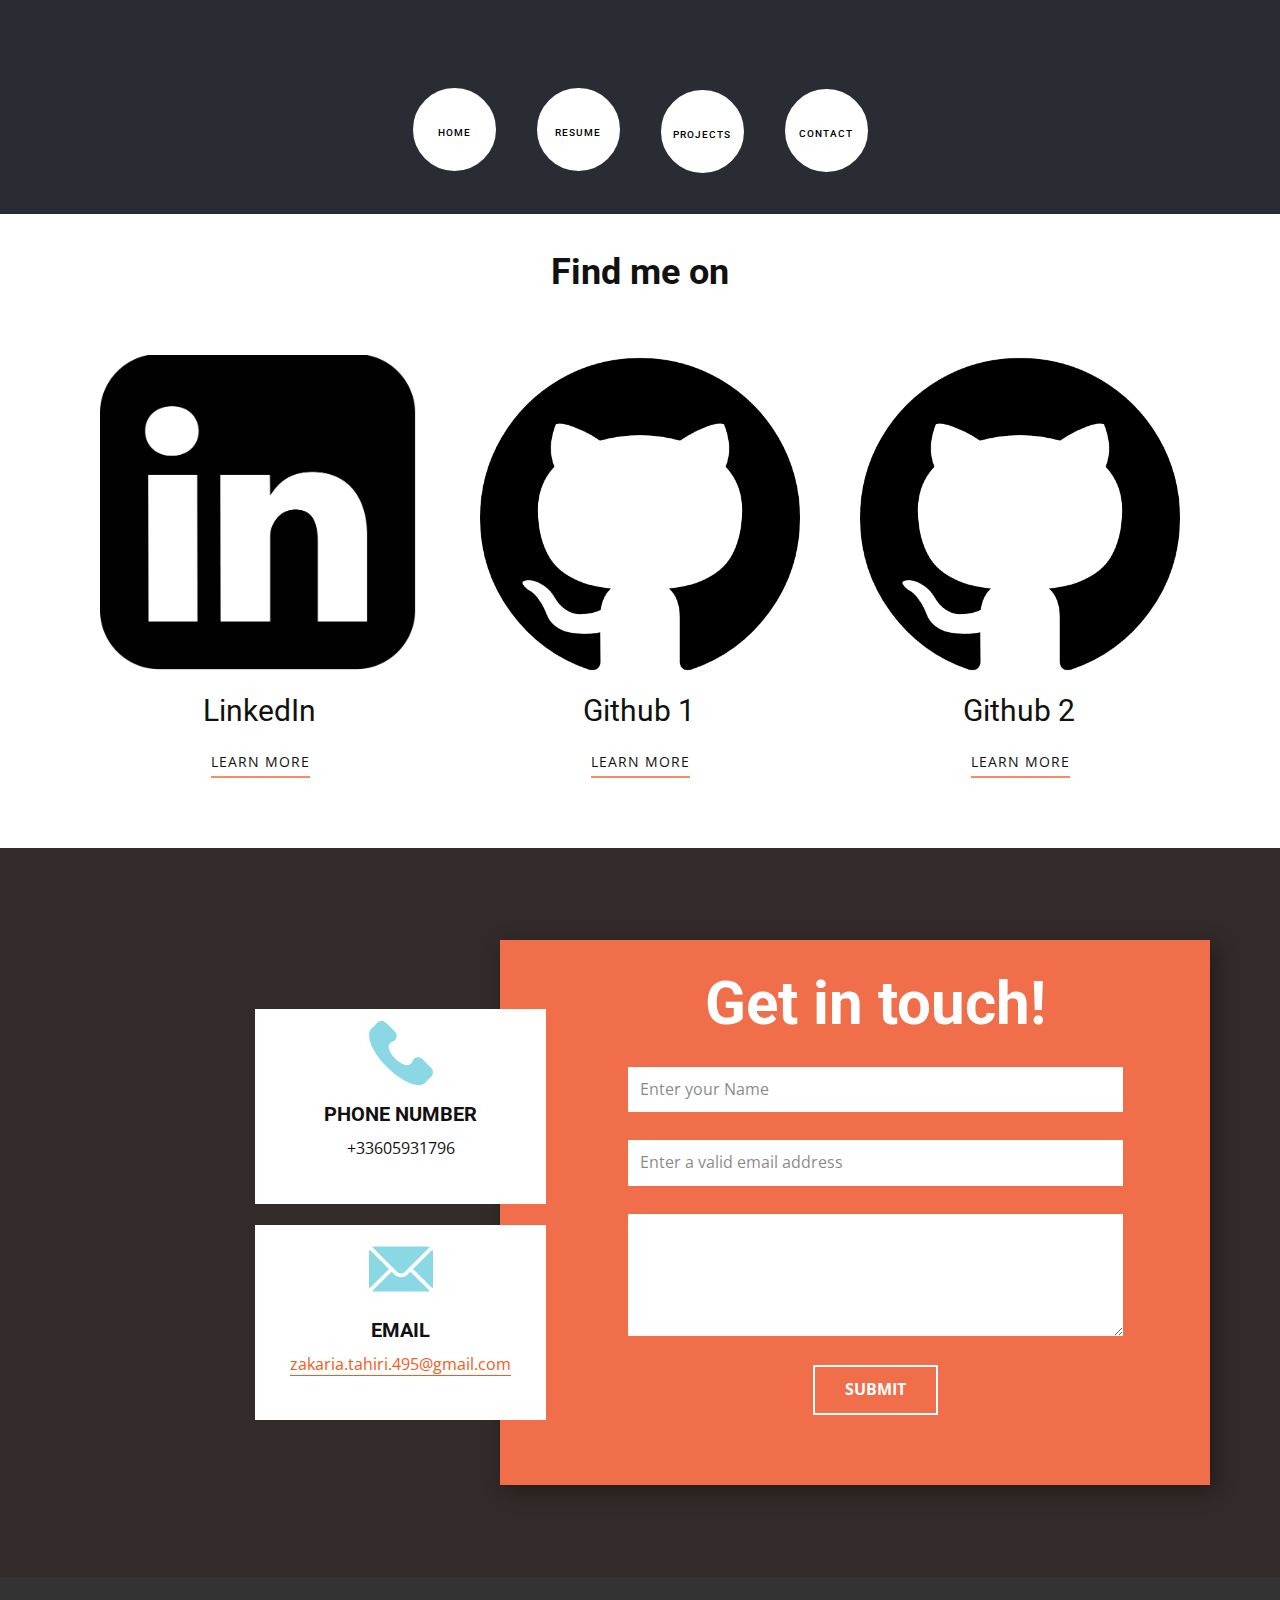
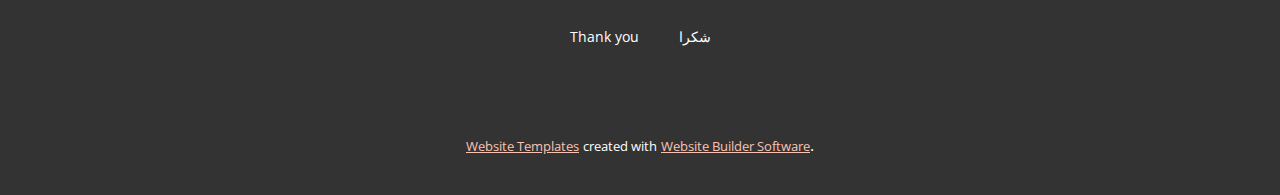
==== Contact.html @ 678f65ca "main" ====
<!DOCTYPE html>
<html style="font-size: 16px;" lang="en"><head>
    <meta name="viewport" content="width=device-width, initial-scale=1.0">
    <meta charset="utf-8">
    <meta name="keywords" content="Get in touch!">
    <meta name="description" content="">
    <title>Contact</title>
    <link rel="stylesheet" href="nicepage.css" media="screen">
<link rel="stylesheet" href="Contact.css" media="screen">
    <script class="u-script" type="text/javascript" src="jquery.js" defer=""></script>
    <script class="u-script" type="text/javascript" src="nicepage.js" defer=""></script>
    <meta name="generator" content="Nicepage 5.3.6, nicepage.com">
    <meta name="referrer" content="origin">
    <link id="u-theme-google-font" rel="stylesheet" href="https://fonts.googleapis.com/css?family=Roboto:100,100i,300,300i,400,400i,500,500i,700,700i,900,900i|Open+Sans:300,300i,400,400i,500,500i,600,600i,700,700i,800,800i">
    
    
    
    <script type="application/ld+json">{
		"@context": "http://schema.org",
		"@type": "Organization",
		"name": ""
}</script>
    <meta name="theme-color" content="#f06e49">
    <meta property="og:title" content="Contact">
    <meta property="og:type" content="website">
  </head>
  <body class="u-body u-xl-mode" data-lang="en"><header class="u-clearfix u-header u-palette-5-dark-3 u-header" id="sec-48dd"><div class="u-clearfix u-sheet u-sheet-1">
        <div class="u-align-center u-container-align-center u-container-style u-group u-shape-rectangle u-group-1">
          <div class="u-container-layout u-valign-middle u-container-layout-1">
            <div class="u-align-center u-border-4 u-border-white u-container-align-center u-container-style u-group u-hover-feature u-shape-circle u-white u-group-2" data-href="Resume.html" title="Resume">
              <div class="u-container-layout u-valign-middle">
                <h5 class="u-align-center u-hover-feature u-text u-text-default u-text-palette-1-base u-text-1">
                  <a class="u-active-none u-border-none u-btn u-button-link u-button-style u-hover-none u-none u-text-black u-btn-1" href="Resume.html">Resume</a>
                </h5>
              </div>
            </div>
            <div class="u-align-center u-border-4 u-border-white u-container-align-center u-container-style u-group u-hover-feature u-shape-circle u-white u-group-3" data-href="Home.html" title="Home">
              <div class="u-container-layout u-valign-middle">
                <h5 class="u-align-center u-hover-feature u-text u-text-default u-text-palette-1-base u-text-2">
                  <a class="u-active-none u-border-none u-btn u-button-link u-button-style u-hover-none u-none u-text-black u-btn-2" href="https://nicepage.com/k/auction-website-templates">Home</a>
                </h5>
              </div>
            </div>
            <div class="u-align-center u-border-4 u-border-white u-container-align-center u-container-style u-group u-hover-feature u-shape-circle u-white u-group-4" data-animation-name="" data-animation-duration="0" data-animation-delay="0" data-animation-direction="" data-href="Contact.html" title="Contact">
              <div class="u-container-layout u-valign-middle">
                <h5 class="u-align-center u-hover-feature u-text u-text-default u-text-palette-3-base u-text-3">
                  <a class="u-active-none u-border-hover-grey-75 u-border-none u-btn u-button-link u-button-style u-hover-none u-none u-text-black u-btn-3" href="https://nicepage.cc">Contact</a>
                </h5>
              </div>
            </div>
            <div class="u-align-center u-border-4 u-border-white u-container-align-center u-container-style u-group u-hover-feature u-shape-circle u-white u-group-5" data-animation-name="" data-animation-duration="0" data-animation-delay="0" data-animation-direction="">
              <div class="u-container-layout u-valign-middle">
                <h5 class="u-align-center u-hover-feature u-text u-text-default u-text-palette-2-base u-text-4">
                  <a class="u-active-none u-border-none u-btn u-button-link u-button-style u-hover-none u-none u-text-black u-btn-4" href="Projects.html">Projects</a>
                </h5>
              </div>
            </div>
          </div>
        </div>
      </div></header>
    <section class="u-clearfix u-section-1" id="sec-994b">
      <div class="u-clearfix u-sheet u-sheet-1">
        <h3 class="u-text u-text-font u-text-1">Find me on</h3>
        <div class="u-expanded-width u-list u-list-1">
          <div class="u-repeater u-repeater-1">
            <div class="u-container-style u-list-item u-repeater-item">
              <div class="u-container-layout u-similar-container u-valign-bottom u-container-layout-1">
                <img alt="" class="u-expanded-width u-image u-image-default u-image-1" data-image-width="1600" data-image-height="1600" src="images/1748571.png">
                <h3 class="u-align-center u-text u-text-default u-text-2">LinkedIn</h3>
                <a href="https://www.linkedin.com/in/zakaria-tahiri-517228162/" class="u-active-none u-border-2 u-border-hover-palette-2-base u-border-palette-2-light-1 u-btn u-button-style u-hover-none u-none u-text-body-color u-btn-1" target="_blank">learn more</a>
              </div>
            </div>
            <div class="u-container-style u-list-item u-repeater-item">
              <div class="u-container-layout u-similar-container u-valign-bottom u-container-layout-2">
                <img alt="" class="u-expanded-width u-image u-image-default u-image-2" data-image-width="512" data-image-height="512" src="images/25231.png">
                <h3 class="u-align-center u-text u-text-default u-text-3">Github 1</h3>
                <a href="https://github.com/zackemcee" class="u-active-none u-border-2 u-border-hover-palette-2-base u-border-palette-2-light-1 u-btn u-button-style u-hover-none u-none u-text-body-color u-btn-2" target="_blank">learn more</a>
              </div>
            </div>
            <div class="u-container-style u-list-item u-repeater-item">
              <div class="u-container-layout u-similar-container u-valign-bottom u-container-layout-3">
                <img alt="" class="u-expanded-width u-image u-image-default u-image-3" data-image-width="512" data-image-height="512" src="images/25231.png">
                <h3 class="u-align-center u-text u-text-default u-text-4">Github 2</h3>
                <a href="https://github.com/zackfair1" class="u-active-none u-border-2 u-border-hover-palette-2-base u-border-palette-2-light-1 u-btn u-button-style u-hover-none u-none u-text-body-color u-btn-3" target="_blank">learn more</a>
              </div>
            </div>
          </div>
        </div>
      </div>
    </section>
    <section class="u-clearfix u-palette-2-dark-3 u-section-2" id="carousel_4b3d">
      <div class="u-clearfix u-sheet u-valign-middle u-sheet-1">
        <div class="u-align-center u-container-style u-expanded-width-xs u-group u-palette-1-base u-group-1">
          <div class="u-container-layout u-valign-middle-xl u-valign-middle-xs u-container-layout-1">
            <h1 class="u-text u-text-1">Get in touch!</h1>
            <div class="u-align-left u-expanded-width-lg u-expanded-width-md u-expanded-width-sm u-expanded-width-xs u-form u-form-1">
              <form action="https://forms.nicepagesrv.com/v2/form/process" class="u-clearfix u-form-spacing-28 u-form-vertical u-inner-form" style="padding: 10px" source="email" name="form">
                <div class="u-form-group u-form-name u-form-group-1">
                  <label for="name-5a14" class="u-form-control-hidden u-label" wfd-invisible="true">Name</label>
                  <input type="text" placeholder="Enter your Name" id="name-5a14" name="name" class="u-input u-input-rectangle u-white" required="">
                </div>
                <div class="u-form-email u-form-group u-form-group-2">
                  <label for="email-5a14" class="u-form-control-hidden u-label" wfd-invisible="true">Email</label>
                  <input type="email" placeholder="Enter a valid email address" id="email-5a14" name="email" class="u-input u-input-rectangle u-white" required="">
                </div>
                <div class="u-form-group u-form-message u-form-group-3">
                  <label for="message-5a14" class="u-form-control-hidden u-label" wfd-invisible="true">Message</label>
                  <textarea placeholder="" rows="4" cols="50" id="message-5a14" name="message" class="u-input u-input-rectangle u-white" required=""></textarea>
                </div>
                <div class="u-align-center u-form-group u-form-submit u-form-group-4">
                  <a href="#" class="u-active-white u-border-2 u-border-white u-btn u-btn-submit u-button-style u-hover-white u-none u-text-body-alt-color u-text-hover-palette-2-base u-btn-1">Submit</a>
                  <input type="submit" value="submit" class="u-form-control-hidden" wfd-invisible="true">
                </div>
                <div class="u-form-send-message u-form-send-success" wfd-invisible="true"> Thank you! Your message has been sent. </div>
                <div class="u-form-send-error u-form-send-message" wfd-invisible="true"> Unable to send your message. Please fix errors then try again. </div>
                <input type="hidden" value="" name="recaptchaResponse" wfd-invisible="true">
                <input type="hidden" name="formServices" value="5422bb79a48fa6f574df2ec6487e5666">
              </form>
            </div>
          </div>
        </div>
        <div class="u-expanded-width-md u-expanded-width-sm u-list u-list-1">
          <div class="u-repeater u-repeater-1">
            <div class="u-align-center u-container-style u-list-item u-repeater-item u-white u-list-item-1">
              <div class="u-container-layout u-similar-container u-container-layout-2"><span class="u-icon u-icon-circle u-icon-1"><svg class="u-svg-link" preserveAspectRatio="xMidYMin slice" viewBox="0 0 513.64 513.64" style=""><use xmlns:xlink="http://www.w3.org/1999/xlink" xlink:href="#svg-9786"></use></svg><svg class="u-svg-content" viewBox="0 0 513.64 513.64" x="0px" y="0px" id="svg-9786" style="enable-background:new 0 0 513.64 513.64;"><g><g><path d="M499.66,376.96l-71.68-71.68c-25.6-25.6-69.12-15.359-79.36,17.92c-7.68,23.041-33.28,35.841-56.32,30.72    c-51.2-12.8-120.32-79.36-133.12-133.12c-7.68-23.041,7.68-48.641,30.72-56.32c33.28-10.24,43.52-53.76,17.92-79.36l-71.68-71.68    c-20.48-17.92-51.2-17.92-69.12,0l-48.64,48.64c-48.64,51.2,5.12,186.88,125.44,307.2c120.32,120.32,256,176.641,307.2,125.44    l48.64-48.64C517.581,425.6,517.581,394.88,499.66,376.96z"></path>
</g>
</g></svg></span>
                <h5 class="u-text u-text-2">phone number</h5>
                <p class="u-text u-text-3">+33605931796</p>
              </div>
            </div>
            <div class="u-align-center u-container-style u-list-item u-repeater-item u-white u-list-item-2">
              <div class="u-container-layout u-similar-container u-container-layout-3"><span class="u-icon u-icon-circle u-icon-2"><svg class="u-svg-link" preserveAspectRatio="xMidYMin slice" viewBox="0 0 512 512" style=""><use xmlns:xlink="http://www.w3.org/1999/xlink" xlink:href="#svg-9f82"></use></svg><svg class="u-svg-content" viewBox="0 0 512 512" x="0px" y="0px" id="svg-9f82" style="enable-background:new 0 0 512 512;"><g><g><path d="M507.49,101.721L352.211,256L507.49,410.279c2.807-5.867,4.51-12.353,4.51-19.279V121    C512,114.073,510.297,107.588,507.49,101.721z"></path>
</g>
</g><g><g><path d="M467,76H45c-6.927,0-13.412,1.703-19.279,4.51l198.463,197.463c17.548,17.548,46.084,17.548,63.632,0L486.279,80.51    C480.412,77.703,473.927,76,467,76z"></path>
</g>
</g><g><g><path d="M4.51,101.721C1.703,107.588,0,114.073,0,121v270c0,6.927,1.703,13.413,4.51,19.279L159.789,256L4.51,101.721z"></path>
</g>
</g><g><g><path d="M331,277.211l-21.973,21.973c-29.239,29.239-76.816,29.239-106.055,0L181,277.211L25.721,431.49    C31.588,434.297,38.073,436,45,436h422c6.927,0,13.412-1.703,19.279-4.51L331,277.211z"></path>
</g>
</g></svg></span>
                <h5 class="u-text u-text-4">Email</h5>
                <p class="u-text u-text-5">
                  <a href="mailto:hello@theme.com" class="u-active-none u-border-1 u-border-no-left u-border-no-right u-border-no-top u-border-palette-2-base u-btn u-button-link u-button-style u-hover-none u-none u-text-palette-2-base u-btn-2">zakaria.tahiri.495@gmail.com</a>
                </p>
              </div>
            </div>
          </div>
        </div>
      </div>
    </section>
    
    
    <footer class="u-align-center u-clearfix u-footer u-grey-80 u-footer" id="sec-68bd"><div class="u-clearfix u-sheet u-valign-middle u-sheet-1">
        <p class="u-small-text u-text u-text-variant u-text-1">Thank you&nbsp; &nbsp; &nbsp; &nbsp; &nbsp; شكرا</p>
      </div></footer>
    <section class="u-backlink u-clearfix u-grey-80">
      <a class="u-link" href="https://nicepage.com/website-templates" target="_blank">
        <span>Website Templates</span>
      </a>
      <p class="u-text">
        <span>created with</span>
      </p>
      <a class="u-link" href="" target="_blank">
        <span>Website Builder Software</span>
      </a>. 
    </section>
  
</body></html>
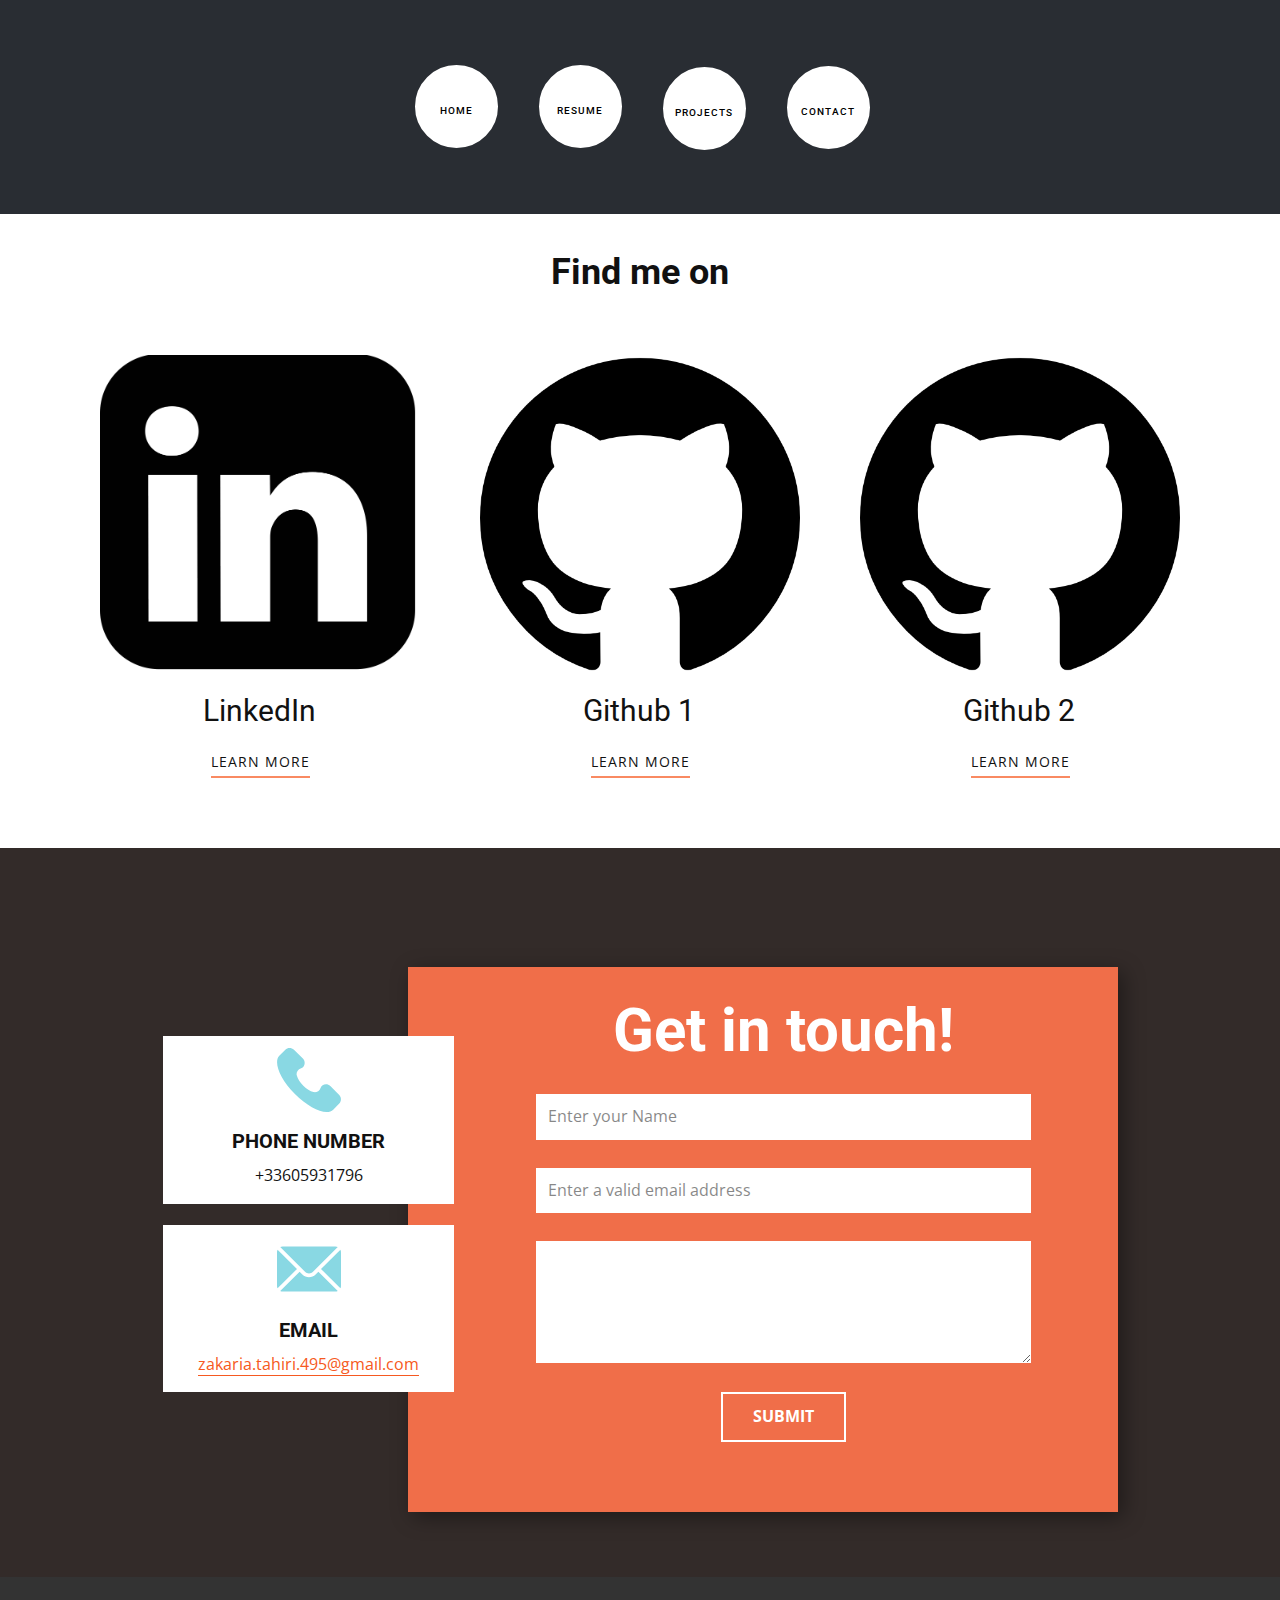
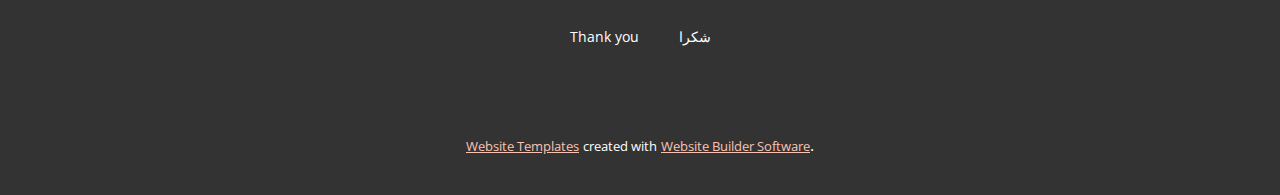
==== commit db4b863d: "fixed final" ====
--- a/Contact.html
+++ b/Contact.html
@@ -24,31 +24,31 @@
     <meta property="og:title" content="Contact">
     <meta property="og:type" content="website">
   </head>
-  <body class="u-body u-xl-mode" data-lang="en"><header class="u-clearfix u-header u-palette-5-dark-3 u-header" id="sec-48dd"><div class="u-clearfix u-sheet u-sheet-1">
+  <body class="u-body u-xl-mode" data-lang="en"><header class="u-clearfix u-header u-palette-5-dark-3 u-header" id="sec-48dd"><div class="u-clearfix u-sheet u-valign-middle-xl u-sheet-1">
         <div class="u-align-center u-container-align-center u-container-style u-group u-shape-rectangle u-group-1">
-          <div class="u-container-layout u-valign-middle u-container-layout-1">
+          <div class="u-container-layout u-container-layout-1">
             <div class="u-align-center u-border-4 u-border-white u-container-align-center u-container-style u-group u-hover-feature u-shape-circle u-white u-group-2" data-href="Resume.html" title="Resume">
-              <div class="u-container-layout u-valign-middle">
+              <div class="u-container-layout u-valign-middle u-container-layout-2">
                 <h5 class="u-align-center u-hover-feature u-text u-text-default u-text-palette-1-base u-text-1">
                   <a class="u-active-none u-border-none u-btn u-button-link u-button-style u-hover-none u-none u-text-black u-btn-1" href="Resume.html">Resume</a>
                 </h5>
               </div>
             </div>
             <div class="u-align-center u-border-4 u-border-white u-container-align-center u-container-style u-group u-hover-feature u-shape-circle u-white u-group-3" data-href="Home.html" title="Home">
-              <div class="u-container-layout u-valign-middle">
+              <div class="u-container-layout u-valign-middle u-container-layout-3">
                 <h5 class="u-align-center u-hover-feature u-text u-text-default u-text-palette-1-base u-text-2">
-                  <a class="u-active-none u-border-none u-btn u-button-link u-button-style u-hover-none u-none u-text-black u-btn-2" href="https://nicepage.com/k/auction-website-templates">Home</a>
+                  <a class="u-active-none u-border-none u-btn u-button-link u-button-style u-hover-none u-none u-text-black u-btn-2" href="Home.html">Home</a>
                 </h5>
               </div>
             </div>
             <div class="u-align-center u-border-4 u-border-white u-container-align-center u-container-style u-group u-hover-feature u-shape-circle u-white u-group-4" data-animation-name="" data-animation-duration="0" data-animation-delay="0" data-animation-direction="" data-href="Contact.html" title="Contact">
               <div class="u-container-layout u-valign-middle">
                 <h5 class="u-align-center u-hover-feature u-text u-text-default u-text-palette-3-base u-text-3">
-                  <a class="u-active-none u-border-hover-grey-75 u-border-none u-btn u-button-link u-button-style u-hover-none u-none u-text-black u-btn-3" href="https://nicepage.cc">Contact</a>
+                  <a class="u-active-none u-border-hover-grey-75 u-border-none u-btn u-button-link u-button-style u-hover-none u-none u-text-black u-btn-3" href="Contact.html">Contact</a>
                 </h5>
               </div>
             </div>
-            <div class="u-align-center u-border-4 u-border-white u-container-align-center u-container-style u-group u-hover-feature u-shape-circle u-white u-group-5" data-animation-name="" data-animation-duration="0" data-animation-delay="0" data-animation-direction="">
+            <div class="u-align-center u-border-4 u-border-white u-container-align-center u-container-style u-group u-hover-feature u-shape-circle u-white u-group-5" data-animation-name="" data-animation-duration="0" data-animation-delay="0" data-animation-direction="" data-href="Projects.html" title="Projects">
               <div class="u-container-layout u-valign-middle">
                 <h5 class="u-align-center u-hover-feature u-text u-text-default u-text-palette-2-base u-text-4">
                   <a class="u-active-none u-border-none u-btn u-button-link u-button-style u-hover-none u-none u-text-black u-btn-4" href="Projects.html">Projects</a>
@@ -60,54 +60,54 @@
       </div></header>
     <section class="u-clearfix u-section-1" id="sec-994b">
       <div class="u-clearfix u-sheet u-sheet-1">
-        <h3 class="u-text u-text-font u-text-1">Find me on</h3>
+        <h3 class="u-align-center-xs u-text u-text-font u-text-1">Find me on</h3>
         <div class="u-expanded-width u-list u-list-1">
           <div class="u-repeater u-repeater-1">
-            <div class="u-container-style u-list-item u-repeater-item">
-              <div class="u-container-layout u-similar-container u-valign-bottom u-container-layout-1">
-                <img alt="" class="u-expanded-width u-image u-image-default u-image-1" data-image-width="1600" data-image-height="1600" src="images/1748571.png">
+            <div class="u-container-align-center-xs u-container-style u-list-item u-repeater-item">
+              <div class="u-container-layout u-similar-container u-valign-bottom-lg u-valign-bottom-md u-valign-bottom-sm u-valign-bottom-xl u-valign-middle-xs u-container-layout-1">
+                <img alt="" class="u-expanded-width u-hidden-sm u-hidden-xs u-image u-image-default u-image-1" data-image-width="1600" data-image-height="1600" src="images/1748571.png">
                 <h3 class="u-align-center u-text u-text-default u-text-2">LinkedIn</h3>
-                <a href="https://www.linkedin.com/in/zakaria-tahiri-517228162/" class="u-active-none u-border-2 u-border-hover-palette-2-base u-border-palette-2-light-1 u-btn u-button-style u-hover-none u-none u-text-body-color u-btn-1" target="_blank">learn more</a>
+                <a href="https://www.linkedin.com/in/zakaria-tahiri-517228162/" class="u-active-none u-align-center-xs u-border-2 u-border-hover-palette-2-base u-border-no-left u-border-no-right u-border-no-top u-border-palette-2-light-1 u-btn u-button-style u-hover-none u-none u-text-body-color u-btn-1" target="_blank">learn more</a>
               </div>
             </div>
-            <div class="u-container-style u-list-item u-repeater-item">
-              <div class="u-container-layout u-similar-container u-valign-bottom u-container-layout-2">
-                <img alt="" class="u-expanded-width u-image u-image-default u-image-2" data-image-width="512" data-image-height="512" src="images/25231.png">
+            <div class="u-container-align-center-xs u-container-style u-list-item u-repeater-item">
+              <div class="u-container-layout u-similar-container u-valign-bottom-lg u-valign-bottom-md u-valign-bottom-sm u-valign-bottom-xl u-valign-middle-xs u-container-layout-2">
+                <img alt="" class="u-expanded-width u-hidden-sm u-hidden-xs u-image u-image-default u-image-2" data-image-width="512" data-image-height="512" src="images/25231.png">
                 <h3 class="u-align-center u-text u-text-default u-text-3">Github 1</h3>
-                <a href="https://github.com/zackemcee" class="u-active-none u-border-2 u-border-hover-palette-2-base u-border-palette-2-light-1 u-btn u-button-style u-hover-none u-none u-text-body-color u-btn-2" target="_blank">learn more</a>
+                <a href="https://github.com/zackemcee" class="u-active-none u-align-center-xs u-border-2 u-border-hover-palette-2-base u-border-no-left u-border-no-right u-border-no-top u-border-palette-2-light-1 u-btn u-button-style u-hover-none u-none u-text-body-color u-btn-2" target="_blank">learn more</a>
               </div>
             </div>
-            <div class="u-container-style u-list-item u-repeater-item">
-              <div class="u-container-layout u-similar-container u-valign-bottom u-container-layout-3">
-                <img alt="" class="u-expanded-width u-image u-image-default u-image-3" data-image-width="512" data-image-height="512" src="images/25231.png">
+            <div class="u-container-align-center-xs u-container-style u-list-item u-repeater-item">
+              <div class="u-container-layout u-similar-container u-valign-bottom-lg u-valign-bottom-md u-valign-bottom-sm u-valign-bottom-xl u-valign-middle-xs u-container-layout-3">
+                <img alt="" class="u-expanded-width u-hidden-sm u-hidden-xs u-image u-image-default u-image-3" data-image-width="512" data-image-height="512" src="images/25231.png">
                 <h3 class="u-align-center u-text u-text-default u-text-4">Github 2</h3>
-                <a href="https://github.com/zackfair1" class="u-active-none u-border-2 u-border-hover-palette-2-base u-border-palette-2-light-1 u-btn u-button-style u-hover-none u-none u-text-body-color u-btn-3" target="_blank">learn more</a>
+                <a href="https://github.com/zackfair1" class="u-active-none u-align-center-xs u-border-2 u-border-hover-palette-2-base u-border-no-left u-border-no-right u-border-no-top u-border-palette-2-light-1 u-btn u-button-style u-hover-none u-none u-text-body-color u-btn-3" target="_blank">learn more</a>
               </div>
             </div>
           </div>
         </div>
       </div>
     </section>
-    <section class="u-clearfix u-palette-2-dark-3 u-section-2" id="carousel_4b3d">
-      <div class="u-clearfix u-sheet u-valign-middle u-sheet-1">
+    <section class="u-clearfix u-container-align-center-lg u-container-align-center-xl u-container-align-center-xs u-palette-2-dark-3 u-section-2" id="carousel_4b3d">
+      <div class="u-clearfix u-sheet u-valign-middle-xl u-sheet-1">
         <div class="u-align-center u-container-style u-expanded-width-xs u-group u-palette-1-base u-group-1">
-          <div class="u-container-layout u-valign-middle-xl u-valign-middle-xs u-container-layout-1">
+          <div class="u-container-layout u-valign-middle-xl u-container-layout-1">
             <h1 class="u-text u-text-1">Get in touch!</h1>
             <div class="u-align-left u-expanded-width-lg u-expanded-width-md u-expanded-width-sm u-expanded-width-xs u-form u-form-1">
               <form action="https://forms.nicepagesrv.com/v2/form/process" class="u-clearfix u-form-spacing-28 u-form-vertical u-inner-form" style="padding: 10px" source="email" name="form">
-                <div class="u-form-group u-form-name u-form-group-1">
+                <div class="u-form-group u-form-name">
                   <label for="name-5a14" class="u-form-control-hidden u-label" wfd-invisible="true">Name</label>
                   <input type="text" placeholder="Enter your Name" id="name-5a14" name="name" class="u-input u-input-rectangle u-white" required="">
                 </div>
-                <div class="u-form-email u-form-group u-form-group-2">
+                <div class="u-form-email u-form-group">
                   <label for="email-5a14" class="u-form-control-hidden u-label" wfd-invisible="true">Email</label>
                   <input type="email" placeholder="Enter a valid email address" id="email-5a14" name="email" class="u-input u-input-rectangle u-white" required="">
                 </div>
-                <div class="u-form-group u-form-message u-form-group-3">
+                <div class="u-form-group u-form-message">
                   <label for="message-5a14" class="u-form-control-hidden u-label" wfd-invisible="true">Message</label>
                   <textarea placeholder="" rows="4" cols="50" id="message-5a14" name="message" class="u-input u-input-rectangle u-white" required=""></textarea>
                 </div>
-                <div class="u-align-center u-form-group u-form-submit u-form-group-4">
+                <div class="u-align-center u-form-group u-form-submit">
                   <a href="#" class="u-active-white u-border-2 u-border-white u-btn u-btn-submit u-button-style u-hover-white u-none u-text-body-alt-color u-text-hover-palette-2-base u-btn-1">Submit</a>
                   <input type="submit" value="submit" class="u-form-control-hidden" wfd-invisible="true">
                 </div>
--- a/nicepage.css
+++ b/nicepage.css
@@ -23496,12 +23496,12 @@
 .u-container-layout.u-container-layout.u-color-1-dark-3:before,
 .u-table-alt-color-1-dark-3 tr:nth-child(even) {
   color: #ffffff;
-  background-color: #292d33;
+  background-color: #332b29;
 }
 .u-button-style.u-color-1-dark-3,
 .u-button-style.u-color-1-dark-3[class*="u-border-"] {
   color: #ffffff !important;
-  background-color: #292d33 !important;
+  background-color: #332b29 !important;
 }
 .u-button-style.u-color-1-dark-3:hover,
 .u-button-style.u-color-1-dark-3[class*="u-border-"]:hover,
@@ -23514,7 +23514,7 @@
 li.active > .u-button-style.u-button-style.u-color-1-dark-3,
 li.active > .u-button-style.u-button-style.u-color-1-dark-3[class*="u-border-"] {
   color: #ffffff !important;
-  background-color: #25292e !important;
+  background-color: #2e2725 !important;
 }
 .u-hover-color-1-dark-3:hover,
 .u-hover-color-1-dark-3[class*="u-border-"]:hover,
@@ -23537,10 +23537,10 @@
 li.active > a.u-button-style.u-button-style.u-active-color-1-dark-3,
 li.active > a.u-button-style.u-button-style.u-active-color-1-dark-3[class*="u-border-"] {
   color: #ffffff !important;
-  background-color: #292d33 !important;
+  background-color: #332b29 !important;
 }
 a.u-link.u-hover-color-1-dark-3:hover {
-  color: #292d33 !important;
+  color: #332b29 !important;
 }
 .u-color-1-dark-2,
 .u-body.u-color-1-dark-2,
@@ -23551,12 +23551,12 @@
 .u-container-layout.u-container-layout.u-color-1-dark-2:before,
 .u-table-alt-color-1-dark-2 tr:nth-child(even) {
   color: #ffffff;
-  background-color: #555c66;
+  background-color: #725248;
 }
 .u-button-style.u-color-1-dark-2,
 .u-button-style.u-color-1-dark-2[class*="u-border-"] {
   color: #ffffff !important;
-  background-color: #555c66 !important;
+  background-color: #725248 !important;
 }
 .u-button-style.u-color-1-dark-2:hover,
 .u-button-style.u-color-1-dark-2[class*="u-border-"]:hover,
@@ -23569,7 +23569,7 @@
 li.active > .u-button-style.u-button-style.u-color-1-dark-2,
 li.active > .u-button-style.u-button-style.u-color-1-dark-2[class*="u-border-"] {
   color: #ffffff !important;
-  background-color: #4d535c !important;
+  background-color: #674a41 !important;
 }
 .u-hover-color-1-dark-2:hover,
 .u-hover-color-1-dark-2[class*="u-border-"]:hover,
@@ -23592,10 +23592,10 @@
 li.active > a.u-button-style.u-button-style.u-active-color-1-dark-2,
 li.active > a.u-button-style.u-button-style.u-active-color-1-dark-2[class*="u-border-"] {
   color: #ffffff !important;
-  background-color: #555c66 !important;
+  background-color: #725248 !important;
 }
 a.u-link.u-hover-color-1-dark-2:hover {
-  color: #555c66 !important;
+  color: #725248 !important;
 }
 .u-color-1-dark-1,
 .u-body.u-color-1-dark-1,
@@ -23606,12 +23606,12 @@
 .u-container-layout.u-container-layout.u-color-1-dark-1:before,
 .u-table-alt-color-1-dark-1 tr:nth-child(even) {
   color: #ffffff;
-  background-color: #858e99;
+  background-color: #b16853;
 }
 .u-button-style.u-color-1-dark-1,
 .u-button-style.u-color-1-dark-1[class*="u-border-"] {
   color: #ffffff !important;
-  background-color: #858e99 !important;
+  background-color: #b16853 !important;
 }
 .u-button-style.u-color-1-dark-1:hover,
 .u-button-style.u-color-1-dark-1[class*="u-border-"]:hover,
@@ -23624,7 +23624,7 @@
 li.active > .u-button-style.u-button-style.u-color-1-dark-1,
 li.active > .u-button-style.u-button-style.u-color-1-dark-1[class*="u-border-"] {
   color: #ffffff !important;
-  background-color: #75808c !important;
+  background-color: #a15d49 !important;
 }
 .u-hover-color-1-dark-1:hover,
 .u-hover-color-1-dark-1[class*="u-border-"]:hover,
@@ -23647,10 +23647,10 @@
 li.active > a.u-button-style.u-button-style.u-active-color-1-dark-1,
 li.active > a.u-button-style.u-button-style.u-active-color-1-dark-1[class*="u-border-"] {
   color: #ffffff !important;
-  background-color: #858e99 !important;
+  background-color: #b16853 !important;
 }
 a.u-link.u-hover-color-1-dark-1:hover {
-  color: #858e99 !important;
+  color: #b16853 !important;
 }
 .u-color-1,
 .u-body.u-color-1,
@@ -23660,13 +23660,13 @@
 .u-color-1.u-sidenav:before,
 .u-container-layout.u-container-layout.u-color-1:before,
 .u-table-alt-color-1 tr:nth-child(even) {
-  color: #111111;
-  background-color: #b9c1cc;
+  color: #ffffff;
+  background-color: #f06e49;
 }
 .u-button-style.u-color-1,
 .u-button-style.u-color-1[class*="u-border-"] {
-  color: #111111 !important;
-  background-color: #b9c1cc !important;
+  color: #ffffff !important;
+  background-color: #f06e49 !important;
 }
 .u-button-style.u-color-1:hover,
 .u-button-style.u-color-1[class*="u-border-"]:hover,
@@ -23678,8 +23678,8 @@
 .u-button-style.u-button-style.u-color-1[class*="u-border-"].active,
 li.active > .u-button-style.u-button-style.u-color-1,
 li.active > .u-button-style.u-button-style.u-color-1[class*="u-border-"] {
-  color: #111111 !important;
-  background-color: #a2adbc !important;
+  color: #ffffff !important;
+  background-color: #ee572c !important;
 }
 .u-hover-color-1:hover,
 .u-hover-color-1[class*="u-border-"]:hover,
@@ -23701,11 +23701,11 @@
 a.u-button-style.u-button-style.active > .u-active-color-1[class*="u-border-"],
 li.active > a.u-button-style.u-button-style.u-active-color-1,
 li.active > a.u-button-style.u-button-style.u-active-color-1[class*="u-border-"] {
-  color: #111111 !important;
-  background-color: #b9c1cc !important;
+  color: #ffffff !important;
+  background-color: #f06e49 !important;
 }
 a.u-link.u-hover-color-1:hover {
-  color: #b9c1cc !important;
+  color: #f06e49 !important;
 }
 .u-color-1-light-1,
 .u-body.u-color-1-light-1,
@@ -23715,13 +23715,13 @@
 .u-color-1-light-1.u-sidenav:before,
 .u-container-layout.u-container-layout.u-color-1-light-1:before,
 .u-table-alt-color-1-light-1 tr:nth-child(even) {
-  color: #111111;
-  background-color: #ccd3db;
+  color: #ffffff;
+  background-color: #f5987d;
 }
 .u-button-style.u-color-1-light-1,
 .u-button-style.u-color-1-light-1[class*="u-border-"] {
-  color: #111111 !important;
-  background-color: #ccd3db !important;
+  color: #ffffff !important;
+  background-color: #f5987d !important;
 }
 .u-button-style.u-color-1-light-1:hover,
 .u-button-style.u-color-1-light-1[class*="u-border-"]:hover,
@@ -23733,8 +23733,8 @@
 .u-button-style.u-button-style.u-color-1-light-1[class*="u-border-"].active,
 li.active > .u-button-style.u-button-style.u-color-1-light-1,
 li.active > .u-button-style.u-button-style.u-color-1-light-1[class*="u-border-"] {
-  color: #111111 !important;
-  background-color: #b3bec9 !important;
+  color: #ffffff !important;
+  background-color: #f27d5b !important;
 }
 .u-hover-color-1-light-1:hover,
 .u-hover-color-1-light-1[class*="u-border-"]:hover,
@@ -23756,11 +23756,11 @@
 a.u-button-style.u-button-style.active > .u-active-color-1-light-1[class*="u-border-"],
 li.active > a.u-button-style.u-button-style.u-active-color-1-light-1,
 li.active > a.u-button-style.u-button-style.u-active-color-1-light-1[class*="u-border-"] {
-  color: #111111 !important;
-  background-color: #ccd3db !important;
+  color: #ffffff !important;
+  background-color: #f5987d !important;
 }
 a.u-link.u-hover-color-1-light-1:hover {
-  color: #ccd3db !important;
+  color: #f5987d !important;
 }
 .u-color-1-light-2,
 .u-body.u-color-1-light-2,
@@ -23771,12 +23771,12 @@
 .u-container-layout.u-container-layout.u-color-1-light-2:before,
 .u-table-alt-color-1-light-2 tr:nth-child(even) {
   color: #111111;
-  background-color: #e0e5eb;
+  background-color: #f9c3b4;
 }
 .u-button-style.u-color-1-light-2,
 .u-button-style.u-color-1-light-2[class*="u-border-"] {
   color: #111111 !important;
-  background-color: #e0e5eb !important;
+  background-color: #f9c3b4 !important;
 }
 .u-button-style.u-color-1-light-2:hover,
 .u-button-style.u-color-1-light-2[class*="u-border-"]:hover,
@@ -23789,7 +23789,7 @@
 li.active > .u-button-style.u-button-style.u-color-1-light-2,
 li.active > .u-button-style.u-button-style.u-color-1-light-2[class*="u-border-"] {
   color: #111111 !important;
-  background-color: #c4ced9 !important;
+  background-color: #f6a38c !important;
 }
 .u-hover-color-1-light-2:hover,
 .u-hover-color-1-light-2[class*="u-border-"]:hover,
@@ -23812,10 +23812,10 @@
 li.active > a.u-button-style.u-button-style.u-active-color-1-light-2,
 li.active > a.u-button-style.u-button-style.u-active-color-1-light-2[class*="u-border-"] {
   color: #111111 !important;
-  background-color: #e0e5eb !important;
+  background-color: #f9c3b4 !important;
 }
 a.u-link.u-hover-color-1-light-2:hover {
-  color: #e0e5eb !important;
+  color: #f9c3b4 !important;
 }
 .u-color-1-light-3,
 .u-body.u-color-1-light-3,
@@ -23826,12 +23826,12 @@
 .u-container-layout.u-container-layout.u-color-1-light-3:before,
 .u-table-alt-color-1-light-3 tr:nth-child(even) {
   color: #111111;
-  background-color: #f5f7fa;
+  background-color: #fef0ec;
 }
 .u-button-style.u-color-1-light-3,
 .u-button-style.u-color-1-light-3[class*="u-border-"] {
   color: #111111 !important;
-  background-color: #f5f7fa !important;
+  background-color: #fef0ec !important;
 }
 .u-button-style.u-color-1-light-3:hover,
 .u-button-style.u-color-1-light-3[class*="u-border-"]:hover,
@@ -23844,7 +23844,7 @@
 li.active > .u-button-style.u-button-style.u-color-1-light-3,
 li.active > .u-button-style.u-button-style.u-color-1-light-3[class*="u-border-"] {
   color: #111111 !important;
-  background-color: #d4dde9 !important;
+  background-color: #fccbbd !important;
 }
 .u-hover-color-1-light-3:hover,
 .u-hover-color-1-light-3[class*="u-border-"]:hover,
@@ -23867,10 +23867,10 @@
 li.active > a.u-button-style.u-button-style.u-active-color-1-light-3,
 li.active > a.u-button-style.u-button-style.u-active-color-1-light-3[class*="u-border-"] {
   color: #111111 !important;
-  background-color: #f5f7fa !important;
+  background-color: #fef0ec !important;
 }
 a.u-link.u-hover-color-1-light-3:hover {
-  color: #f5f7fa !important;
+  color: #fef0ec !important;
 }
 .u-color-1-base,
 .u-body.u-color-1-base,
@@ -23880,13 +23880,13 @@
 .u-color-1-base.u-sidenav:before,
 .u-container-layout.u-container-layout.u-color-1-base:before,
 .u-table-alt-color-1-base tr:nth-child(even) {
-  color: #111111;
-  background-color: #b9c1cc;
+  color: #ffffff;
+  background-color: #f06e49;
 }
 .u-button-style.u-color-1-base,
 .u-button-style.u-color-1-base[class*="u-border-"] {
-  color: #111111 !important;
-  background-color: #b9c1cc !important;
+  color: #ffffff !important;
+  background-color: #f06e49 !important;
 }
 .u-button-style.u-color-1-base:hover,
 .u-button-style.u-color-1-base[class*="u-border-"]:hover,
@@ -23898,8 +23898,8 @@
 .u-button-style.u-button-style.u-color-1-base[class*="u-border-"].active,
 li.active > .u-button-style.u-button-style.u-color-1-base,
 li.active > .u-button-style.u-button-style.u-color-1-base[class*="u-border-"] {
-  color: #111111 !important;
-  background-color: #a2adbc !important;
+  color: #ffffff !important;
+  background-color: #ee572c !important;
 }
 .u-hover-color-1-base:hover,
 .u-hover-color-1-base[class*="u-border-"]:hover,
@@ -23921,11 +23921,11 @@
 a.u-button-style.u-button-style.active > .u-active-color-1-base[class*="u-border-"],
 li.active > a.u-button-style.u-button-style.u-active-color-1-base,
 li.active > a.u-button-style.u-button-style.u-active-color-1-base[class*="u-border-"] {
-  color: #111111 !important;
-  background-color: #b9c1cc !important;
+  color: #ffffff !important;
+  background-color: #f06e49 !important;
 }
 a.u-link.u-hover-color-1-base:hover {
-  color: #b9c1cc !important;
+  color: #f06e49 !important;
 }
 .u-color-2-dark-3,
 .u-body.u-color-2-dark-3,
@@ -23991,12 +23991,12 @@
 .u-container-layout.u-container-layout.u-color-2-dark-2:before,
 .u-table-alt-color-2-dark-2 tr:nth-child(even) {
   color: #ffffff;
-  background-color: #725248;
+  background-color: #745043;
 }
 .u-button-style.u-color-2-dark-2,
 .u-button-style.u-color-2-dark-2[class*="u-border-"] {
   color: #ffffff !important;
-  background-color: #725248 !important;
+  background-color: #745043 !important;
 }
 .u-button-style.u-color-2-dark-2:hover,
 .u-button-style.u-color-2-dark-2[class*="u-border-"]:hover,
@@ -24009,7 +24009,7 @@
 li.active > .u-button-style.u-button-style.u-color-2-dark-2,
 li.active > .u-button-style.u-button-style.u-color-2-dark-2[class*="u-border-"] {
   color: #ffffff !important;
-  background-color: #674a41 !important;
+  background-color: #68483c !important;
 }
 .u-hover-color-2-dark-2:hover,
 .u-hover-color-2-dark-2[class*="u-border-"]:hover,
@@ -24032,10 +24032,10 @@
 li.active > a.u-button-style.u-button-style.u-active-color-2-dark-2,
 li.active > a.u-button-style.u-button-style.u-active-color-2-dark-2[class*="u-border-"] {
   color: #ffffff !important;
-  background-color: #725248 !important;
+  background-color: #745043 !important;
 }
 a.u-link.u-hover-color-2-dark-2:hover {
-  color: #725248 !important;
+  color: #745043 !important;
 }
 .u-color-2-dark-1,
 .u-body.u-color-2-dark-1,
@@ -24046,12 +24046,12 @@
 .u-container-layout.u-container-layout.u-color-2-dark-1:before,
 .u-table-alt-color-2-dark-1 tr:nth-child(even) {
   color: #ffffff;
-  background-color: #b16853;
+  background-color: #b55f40;
 }
 .u-button-style.u-color-2-dark-1,
 .u-button-style.u-color-2-dark-1[class*="u-border-"] {
   color: #ffffff !important;
-  background-color: #b16853 !important;
+  background-color: #b55f40 !important;
 }
 .u-button-style.u-color-2-dark-1:hover,
 .u-button-style.u-color-2-dark-1[class*="u-border-"]:hover,
@@ -24064,7 +24064,7 @@
 li.active > .u-button-style.u-button-style.u-color-2-dark-1,
 li.active > .u-button-style.u-button-style.u-color-2-dark-1[class*="u-border-"] {
   color: #ffffff !important;
-  background-color: #a15d49 !important;
+  background-color: #a3563a !important;
 }
 .u-hover-color-2-dark-1:hover,
 .u-hover-color-2-dark-1[class*="u-border-"]:hover,
@@ -24087,10 +24087,10 @@
 li.active > a.u-button-style.u-button-style.u-active-color-2-dark-1,
 li.active > a.u-button-style.u-button-style.u-active-color-2-dark-1[class*="u-border-"] {
   color: #ffffff !important;
-  background-color: #b16853 !important;
+  background-color: #b55f40 !important;
 }
 a.u-link.u-hover-color-2-dark-1:hover {
-  color: #b16853 !important;
+  color: #b55f40 !important;
 }
 .u-color-2,
 .u-body.u-color-2,
@@ -24101,12 +24101,12 @@
 .u-container-layout.u-container-layout.u-color-2:before,
 .u-table-alt-color-2 tr:nth-child(even) {
   color: #ffffff;
-  background-color: #f06e49;
+  background-color: #f65921;
 }
 .u-button-style.u-color-2,
 .u-button-style.u-color-2[class*="u-border-"] {
   color: #ffffff !important;
-  background-color: #f06e49 !important;
+  background-color: #f65921 !important;
 }
 .u-button-style.u-color-2:hover,
 .u-button-style.u-color-2[class*="u-border-"]:hover,
@@ -24119,7 +24119,7 @@
 li.active > .u-button-style.u-button-style.u-color-2,
 li.active > .u-button-style.u-button-style.u-color-2[class*="u-border-"] {
   color: #ffffff !important;
-  background-color: #ee572c !important;
+  background-color: #f1470a !important;
 }
 .u-hover-color-2:hover,
 .u-hover-color-2[class*="u-border-"]:hover,
@@ -24142,10 +24142,10 @@
 li.active > a.u-button-style.u-button-style.u-active-color-2,
 li.active > a.u-button-style.u-button-style.u-active-color-2[class*="u-border-"] {
   color: #ffffff !important;
-  background-color: #f06e49 !important;
+  background-color: #f65921 !important;
 }
 a.u-link.u-hover-color-2:hover {
-  color: #f06e49 !important;
+  color: #f65921 !important;
 }
 .u-color-2-light-1,
 .u-body.u-color-2-light-1,
@@ -24156,12 +24156,12 @@
 .u-container-layout.u-container-layout.u-color-2-light-1:before,
 .u-table-alt-color-2-light-1 tr:nth-child(even) {
   color: #ffffff;
-  background-color: #f5987d;
+  background-color: #f98a62;
 }
 .u-button-style.u-color-2-light-1,
 .u-button-style.u-color-2-light-1[class*="u-border-"] {
   color: #ffffff !important;
-  background-color: #f5987d !important;
+  background-color: #f98a62 !important;
 }
 .u-button-style.u-color-2-light-1:hover,
 .u-button-style.u-color-2-light-1[class*="u-border-"]:hover,
@@ -24174,7 +24174,7 @@
 li.active > .u-button-style.u-button-style.u-color-2-light-1,
 li.active > .u-button-style.u-button-style.u-color-2-light-1[class*="u-border-"] {
   color: #ffffff !important;
-  background-color: #f27d5b !important;
+  background-color: #f87141 !important;
 }
 .u-hover-color-2-light-1:hover,
 .u-hover-color-2-light-1[class*="u-border-"]:hover,
@@ -24197,10 +24197,10 @@
 li.active > a.u-button-style.u-button-style.u-active-color-2-light-1,
 li.active > a.u-button-style.u-button-style.u-active-color-2-light-1[class*="u-border-"] {
   color: #ffffff !important;
-  background-color: #f5987d !important;
+  background-color: #f98a62 !important;
 }
 a.u-link.u-hover-color-2-light-1:hover {
-  color: #f5987d !important;
+  color: #f98a62 !important;
 }
 .u-color-2-light-2,
 .u-body.u-color-2-light-2,
@@ -24211,12 +24211,12 @@
 .u-container-layout.u-container-layout.u-color-2-light-2:before,
 .u-table-alt-color-2-light-2 tr:nth-child(even) {
   color: #111111;
-  background-color: #f9c3b4;
+  background-color: #fbbba4;
 }
 .u-button-style.u-color-2-light-2,
 .u-button-style.u-color-2-light-2[class*="u-border-"] {
   color: #111111 !important;
-  background-color: #f9c3b4 !important;
+  background-color: #fbbba4 !important;
 }
 .u-button-style.u-color-2-light-2:hover,
 .u-button-style.u-color-2-light-2[class*="u-border-"]:hover,
@@ -24229,7 +24229,7 @@
 li.active > .u-button-style.u-button-style.u-color-2-light-2,
 li.active > .u-button-style.u-button-style.u-color-2-light-2[class*="u-border-"] {
   color: #111111 !important;
-  background-color: #f6a38c !important;
+  background-color: #f99d7c !important;
 }
 .u-hover-color-2-light-2:hover,
 .u-hover-color-2-light-2[class*="u-border-"]:hover,
@@ -24252,10 +24252,10 @@
 li.active > a.u-button-style.u-button-style.u-active-color-2-light-2,
 li.active > a.u-button-style.u-button-style.u-active-color-2-light-2[class*="u-border-"] {
   color: #111111 !important;
-  background-color: #f9c3b4 !important;
+  background-color: #fbbba4 !important;
 }
 a.u-link.u-hover-color-2-light-2:hover {
-  color: #f9c3b4 !important;
+  color: #fbbba4 !important;
 }
 .u-color-2-light-3,
 .u-body.u-color-2-light-3,
@@ -24266,12 +24266,12 @@
 .u-container-layout.u-container-layout.u-color-2-light-3:before,
 .u-table-alt-color-2-light-3 tr:nth-child(even) {
   color: #111111;
-  background-color: #fef0ec;
+  background-color: #feeee8;
 }
 .u-button-style.u-color-2-light-3,
 .u-button-style.u-color-2-light-3[class*="u-border-"] {
   color: #111111 !important;
-  background-color: #fef0ec !important;
+  background-color: #feeee8 !important;
 }
 .u-button-style.u-color-2-light-3:hover,
 .u-button-style.u-color-2-light-3[class*="u-border-"]:hover,
@@ -24284,7 +24284,7 @@
 li.active > .u-button-style.u-button-style.u-color-2-light-3,
 li.active > .u-button-style.u-button-style.u-color-2-light-3[class*="u-border-"] {
   color: #111111 !important;
-  background-color: #fccbbd !important;
+  background-color: #fcccb9 !important;
 }
 .u-hover-color-2-light-3:hover,
 .u-hover-color-2-light-3[class*="u-border-"]:hover,
@@ -24307,10 +24307,10 @@
 li.active > a.u-button-style.u-button-style.u-active-color-2-light-3,
 li.active > a.u-button-style.u-button-style.u-active-color-2-light-3[class*="u-border-"] {
   color: #111111 !important;
-  background-color: #fef0ec !important;
+  background-color: #feeee8 !important;
 }
 a.u-link.u-hover-color-2-light-3:hover {
-  color: #fef0ec !important;
+  color: #feeee8 !important;
 }
 .u-color-2-base,
 .u-body.u-color-2-base,
@@ -24321,12 +24321,12 @@
 .u-container-layout.u-container-layout.u-color-2-base:before,
 .u-table-alt-color-2-base tr:nth-child(even) {
   color: #ffffff;
-  background-color: #f06e49;
+  background-color: #f65921;
 }
 .u-button-style.u-color-2-base,
 .u-button-style.u-color-2-base[class*="u-border-"] {
   color: #ffffff !important;
-  background-color: #f06e49 !important;
+  background-color: #f65921 !important;
 }
 .u-button-style.u-color-2-base:hover,
 .u-button-style.u-color-2-base[class*="u-border-"]:hover,
@@ -24339,7 +24339,7 @@
 li.active > .u-button-style.u-button-style.u-color-2-base,
 li.active > .u-button-style.u-button-style.u-color-2-base[class*="u-border-"] {
   color: #ffffff !important;
-  background-color: #ee572c !important;
+  background-color: #f1470a !important;
 }
 .u-hover-color-2-base:hover,
 .u-hover-color-2-base[class*="u-border-"]:hover,
@@ -24362,10 +24362,10 @@
 li.active > a.u-button-style.u-button-style.u-active-color-2-base,
 li.active > a.u-button-style.u-button-style.u-active-color-2-base[class*="u-border-"] {
   color: #ffffff !important;
-  background-color: #f06e49 !important;
+  background-color: #f65921 !important;
 }
 a.u-link.u-hover-color-2-base:hover {
-  color: #f06e49 !important;
+  color: #f65921 !important;
 }
 .u-color-3-dark-3,
 .u-body.u-color-3-dark-3,
@@ -24376,12 +24376,12 @@
 .u-container-layout.u-container-layout.u-color-3-dark-3:before,
 .u-table-alt-color-3-dark-3 tr:nth-child(even) {
   color: #ffffff;
-  background-color: #332b29;
+  background-color: #333129;
 }
 .u-button-style.u-color-3-dark-3,
 .u-button-style.u-color-3-dark-3[class*="u-border-"] {
   color: #ffffff !important;
-  background-color: #332b29 !important;
+  background-color: #333129 !important;
 }
 .u-button-style.u-color-3-dark-3:hover,
 .u-button-style.u-color-3-dark-3[class*="u-border-"]:hover,
@@ -24394,7 +24394,7 @@
 li.active > .u-button-style.u-button-style.u-color-3-dark-3,
 li.active > .u-button-style.u-button-style.u-color-3-dark-3[class*="u-border-"] {
   color: #ffffff !important;
-  background-color: #2e2725 !important;
+  background-color: #2e2c25 !important;
 }
 .u-hover-color-3-dark-3:hover,
 .u-hover-color-3-dark-3[class*="u-border-"]:hover,
@@ -24417,10 +24417,10 @@
 li.active > a.u-button-style.u-button-style.u-active-color-3-dark-3,
 li.active > a.u-button-style.u-button-style.u-active-color-3-dark-3[class*="u-border-"] {
   color: #ffffff !important;
-  background-color: #332b29 !important;
+  background-color: #333129 !important;
 }
 a.u-link.u-hover-color-3-dark-3:hover {
-  color: #332b29 !important;
+  color: #333129 !important;
 }
 .u-color-3-dark-2,
 .u-body.u-color-3-dark-2,
@@ -24431,12 +24431,12 @@
 .u-container-layout.u-container-layout.u-color-3-dark-2:before,
 .u-table-alt-color-3-dark-2 tr:nth-child(even) {
   color: #ffffff;
-  background-color: #745043;
+  background-color: #72683f;
 }
 .u-button-style.u-color-3-dark-2,
 .u-button-style.u-color-3-dark-2[class*="u-border-"] {
   color: #ffffff !important;
-  background-color: #745043 !important;
+  background-color: #72683f !important;
 }
 .u-button-style.u-color-3-dark-2:hover,
 .u-button-style.u-color-3-dark-2[class*="u-border-"]:hover,
@@ -24449,7 +24449,7 @@
 li.active > .u-button-style.u-button-style.u-color-3-dark-2,
 li.active > .u-button-style.u-button-style.u-color-3-dark-2[class*="u-border-"] {
   color: #ffffff !important;
-  background-color: #68483c !important;
+  background-color: #675e39 !important;
 }
 .u-hover-color-3-dark-2:hover,
 .u-hover-color-3-dark-2[class*="u-border-"]:hover,
@@ -24472,10 +24472,10 @@
 li.active > a.u-button-style.u-button-style.u-active-color-3-dark-2,
 li.active > a.u-button-style.u-button-style.u-active-color-3-dark-2[class*="u-border-"] {
   color: #ffffff !important;
-  background-color: #745043 !important;
+  background-color: #72683f !important;
 }
 a.u-link.u-hover-color-3-dark-2:hover {
-  color: #745043 !important;
+  color: #72683f !important;
 }
 .u-color-3-dark-1,
 .u-body.u-color-3-dark-1,
@@ -24486,12 +24486,12 @@
 .u-container-layout.u-container-layout.u-color-3-dark-1:before,
 .u-table-alt-color-3-dark-1 tr:nth-child(even) {
   color: #ffffff;
-  background-color: #b55f40;
+  background-color: #b29a36;
 }
 .u-button-style.u-color-3-dark-1,
 .u-button-style.u-color-3-dark-1[class*="u-border-"] {
   color: #ffffff !important;
-  background-color: #b55f40 !important;
+  background-color: #b29a36 !important;
 }
 .u-button-style.u-color-3-dark-1:hover,
 .u-button-style.u-color-3-dark-1[class*="u-border-"]:hover,
@@ -24504,7 +24504,7 @@
 li.active > .u-button-style.u-button-style.u-color-3-dark-1,
 li.active > .u-button-style.u-button-style.u-color-3-dark-1[class*="u-border-"] {
   color: #ffffff !important;
-  background-color: #a3563a !important;
+  background-color: #a08b31 !important;
 }
 .u-hover-color-3-dark-1:hover,
 .u-hover-color-3-dark-1[class*="u-border-"]:hover,
@@ -24527,10 +24527,10 @@
 li.active > a.u-button-style.u-button-style.u-active-color-3-dark-1,
 li.active > a.u-button-style.u-button-style.u-active-color-3-dark-1[class*="u-border-"] {
   color: #ffffff !important;
-  background-color: #b55f40 !important;
+  background-color: #b29a36 !important;
 }
 a.u-link.u-hover-color-3-dark-1:hover {
-  color: #b55f40 !important;
+  color: #b29a36 !important;
 }
 .u-color-3,
 .u-body.u-color-3,
@@ -24540,13 +24540,13 @@
 .u-color-3.u-sidenav:before,
 .u-container-layout.u-container-layout.u-color-3:before,
 .u-table-alt-color-3 tr:nth-child(even) {
-  color: #ffffff;
-  background-color: #f65921;
+  color: #111111;
+  background-color: #f1c50e;
 }
 .u-button-style.u-color-3,
 .u-button-style.u-color-3[class*="u-border-"] {
-  color: #ffffff !important;
-  background-color: #f65921 !important;
+  color: #111111 !important;
+  background-color: #f1c50e !important;
 }
 .u-button-style.u-color-3:hover,
 .u-button-style.u-color-3[class*="u-border-"]:hover,
@@ -24558,8 +24558,8 @@
 .u-button-style.u-button-style.u-color-3[class*="u-border-"].active,
 li.active > .u-button-style.u-button-style.u-color-3,
 li.active > .u-button-style.u-button-style.u-color-3[class*="u-border-"] {
-  color: #ffffff !important;
-  background-color: #f1470a !important;
+  color: #111111 !important;
+  background-color: #d9b10d !important;
 }
 .u-hover-color-3:hover,
 .u-hover-color-3[class*="u-border-"]:hover,
@@ -24581,11 +24581,11 @@
 a.u-button-style.u-button-style.active > .u-active-color-3[class*="u-border-"],
 li.active > a.u-button-style.u-button-style.u-active-color-3,
 li.active > a.u-button-style.u-button-style.u-active-color-3[class*="u-border-"] {
-  color: #ffffff !important;
-  background-color: #f65921 !important;
+  color: #111111 !important;
+  background-color: #f1c50e !important;
 }
 a.u-link.u-hover-color-3:hover {
-  color: #f65921 !important;
+  color: #f1c50e !important;
 }
 .u-color-3-light-1,
 .u-body.u-color-3-light-1,
@@ -24595,13 +24595,13 @@
 .u-color-3-light-1.u-sidenav:before,
 .u-container-layout.u-container-layout.u-color-3-light-1:before,
 .u-table-alt-color-3-light-1 tr:nth-child(even) {
-  color: #ffffff;
-  background-color: #f98a62;
+  color: #111111;
+  background-color: #f5d654;
 }
 .u-button-style.u-color-3-light-1,
 .u-button-style.u-color-3-light-1[class*="u-border-"] {
-  color: #ffffff !important;
-  background-color: #f98a62 !important;
+  color: #111111 !important;
+  background-color: #f5d654 !important;
 }
 .u-button-style.u-color-3-light-1:hover,
 .u-button-style.u-color-3-light-1[class*="u-border-"]:hover,
@@ -24613,8 +24613,8 @@
 .u-button-style.u-button-style.u-color-3-light-1[class*="u-border-"].active,
 li.active > .u-button-style.u-button-style.u-color-3-light-1,
 li.active > .u-button-style.u-button-style.u-color-3-light-1[class*="u-border-"] {
-  color: #ffffff !important;
-  background-color: #f87141 !important;
+  color: #111111 !important;
+  background-color: #f3cf35 !important;
 }
 .u-hover-color-3-light-1:hover,
 .u-hover-color-3-light-1[class*="u-border-"]:hover,
@@ -24636,11 +24636,11 @@
 a.u-button-style.u-button-style.active > .u-active-color-3-light-1[class*="u-border-"],
 li.active > a.u-button-style.u-button-style.u-active-color-3-light-1,
 li.active > a.u-button-style.u-button-style.u-active-color-3-light-1[class*="u-border-"] {
-  color: #ffffff !important;
-  background-color: #f98a62 !important;
+  color: #111111 !important;
+  background-color: #f5d654 !important;
 }
 a.u-link.u-hover-color-3-light-1:hover {
-  color: #f98a62 !important;
+  color: #f5d654 !important;
 }
 .u-color-3-light-2,
 .u-body.u-color-3-light-2,
@@ -24651,12 +24651,12 @@
 .u-container-layout.u-container-layout.u-color-3-light-2:before,
 .u-table-alt-color-3-light-2 tr:nth-child(even) {
   color: #111111;
-  background-color: #fbbba4;
+  background-color: #f9e79b;
 }
 .u-button-style.u-color-3-light-2,
 .u-button-style.u-color-3-light-2[class*="u-border-"] {
   color: #111111 !important;
-  background-color: #fbbba4 !important;
+  background-color: #f9e79b !important;
 }
 .u-button-style.u-color-3-light-2:hover,
 .u-button-style.u-color-3-light-2[class*="u-border-"]:hover,
@@ -24669,7 +24669,7 @@
 li.active > .u-button-style.u-button-style.u-color-3-light-2,
 li.active > .u-button-style.u-button-style.u-color-3-light-2[class*="u-border-"] {
   color: #111111 !important;
-  background-color: #f99d7c !important;
+  background-color: #f7de75 !important;
 }
 .u-hover-color-3-light-2:hover,
 .u-hover-color-3-light-2[class*="u-border-"]:hover,
@@ -24692,10 +24692,10 @@
 li.active > a.u-button-style.u-button-style.u-active-color-3-light-2,
 li.active > a.u-button-style.u-button-style.u-active-color-3-light-2[class*="u-border-"] {
   color: #111111 !important;
-  background-color: #fbbba4 !important;
+  background-color: #f9e79b !important;
 }
 a.u-link.u-hover-color-3-light-2:hover {
-  color: #fbbba4 !important;
+  color: #f9e79b !important;
 }
 .u-color-3-light-3,
 .u-body.u-color-3-light-3,
@@ -24706,12 +24706,12 @@
 .u-container-layout.u-container-layout.u-color-3-light-3:before,
 .u-table-alt-color-3-light-3 tr:nth-child(even) {
   color: #111111;
-  background-color: #feeee8;
+  background-color: #fef9e6;
 }
 .u-button-style.u-color-3-light-3,
 .u-button-style.u-color-3-light-3[class*="u-border-"] {
   color: #111111 !important;
-  background-color: #feeee8 !important;
+  background-color: #fef9e6 !important;
 }
 .u-button-style.u-color-3-light-3:hover,
 .u-button-style.u-color-3-light-3[class*="u-border-"]:hover,
@@ -24724,7 +24724,7 @@
 li.active > .u-button-style.u-button-style.u-color-3-light-3,
 li.active > .u-button-style.u-button-style.u-color-3-light-3[class*="u-border-"] {
   color: #111111 !important;
-  background-color: #fcccb9 !important;
+  background-color: #fceeb7 !important;
 }
 .u-hover-color-3-light-3:hover,
 .u-hover-color-3-light-3[class*="u-border-"]:hover,
@@ -24747,10 +24747,10 @@
 li.active > a.u-button-style.u-button-style.u-active-color-3-light-3,
 li.active > a.u-button-style.u-button-style.u-active-color-3-light-3[class*="u-border-"] {
   color: #111111 !important;
-  background-color: #feeee8 !important;
+  background-color: #fef9e6 !important;
 }
 a.u-link.u-hover-color-3-light-3:hover {
-  color: #feeee8 !important;
+  color: #fef9e6 !important;
 }
 .u-color-3-base,
 .u-body.u-color-3-base,
@@ -24760,13 +24760,13 @@
 .u-color-3-base.u-sidenav:before,
 .u-container-layout.u-container-layout.u-color-3-base:before,
 .u-table-alt-color-3-base tr:nth-child(even) {
-  color: #ffffff;
-  background-color: #f65921;
+  color: #111111;
+  background-color: #f1c50e;
 }
 .u-button-style.u-color-3-base,
 .u-button-style.u-color-3-base[class*="u-border-"] {
-  color: #ffffff !important;
-  background-color: #f65921 !important;
+  color: #111111 !important;
+  background-color: #f1c50e !important;
 }
 .u-button-style.u-color-3-base:hover,
 .u-button-style.u-color-3-base[class*="u-border-"]:hover,
@@ -24778,8 +24778,8 @@
 .u-button-style.u-button-style.u-color-3-base[class*="u-border-"].active,
 li.active > .u-button-style.u-button-style.u-color-3-base,
 li.active > .u-button-style.u-button-style.u-color-3-base[class*="u-border-"] {
-  color: #ffffff !important;
-  background-color: #f1470a !important;
+  color: #111111 !important;
+  background-color: #d9b10d !important;
 }
 .u-hover-color-3-base:hover,
 .u-hover-color-3-base[class*="u-border-"]:hover,
@@ -24801,11 +24801,11 @@
 a.u-button-style.u-button-style.active > .u-active-color-3-base[class*="u-border-"],
 li.active > a.u-button-style.u-button-style.u-active-color-3-base,
 li.active > a.u-button-style.u-button-style.u-active-color-3-base[class*="u-border-"] {
-  color: #ffffff !important;
-  background-color: #f65921 !important;
+  color: #111111 !important;
+  background-color: #f1c50e !important;
 }
 a.u-link.u-hover-color-3-base:hover {
-  color: #f65921 !important;
+  color: #f1c50e !important;
 }
 .u-color-4-dark-3,
 .u-body.u-color-4-dark-3,
@@ -24816,12 +24816,12 @@
 .u-container-layout.u-container-layout.u-color-4-dark-3:before,
 .u-table-alt-color-4-dark-3 tr:nth-child(even) {
   color: #ffffff;
-  background-color: #333129;
+  background-color: #293332;
 }
 .u-button-style.u-color-4-dark-3,
 .u-button-style.u-color-4-dark-3[class*="u-border-"] {
   color: #ffffff !important;
-  background-color: #333129 !important;
+  background-color: #293332 !important;
 }
 .u-button-style.u-color-4-dark-3:hover,
 .u-button-style.u-color-4-dark-3[class*="u-border-"]:hover,
@@ -24834,7 +24834,7 @@
 li.active > .u-button-style.u-button-style.u-color-4-dark-3,
 li.active > .u-button-style.u-button-style.u-color-4-dark-3[class*="u-border-"] {
   color: #ffffff !important;
-  background-color: #2e2c25 !important;
+  background-color: #252e2d !important;
 }
 .u-hover-color-4-dark-3:hover,
 .u-hover-color-4-dark-3[class*="u-border-"]:hover,
@@ -24857,10 +24857,10 @@
 li.active > a.u-button-style.u-button-style.u-active-color-4-dark-3,
 li.active > a.u-button-style.u-button-style.u-active-color-4-dark-3[class*="u-border-"] {
   color: #ffffff !important;
-  background-color: #333129 !important;
+  background-color: #293332 !important;
 }
 a.u-link.u-hover-color-4-dark-3:hover {
-  color: #333129 !important;
+  color: #293332 !important;
 }
 .u-color-4-dark-2,
 .u-body.u-color-4-dark-2,
@@ -24871,12 +24871,12 @@
 .u-container-layout.u-container-layout.u-color-4-dark-2:before,
 .u-table-alt-color-4-dark-2 tr:nth-child(even) {
   color: #ffffff;
-  background-color: #72683f;
+  background-color: #41807c;
 }
 .u-button-style.u-color-4-dark-2,
 .u-button-style.u-color-4-dark-2[class*="u-border-"] {
   color: #ffffff !important;
-  background-color: #72683f !important;
+  background-color: #41807c !important;
 }
 .u-button-style.u-color-4-dark-2:hover,
 .u-button-style.u-color-4-dark-2[class*="u-border-"]:hover,
@@ -24889,7 +24889,7 @@
 li.active > .u-button-style.u-button-style.u-color-4-dark-2,
 li.active > .u-button-style.u-button-style.u-color-4-dark-2[class*="u-border-"] {
   color: #ffffff !important;
-  background-color: #675e39 !important;
+  background-color: #3a7370 !important;
 }
 .u-hover-color-4-dark-2:hover,
 .u-hover-color-4-dark-2[class*="u-border-"]:hover,
@@ -24912,10 +24912,10 @@
 li.active > a.u-button-style.u-button-style.u-active-color-4-dark-2,
 li.active > a.u-button-style.u-button-style.u-active-color-4-dark-2[class*="u-border-"] {
   color: #ffffff !important;
-  background-color: #72683f !important;
+  background-color: #41807c !important;
 }
 a.u-link.u-hover-color-4-dark-2:hover {
-  color: #72683f !important;
+  color: #41807c !important;
 }
 .u-color-4-dark-1,
 .u-body.u-color-4-dark-1,
@@ -24926,12 +24926,12 @@
 .u-container-layout.u-container-layout.u-color-4-dark-1:before,
 .u-table-alt-color-4-dark-1 tr:nth-child(even) {
   color: #ffffff;
-  background-color: #b29a36;
+  background-color: #2cccc4;
 }
 .u-button-style.u-color-4-dark-1,
 .u-button-style.u-color-4-dark-1[class*="u-border-"] {
   color: #ffffff !important;
-  background-color: #b29a36 !important;
+  background-color: #2cccc4 !important;
 }
 .u-button-style.u-color-4-dark-1:hover,
 .u-button-style.u-color-4-dark-1[class*="u-border-"]:hover,
@@ -24944,7 +24944,7 @@
 li.active > .u-button-style.u-button-style.u-color-4-dark-1,
 li.active > .u-button-style.u-button-style.u-color-4-dark-1[class*="u-border-"] {
   color: #ffffff !important;
-  background-color: #a08b31 !important;
+  background-color: #28b8b0 !important;
 }
 .u-hover-color-4-dark-1:hover,
 .u-hover-color-4-dark-1[class*="u-border-"]:hover,
@@ -24967,10 +24967,10 @@
 li.active > a.u-button-style.u-button-style.u-active-color-4-dark-1,
 li.active > a.u-button-style.u-button-style.u-active-color-4-dark-1[class*="u-border-"] {
   color: #ffffff !important;
-  background-color: #b29a36 !important;
+  background-color: #2cccc4 !important;
 }
 a.u-link.u-hover-color-4-dark-1:hover {
-  color: #b29a36 !important;
+  color: #2cccc4 !important;
 }
 .u-color-4,
 .u-body.u-color-4,
@@ -24981,12 +24981,12 @@
 .u-container-layout.u-container-layout.u-color-4:before,
 .u-table-alt-color-4 tr:nth-child(even) {
   color: #111111;
-  background-color: #f1c50e;
+  background-color: #3be8e0;
 }
 .u-button-style.u-color-4,
 .u-button-style.u-color-4[class*="u-border-"] {
   color: #111111 !important;
-  background-color: #f1c50e !important;
+  background-color: #3be8e0 !important;
 }
 .u-button-style.u-color-4:hover,
 .u-button-style.u-color-4[class*="u-border-"]:hover,
@@ -24999,7 +24999,7 @@
 li.active > .u-button-style.u-button-style.u-color-4,
 li.active > .u-button-style.u-button-style.u-color-4[class*="u-border-"] {
   color: #111111 !important;
-  background-color: #d9b10d !important;
+  background-color: #21e5dc !important;
 }
 .u-hover-color-4:hover,
 .u-hover-color-4[class*="u-border-"]:hover,
@@ -25022,10 +25022,10 @@
 li.active > a.u-button-style.u-button-style.u-active-color-4,
 li.active > a.u-button-style.u-button-style.u-active-color-4[class*="u-border-"] {
   color: #111111 !important;
-  background-color: #f1c50e !important;
+  background-color: #3be8e0 !important;
 }
 a.u-link.u-hover-color-4:hover {
-  color: #f1c50e !important;
+  color: #3be8e0 !important;
 }
 .u-color-4-light-1,
 .u-body.u-color-4-light-1,
@@ -25036,12 +25036,12 @@
 .u-container-layout.u-container-layout.u-color-4-light-1:before,
 .u-table-alt-color-4-light-1 tr:nth-child(even) {
   color: #111111;
-  background-color: #f5d654;
+  background-color: #72efe9;
 }
 .u-button-style.u-color-4-light-1,
 .u-button-style.u-color-4-light-1[class*="u-border-"] {
   color: #111111 !important;
-  background-color: #f5d654 !important;
+  background-color: #72efe9 !important;
 }
 .u-button-style.u-color-4-light-1:hover,
 .u-button-style.u-color-4-light-1[class*="u-border-"]:hover,
@@ -25054,7 +25054,7 @@
 li.active > .u-button-style.u-button-style.u-color-4-light-1,
 li.active > .u-button-style.u-button-style.u-color-4-light-1[class*="u-border-"] {
   color: #111111 !important;
-  background-color: #f3cf35 !important;
+  background-color: #52ebe4 !important;
 }
 .u-hover-color-4-light-1:hover,
 .u-hover-color-4-light-1[class*="u-border-"]:hover,
@@ -25077,10 +25077,10 @@
 li.active > a.u-button-style.u-button-style.u-active-color-4-light-1,
 li.active > a.u-button-style.u-button-style.u-active-color-4-light-1[class*="u-border-"] {
   color: #111111 !important;
-  background-color: #f5d654 !important;
+  background-color: #72efe9 !important;
 }
 a.u-link.u-hover-color-4-light-1:hover {
-  color: #f5d654 !important;
+  color: #72efe9 !important;
 }
 .u-color-4-light-2,
 .u-body.u-color-4-light-2,
@@ -25091,12 +25091,12 @@
 .u-container-layout.u-container-layout.u-color-4-light-2:before,
 .u-table-alt-color-4-light-2 tr:nth-child(even) {
   color: #111111;
-  background-color: #f9e79b;
+  background-color: #adf6f2;
 }
 .u-button-style.u-color-4-light-2,
 .u-button-style.u-color-4-light-2[class*="u-border-"] {
   color: #111111 !important;
-  background-color: #f9e79b !important;
+  background-color: #adf6f2 !important;
 }
 .u-button-style.u-color-4-light-2:hover,
 .u-button-style.u-color-4-light-2[class*="u-border-"]:hover,
@@ -25109,7 +25109,7 @@
 li.active > .u-button-style.u-button-style.u-color-4-light-2,
 li.active > .u-button-style.u-button-style.u-color-4-light-2[class*="u-border-"] {
   color: #111111 !important;
-  background-color: #f7de75 !important;
+  background-color: #87f2ec !important;
 }
 .u-hover-color-4-light-2:hover,
 .u-hover-color-4-light-2[class*="u-border-"]:hover,
@@ -25132,10 +25132,10 @@
 li.active > a.u-button-style.u-button-style.u-active-color-4-light-2,
 li.active > a.u-button-style.u-button-style.u-active-color-4-light-2[class*="u-border-"] {
   color: #111111 !important;
-  background-color: #f9e79b !important;
+  background-color: #adf6f2 !important;
 }
 a.u-link.u-hover-color-4-light-2:hover {
-  color: #f9e79b !important;
+  color: #adf6f2 !important;
 }
 .u-color-4-light-3,
 .u-body.u-color-4-light-3,
@@ -25146,12 +25146,12 @@
 .u-container-layout.u-container-layout.u-color-4-light-3:before,
 .u-table-alt-color-4-light-3 tr:nth-child(even) {
   color: #111111;
-  background-color: #fef9e6;
+  background-color: #eafdfc;
 }
 .u-button-style.u-color-4-light-3,
 .u-button-style.u-color-4-light-3[class*="u-border-"] {
   color: #111111 !important;
-  background-color: #fef9e6 !important;
+  background-color: #eafdfc !important;
 }
 .u-button-style.u-color-4-light-3:hover,
 .u-button-style.u-color-4-light-3[class*="u-border-"]:hover,
@@ -25164,7 +25164,7 @@
 li.active > .u-button-style.u-button-style.u-color-4-light-3,
 li.active > .u-button-style.u-button-style.u-color-4-light-3[class*="u-border-"] {
   color: #111111 !important;
-  background-color: #fceeb7 !important;
+  background-color: #bef9f6 !important;
 }
 .u-hover-color-4-light-3:hover,
 .u-hover-color-4-light-3[class*="u-border-"]:hover,
@@ -25187,10 +25187,10 @@
 li.active > a.u-button-style.u-button-style.u-active-color-4-light-3,
 li.active > a.u-button-style.u-button-style.u-active-color-4-light-3[class*="u-border-"] {
   color: #111111 !important;
-  background-color: #fef9e6 !important;
+  background-color: #eafdfc !important;
 }
 a.u-link.u-hover-color-4-light-3:hover {
-  color: #fef9e6 !important;
+  color: #eafdfc !important;
 }
 .u-color-4-base,
 .u-body.u-color-4-base,
@@ -25200,13 +25200,13 @@
 .u-color-4-base.u-sidenav:before,
 .u-container-layout.u-container-layout.u-color-4-base:before,
 .u-table-alt-color-4-base tr:nth-child(even) {
-  color: #111111;
-  background-color: #f1c50e;
+  color: #ffffff;
+  background-color: #2cccc4;
 }
 .u-button-style.u-color-4-base,
 .u-button-style.u-color-4-base[class*="u-border-"] {
-  color: #111111 !important;
-  background-color: #f1c50e !important;
+  color: #ffffff !important;
+  background-color: #2cccc4 !important;
 }
 .u-button-style.u-color-4-base:hover,
 .u-button-style.u-color-4-base[class*="u-border-"]:hover,
@@ -25218,8 +25218,8 @@
 .u-button-style.u-button-style.u-color-4-base[class*="u-border-"].active,
 li.active > .u-button-style.u-button-style.u-color-4-base,
 li.active > .u-button-style.u-button-style.u-color-4-base[class*="u-border-"] {
-  color: #111111 !important;
-  background-color: #d9b10d !important;
+  color: #ffffff !important;
+  background-color: #28b8b0 !important;
 }
 .u-hover-color-4-base:hover,
 .u-hover-color-4-base[class*="u-border-"]:hover,
@@ -25241,11 +25241,11 @@
 a.u-button-style.u-button-style.active > .u-active-color-4-base[class*="u-border-"],
 li.active > a.u-button-style.u-button-style.u-active-color-4-base,
 li.active > a.u-button-style.u-button-style.u-active-color-4-base[class*="u-border-"] {
-  color: #111111 !important;
-  background-color: #f1c50e !important;
+  color: #ffffff !important;
+  background-color: #2cccc4 !important;
 }
 a.u-link.u-hover-color-4-base:hover {
-  color: #f1c50e !important;
+  color: #2cccc4 !important;
 }
 .u-color-5-dark-3,
 .u-body.u-color-5-dark-3,
@@ -25256,12 +25256,12 @@
 .u-container-layout.u-container-layout.u-color-5-dark-3:before,
 .u-table-alt-color-5-dark-3 tr:nth-child(even) {
   color: #ffffff;
-  background-color: #293332;
+  background-color: #292d33;
 }
 .u-button-style.u-color-5-dark-3,
 .u-button-style.u-color-5-dark-3[class*="u-border-"] {
   color: #ffffff !important;
-  background-color: #293332 !important;
+  background-color: #292d33 !important;
 }
 .u-button-style.u-color-5-dark-3:hover,
 .u-button-style.u-color-5-dark-3[class*="u-border-"]:hover,
@@ -25274,7 +25274,7 @@
 li.active > .u-button-style.u-button-style.u-color-5-dark-3,
 li.active > .u-button-style.u-button-style.u-color-5-dark-3[class*="u-border-"] {
   color: #ffffff !important;
-  background-color: #252e2d !important;
+  background-color: #25292e !important;
 }
 .u-hover-color-5-dark-3:hover,
 .u-hover-color-5-dark-3[class*="u-border-"]:hover,
@@ -25297,10 +25297,10 @@
 li.active > a.u-button-style.u-button-style.u-active-color-5-dark-3,
 li.active > a.u-button-style.u-button-style.u-active-color-5-dark-3[class*="u-border-"] {
   color: #ffffff !important;
-  background-color: #293332 !important;
+  background-color: #292d33 !important;
 }
 a.u-link.u-hover-color-5-dark-3:hover {
-  color: #293332 !important;
+  color: #292d33 !important;
 }
 .u-color-5-dark-2,
 .u-body.u-color-5-dark-2,
@@ -25311,12 +25311,12 @@
 .u-container-layout.u-container-layout.u-color-5-dark-2:before,
 .u-table-alt-color-5-dark-2 tr:nth-child(even) {
   color: #ffffff;
-  background-color: #41807c;
+  background-color: #555c66;
 }
 .u-button-style.u-color-5-dark-2,
 .u-button-style.u-color-5-dark-2[class*="u-border-"] {
   color: #ffffff !important;
-  background-color: #41807c !important;
+  background-color: #555c66 !important;
 }
 .u-button-style.u-color-5-dark-2:hover,
 .u-button-style.u-color-5-dark-2[class*="u-border-"]:hover,
@@ -25329,7 +25329,7 @@
 li.active > .u-button-style.u-button-style.u-color-5-dark-2,
 li.active > .u-button-style.u-button-style.u-color-5-dark-2[class*="u-border-"] {
   color: #ffffff !important;
-  background-color: #3a7370 !important;
+  background-color: #4d535c !important;
 }
 .u-hover-color-5-dark-2:hover,
 .u-hover-color-5-dark-2[class*="u-border-"]:hover,
@@ -25352,10 +25352,10 @@
 li.active > a.u-button-style.u-button-style.u-active-color-5-dark-2,
 li.active > a.u-button-style.u-button-style.u-active-color-5-dark-2[class*="u-border-"] {
   color: #ffffff !important;
-  background-color: #41807c !important;
+  background-color: #555c66 !important;
 }
 a.u-link.u-hover-color-5-dark-2:hover {
-  color: #41807c !important;
+  color: #555c66 !important;
 }
 .u-color-5-dark-1,
 .u-body.u-color-5-dark-1,
@@ -25366,12 +25366,12 @@
 .u-container-layout.u-container-layout.u-color-5-dark-1:before,
 .u-table-alt-color-5-dark-1 tr:nth-child(even) {
   color: #ffffff;
-  background-color: #2cccc4;
+  background-color: #858e99;
 }
 .u-button-style.u-color-5-dark-1,
 .u-button-style.u-color-5-dark-1[class*="u-border-"] {
   color: #ffffff !important;
-  background-color: #2cccc4 !important;
+  background-color: #858e99 !important;
 }
 .u-button-style.u-color-5-dark-1:hover,
 .u-button-style.u-color-5-dark-1[class*="u-border-"]:hover,
@@ -25384,7 +25384,7 @@
 li.active > .u-button-style.u-button-style.u-color-5-dark-1,
 li.active > .u-button-style.u-button-style.u-color-5-dark-1[class*="u-border-"] {
   color: #ffffff !important;
-  background-color: #28b8b0 !important;
+  background-color: #75808c !important;
 }
 .u-hover-color-5-dark-1:hover,
 .u-hover-color-5-dark-1[class*="u-border-"]:hover,
@@ -25407,10 +25407,10 @@
 li.active > a.u-button-style.u-button-style.u-active-color-5-dark-1,
 li.active > a.u-button-style.u-button-style.u-active-color-5-dark-1[class*="u-border-"] {
   color: #ffffff !important;
-  background-color: #2cccc4 !important;
+  background-color: #858e99 !important;
 }
 a.u-link.u-hover-color-5-dark-1:hover {
-  color: #2cccc4 !important;
+  color: #858e99 !important;
 }
 .u-color-5,
 .u-body.u-color-5,
@@ -25421,12 +25421,12 @@
 .u-container-layout.u-container-layout.u-color-5:before,
 .u-table-alt-color-5 tr:nth-child(even) {
   color: #111111;
-  background-color: #3be8e0;
+  background-color: #b9c1cc;
 }
 .u-button-style.u-color-5,
 .u-button-style.u-color-5[class*="u-border-"] {
   color: #111111 !important;
-  background-color: #3be8e0 !important;
+  background-color: #b9c1cc !important;
 }
 .u-button-style.u-color-5:hover,
 .u-button-style.u-color-5[class*="u-border-"]:hover,
@@ -25439,7 +25439,7 @@
 li.active > .u-button-style.u-button-style.u-color-5,
 li.active > .u-button-style.u-button-style.u-color-5[class*="u-border-"] {
   color: #111111 !important;
-  background-color: #21e5dc !important;
+  background-color: #a2adbc !important;
 }
 .u-hover-color-5:hover,
 .u-hover-color-5[class*="u-border-"]:hover,
@@ -25462,10 +25462,10 @@
 li.active > a.u-button-style.u-button-style.u-active-color-5,
 li.active > a.u-button-style.u-button-style.u-active-color-5[class*="u-border-"] {
   color: #111111 !important;
-  background-color: #3be8e0 !important;
+  background-color: #b9c1cc !important;
 }
 a.u-link.u-hover-color-5:hover {
-  color: #3be8e0 !important;
+  color: #b9c1cc !important;
 }
 .u-color-5-light-1,
 .u-body.u-color-5-light-1,
@@ -25476,12 +25476,12 @@
 .u-container-layout.u-container-layout.u-color-5-light-1:before,
 .u-table-alt-color-5-light-1 tr:nth-child(even) {
   color: #111111;
-  background-color: #72efe9;
+  background-color: #ccd3db;
 }
 .u-button-style.u-color-5-light-1,
 .u-button-style.u-color-5-light-1[class*="u-border-"] {
   color: #111111 !important;
-  background-color: #72efe9 !important;
+  background-color: #ccd3db !important;
 }
 .u-button-style.u-color-5-light-1:hover,
 .u-button-style.u-color-5-light-1[class*="u-border-"]:hover,
@@ -25494,7 +25494,7 @@
 li.active > .u-button-style.u-button-style.u-color-5-light-1,
 li.active > .u-button-style.u-button-style.u-color-5-light-1[class*="u-border-"] {
   color: #111111 !important;
-  background-color: #52ebe4 !important;
+  background-color: #b3bec9 !important;
 }
 .u-hover-color-5-light-1:hover,
 .u-hover-color-5-light-1[class*="u-border-"]:hover,
@@ -25517,10 +25517,10 @@
 li.active > a.u-button-style.u-button-style.u-active-color-5-light-1,
 li.active > a.u-button-style.u-button-style.u-active-color-5-light-1[class*="u-border-"] {
   color: #111111 !important;
-  background-color: #72efe9 !important;
+  background-color: #ccd3db !important;
 }
 a.u-link.u-hover-color-5-light-1:hover {
-  color: #72efe9 !important;
+  color: #ccd3db !important;
 }
 .u-color-5-light-2,
 .u-body.u-color-5-light-2,
@@ -25531,12 +25531,12 @@
 .u-container-layout.u-container-layout.u-color-5-light-2:before,
 .u-table-alt-color-5-light-2 tr:nth-child(even) {
   color: #111111;
-  background-color: #adf6f2;
+  background-color: #e0e5eb;
 }
 .u-button-style.u-color-5-light-2,
 .u-button-style.u-color-5-light-2[class*="u-border-"] {
   color: #111111 !important;
-  background-color: #adf6f2 !important;
+  background-color: #e0e5eb !important;
 }
 .u-button-style.u-color-5-light-2:hover,
 .u-button-style.u-color-5-light-2[class*="u-border-"]:hover,
@@ -25549,7 +25549,7 @@
 li.active > .u-button-style.u-button-style.u-color-5-light-2,
 li.active > .u-button-style.u-button-style.u-color-5-light-2[class*="u-border-"] {
   color: #111111 !important;
-  background-color: #87f2ec !important;
+  background-color: #c4ced9 !important;
 }
 .u-hover-color-5-light-2:hover,
 .u-hover-color-5-light-2[class*="u-border-"]:hover,
@@ -25572,10 +25572,10 @@
 li.active > a.u-button-style.u-button-style.u-active-color-5-light-2,
 li.active > a.u-button-style.u-button-style.u-active-color-5-light-2[class*="u-border-"] {
   color: #111111 !important;
-  background-color: #adf6f2 !important;
+  background-color: #e0e5eb !important;
 }
 a.u-link.u-hover-color-5-light-2:hover {
-  color: #adf6f2 !important;
+  color: #e0e5eb !important;
 }
 .u-color-5-light-3,
 .u-body.u-color-5-light-3,
@@ -25586,12 +25586,12 @@
 .u-container-layout.u-container-layout.u-color-5-light-3:before,
 .u-table-alt-color-5-light-3 tr:nth-child(even) {
   color: #111111;
-  background-color: #eafdfc;
+  background-color: #f5f7fa;
 }
 .u-button-style.u-color-5-light-3,
 .u-button-style.u-color-5-light-3[class*="u-border-"] {
   color: #111111 !important;
-  background-color: #eafdfc !important;
+  background-color: #f5f7fa !important;
 }
 .u-button-style.u-color-5-light-3:hover,
 .u-button-style.u-color-5-light-3[class*="u-border-"]:hover,
@@ -25604,7 +25604,7 @@
 li.active > .u-button-style.u-button-style.u-color-5-light-3,
 li.active > .u-button-style.u-button-style.u-color-5-light-3[class*="u-border-"] {
   color: #111111 !important;
-  background-color: #bef9f6 !important;
+  background-color: #d4dde9 !important;
 }
 .u-hover-color-5-light-3:hover,
 .u-hover-color-5-light-3[class*="u-border-"]:hover,
@@ -25627,10 +25627,10 @@
 li.active > a.u-button-style.u-button-style.u-active-color-5-light-3,
 li.active > a.u-button-style.u-button-style.u-active-color-5-light-3[class*="u-border-"] {
   color: #111111 !important;
-  background-color: #eafdfc !important;
+  background-color: #f5f7fa !important;
 }
 a.u-link.u-hover-color-5-light-3:hover {
-  color: #eafdfc !important;
+  color: #f5f7fa !important;
 }
 .u-color-5-base,
 .u-body.u-color-5-base,
@@ -25640,13 +25640,13 @@
 .u-color-5-base.u-sidenav:before,
 .u-container-layout.u-container-layout.u-color-5-base:before,
 .u-table-alt-color-5-base tr:nth-child(even) {
-  color: #ffffff;
-  background-color: #2cccc4;
+  color: #111111;
+  background-color: #b9c1cc;
 }
 .u-button-style.u-color-5-base,
 .u-button-style.u-color-5-base[class*="u-border-"] {
-  color: #ffffff !important;
-  background-color: #2cccc4 !important;
+  color: #111111 !important;
+  background-color: #b9c1cc !important;
 }
 .u-button-style.u-color-5-base:hover,
 .u-button-style.u-color-5-base[class*="u-border-"]:hover,
@@ -25658,8 +25658,8 @@
 .u-button-style.u-button-style.u-color-5-base[class*="u-border-"].active,
 li.active > .u-button-style.u-button-style.u-color-5-base,
 li.active > .u-button-style.u-button-style.u-color-5-base[class*="u-border-"] {
-  color: #ffffff !important;
-  background-color: #28b8b0 !important;
+  color: #111111 !important;
+  background-color: #a2adbc !important;
 }
 .u-hover-color-5-base:hover,
 .u-hover-color-5-base[class*="u-border-"]:hover,
@@ -25681,11 +25681,11 @@
 a.u-button-style.u-button-style.active > .u-active-color-5-base[class*="u-border-"],
 li.active > a.u-button-style.u-button-style.u-active-color-5-base,
 li.active > a.u-button-style.u-button-style.u-active-color-5-base[class*="u-border-"] {
-  color: #ffffff !important;
-  background-color: #2cccc4 !important;
+  color: #111111 !important;
+  background-color: #b9c1cc !important;
 }
 a.u-link.u-hover-color-5-base:hover {
-  color: #2cccc4 !important;
+  color: #b9c1cc !important;
 }
 .u-palette-1-dark-3,
 .u-body.u-palette-1-dark-3,
@@ -29209,18 +29209,18 @@
 }
 .u-border-color-1-dark-3,
 .u-separator-color-1-dark-3:after {
-  border-color: #292d33;
-  stroke: #292d33;
+  border-color: #332b29;
+  stroke: #332b29;
 }
 .u-button-style.u-border-color-1-dark-3 {
-  border-color: #292d33 !important;
-  color: #292d33 !important;
+  border-color: #332b29 !important;
+  color: #332b29 !important;
   background-color: transparent !important;
 }
 .u-button-style.u-border-color-1-dark-3:hover,
 .u-button-style.u-border-color-1-dark-3:focus {
   border-color: transparent !important;
-  color: #25292e !important;
+  color: #2e2725 !important;
   background-color: transparent !important;
 }
 .u-border-hover-color-1-dark-3:hover,
@@ -29233,29 +29233,29 @@
 a.u-button-style.u-button-style.u-border-active-color-1-dark-3.active,
 a.u-button-style.u-button-style.active > .u-border-active-color-1-dark-3,
 li.active > a.u-button-style.u-button-style.u-border-active-color-1-dark-3 {
-  color: #292d33 !important;
-  border-color: #292d33 !important;
+  color: #332b29 !important;
+  border-color: #332b29 !important;
 }
 .u-link.u-border-color-1-dark-3[class*="u-border-"] {
-  border-color: #292d33 !important;
+  border-color: #332b29 !important;
 }
 .u-link.u-border-color-1-dark-3[class*="u-border-"]:hover {
-  border-color: #25292e !important;
+  border-color: #2e2725 !important;
 }
 .u-border-color-1-dark-2,
 .u-separator-color-1-dark-2:after {
-  border-color: #555c66;
-  stroke: #555c66;
+  border-color: #725248;
+  stroke: #725248;
 }
 .u-button-style.u-border-color-1-dark-2 {
-  border-color: #555c66 !important;
-  color: #555c66 !important;
+  border-color: #725248 !important;
+  color: #725248 !important;
   background-color: transparent !important;
 }
 .u-button-style.u-border-color-1-dark-2:hover,
 .u-button-style.u-border-color-1-dark-2:focus {
   border-color: transparent !important;
-  color: #4d535c !important;
+  color: #674a41 !important;
   background-color: transparent !important;
 }
 .u-border-hover-color-1-dark-2:hover,
@@ -29268,29 +29268,29 @@
 a.u-button-style.u-button-style.u-border-active-color-1-dark-2.active,
 a.u-button-style.u-button-style.active > .u-border-active-color-1-dark-2,
 li.active > a.u-button-style.u-button-style.u-border-active-color-1-dark-2 {
-  color: #555c66 !important;
-  border-color: #555c66 !important;
+  color: #725248 !important;
+  border-color: #725248 !important;
 }
 .u-link.u-border-color-1-dark-2[class*="u-border-"] {
-  border-color: #555c66 !important;
+  border-color: #725248 !important;
 }
 .u-link.u-border-color-1-dark-2[class*="u-border-"]:hover {
-  border-color: #4d535c !important;
+  border-color: #674a41 !important;
 }
 .u-border-color-1-dark-1,
 .u-separator-color-1-dark-1:after {
-  border-color: #858e99;
-  stroke: #858e99;
+  border-color: #b16853;
+  stroke: #b16853;
 }
 .u-button-style.u-border-color-1-dark-1 {
-  border-color: #858e99 !important;
-  color: #858e99 !important;
+  border-color: #b16853 !important;
+  color: #b16853 !important;
   background-color: transparent !important;
 }
 .u-button-style.u-border-color-1-dark-1:hover,
 .u-button-style.u-border-color-1-dark-1:focus {
   border-color: transparent !important;
-  color: #75808c !important;
+  color: #a15d49 !important;
   background-color: transparent !important;
 }
 .u-border-hover-color-1-dark-1:hover,
@@ -29303,29 +29303,29 @@
 a.u-button-style.u-button-style.u-border-active-color-1-dark-1.active,
 a.u-button-style.u-button-style.active > .u-border-active-color-1-dark-1,
 li.active > a.u-button-style.u-button-style.u-border-active-color-1-dark-1 {
-  color: #858e99 !important;
-  border-color: #858e99 !important;
+  color: #b16853 !important;
+  border-color: #b16853 !important;
 }
 .u-link.u-border-color-1-dark-1[class*="u-border-"] {
-  border-color: #858e99 !important;
+  border-color: #b16853 !important;
 }
 .u-link.u-border-color-1-dark-1[class*="u-border-"]:hover {
-  border-color: #75808c !important;
+  border-color: #a15d49 !important;
 }
 .u-border-color-1,
 .u-separator-color-1:after {
-  border-color: #b9c1cc;
-  stroke: #b9c1cc;
+  border-color: #f06e49;
+  stroke: #f06e49;
 }
 .u-button-style.u-border-color-1 {
-  border-color: #b9c1cc !important;
-  color: #b9c1cc !important;
+  border-color: #f06e49 !important;
+  color: #f06e49 !important;
   background-color: transparent !important;
 }
 .u-button-style.u-border-color-1:hover,
 .u-button-style.u-border-color-1:focus {
   border-color: transparent !important;
-  color: #a2adbc !important;
+  color: #ee572c !important;
   background-color: transparent !important;
 }
 .u-border-hover-color-1:hover,
@@ -29338,29 +29338,29 @@
 a.u-button-style.u-button-style.u-border-active-color-1.active,
 a.u-button-style.u-button-style.active > .u-border-active-color-1,
 li.active > a.u-button-style.u-button-style.u-border-active-color-1 {
-  color: #b9c1cc !important;
-  border-color: #b9c1cc !important;
+  color: #f06e49 !important;
+  border-color: #f06e49 !important;
 }
 .u-link.u-border-color-1[class*="u-border-"] {
-  border-color: #b9c1cc !important;
+  border-color: #f06e49 !important;
 }
 .u-link.u-border-color-1[class*="u-border-"]:hover {
-  border-color: #a2adbc !important;
+  border-color: #ee572c !important;
 }
 .u-border-color-1-light-1,
 .u-separator-color-1-light-1:after {
-  border-color: #ccd3db;
-  stroke: #ccd3db;
+  border-color: #f5987d;
+  stroke: #f5987d;
 }
 .u-button-style.u-border-color-1-light-1 {
-  border-color: #ccd3db !important;
-  color: #ccd3db !important;
+  border-color: #f5987d !important;
+  color: #f5987d !important;
   background-color: transparent !important;
 }
 .u-button-style.u-border-color-1-light-1:hover,
 .u-button-style.u-border-color-1-light-1:focus {
   border-color: transparent !important;
-  color: #b3bec9 !important;
+  color: #f27d5b !important;
   background-color: transparent !important;
 }
 .u-border-hover-color-1-light-1:hover,
@@ -29373,29 +29373,29 @@
 a.u-button-style.u-button-style.u-border-active-color-1-light-1.active,
 a.u-button-style.u-button-style.active > .u-border-active-color-1-light-1,
 li.active > a.u-button-style.u-button-style.u-border-active-color-1-light-1 {
-  color: #ccd3db !important;
-  border-color: #ccd3db !important;
+  color: #f5987d !important;
+  border-color: #f5987d !important;
 }
 .u-link.u-border-color-1-light-1[class*="u-border-"] {
-  border-color: #ccd3db !important;
+  border-color: #f5987d !important;
 }
 .u-link.u-border-color-1-light-1[class*="u-border-"]:hover {
-  border-color: #b3bec9 !important;
+  border-color: #f27d5b !important;
 }
 .u-border-color-1-light-2,
 .u-separator-color-1-light-2:after {
-  border-color: #e0e5eb;
-  stroke: #e0e5eb;
+  border-color: #f9c3b4;
+  stroke: #f9c3b4;
 }
 .u-button-style.u-border-color-1-light-2 {
-  border-color: #e0e5eb !important;
-  color: #e0e5eb !important;
+  border-color: #f9c3b4 !important;
+  color: #f9c3b4 !important;
   background-color: transparent !important;
 }
 .u-button-style.u-border-color-1-light-2:hover,
 .u-button-style.u-border-color-1-light-2:focus {
   border-color: transparent !important;
-  color: #c4ced9 !important;
+  color: #f6a38c !important;
   background-color: transparent !important;
 }
 .u-border-hover-color-1-light-2:hover,
@@ -29408,29 +29408,29 @@
 a.u-button-style.u-button-style.u-border-active-color-1-light-2.active,
 a.u-button-style.u-button-style.active > .u-border-active-color-1-light-2,
 li.active > a.u-button-style.u-button-style.u-border-active-color-1-light-2 {
-  color: #e0e5eb !important;
-  border-color: #e0e5eb !important;
+  color: #f9c3b4 !important;
+  border-color: #f9c3b4 !important;
 }
 .u-link.u-border-color-1-light-2[class*="u-border-"] {
-  border-color: #e0e5eb !important;
+  border-color: #f9c3b4 !important;
 }
 .u-link.u-border-color-1-light-2[class*="u-border-"]:hover {
-  border-color: #c4ced9 !important;
+  border-color: #f6a38c !important;
 }
 .u-border-color-1-light-3,
 .u-separator-color-1-light-3:after {
-  border-color: #f5f7fa;
-  stroke: #f5f7fa;
+  border-color: #fef0ec;
+  stroke: #fef0ec;
 }
 .u-button-style.u-border-color-1-light-3 {
-  border-color: #f5f7fa !important;
-  color: #f5f7fa !important;
+  border-color: #fef0ec !important;
+  color: #fef0ec !important;
   background-color: transparent !important;
 }
 .u-button-style.u-border-color-1-light-3:hover,
 .u-button-style.u-border-color-1-light-3:focus {
   border-color: transparent !important;
-  color: #d4dde9 !important;
+  color: #fccbbd !important;
   background-color: transparent !important;
 }
 .u-border-hover-color-1-light-3:hover,
@@ -29443,29 +29443,29 @@
 a.u-button-style.u-button-style.u-border-active-color-1-light-3.active,
 a.u-button-style.u-button-style.active > .u-border-active-color-1-light-3,
 li.active > a.u-button-style.u-button-style.u-border-active-color-1-light-3 {
-  color: #f5f7fa !important;
-  border-color: #f5f7fa !important;
+  color: #fef0ec !important;
+  border-color: #fef0ec !important;
 }
 .u-link.u-border-color-1-light-3[class*="u-border-"] {
-  border-color: #f5f7fa !important;
+  border-color: #fef0ec !important;
 }
 .u-link.u-border-color-1-light-3[class*="u-border-"]:hover {
-  border-color: #d4dde9 !important;
+  border-color: #fccbbd !important;
 }
 .u-border-color-1-base,
 .u-separator-color-1-base:after {
-  border-color: #b9c1cc;
-  stroke: #b9c1cc;
+  border-color: #f06e49;
+  stroke: #f06e49;
 }
 .u-button-style.u-border-color-1-base {
-  border-color: #b9c1cc !important;
-  color: #b9c1cc !important;
+  border-color: #f06e49 !important;
+  color: #f06e49 !important;
   background-color: transparent !important;
 }
 .u-button-style.u-border-color-1-base:hover,
 .u-button-style.u-border-color-1-base:focus {
   border-color: transparent !important;
-  color: #a2adbc !important;
+  color: #ee572c !important;
   background-color: transparent !important;
 }
 .u-border-hover-color-1-base:hover,
@@ -29478,14 +29478,14 @@
 a.u-button-style.u-button-style.u-border-active-color-1-base.active,
 a.u-button-style.u-button-style.active > .u-border-active-color-1-base,
 li.active > a.u-button-style.u-button-style.u-border-active-color-1-base {
-  color: #b9c1cc !important;
-  border-color: #b9c1cc !important;
+  color: #f06e49 !important;
+  border-color: #f06e49 !important;
 }
 .u-link.u-border-color-1-base[class*="u-border-"] {
-  border-color: #b9c1cc !important;
+  border-color: #f06e49 !important;
 }
 .u-link.u-border-color-1-base[class*="u-border-"]:hover {
-  border-color: #a2adbc !important;
+  border-color: #ee572c !important;
 }
 .u-border-color-2-dark-3,
 .u-separator-color-2-dark-3:after {
@@ -29524,18 +29524,18 @@
 }
 .u-border-color-2-dark-2,
 .u-separator-color-2-dark-2:after {
-  border-color: #725248;
-  stroke: #725248;
+  border-color: #745043;
+  stroke: #745043;
 }
 .u-button-style.u-border-color-2-dark-2 {
-  border-color: #725248 !important;
-  color: #725248 !important;
+  border-color: #745043 !important;
+  color: #745043 !important;
   background-color: transparent !important;
 }
 .u-button-style.u-border-color-2-dark-2:hover,
 .u-button-style.u-border-color-2-dark-2:focus {
   border-color: transparent !important;
-  color: #674a41 !important;
+  color: #68483c !important;
   background-color: transparent !important;
 }
 .u-border-hover-color-2-dark-2:hover,
@@ -29548,29 +29548,29 @@
 a.u-button-style.u-button-style.u-border-active-color-2-dark-2.active,
 a.u-button-style.u-button-style.active > .u-border-active-color-2-dark-2,
 li.active > a.u-button-style.u-button-style.u-border-active-color-2-dark-2 {
-  color: #725248 !important;
-  border-color: #725248 !important;
+  color: #745043 !important;
+  border-color: #745043 !important;
 }
 .u-link.u-border-color-2-dark-2[class*="u-border-"] {
-  border-color: #725248 !important;
+  border-color: #745043 !important;
 }
 .u-link.u-border-color-2-dark-2[class*="u-border-"]:hover {
-  border-color: #674a41 !important;
+  border-color: #68483c !important;
 }
 .u-border-color-2-dark-1,
 .u-separator-color-2-dark-1:after {
-  border-color: #b16853;
-  stroke: #b16853;
+  border-color: #b55f40;
+  stroke: #b55f40;
 }
 .u-button-style.u-border-color-2-dark-1 {
-  border-color: #b16853 !important;
-  color: #b16853 !important;
+  border-color: #b55f40 !important;
+  color: #b55f40 !important;
   background-color: transparent !important;
 }
 .u-button-style.u-border-color-2-dark-1:hover,
 .u-button-style.u-border-color-2-dark-1:focus {
   border-color: transparent !important;
-  color: #a15d49 !important;
+  color: #a3563a !important;
   background-color: transparent !important;
 }
 .u-border-hover-color-2-dark-1:hover,
@@ -29583,29 +29583,29 @@
 a.u-button-style.u-button-style.u-border-active-color-2-dark-1.active,
 a.u-button-style.u-button-style.active > .u-border-active-color-2-dark-1,
 li.active > a.u-button-style.u-button-style.u-border-active-color-2-dark-1 {
-  color: #b16853 !important;
-  border-color: #b16853 !important;
+  color: #b55f40 !important;
+  border-color: #b55f40 !important;
 }
 .u-link.u-border-color-2-dark-1[class*="u-border-"] {
-  border-color: #b16853 !important;
+  border-color: #b55f40 !important;
 }
 .u-link.u-border-color-2-dark-1[class*="u-border-"]:hover {
-  border-color: #a15d49 !important;
+  border-color: #a3563a !important;
 }
 .u-border-color-2,
 .u-separator-color-2:after {
-  border-color: #f06e49;
-  stroke: #f06e49;
+  border-color: #f65921;
+  stroke: #f65921;
 }
 .u-button-style.u-border-color-2 {
-  border-color: #f06e49 !important;
-  color: #f06e49 !important;
+  border-color: #f65921 !important;
+  color: #f65921 !important;
   background-color: transparent !important;
 }
 .u-button-style.u-border-color-2:hover,
 .u-button-style.u-border-color-2:focus {
   border-color: transparent !important;
-  color: #ee572c !important;
+  color: #f1470a !important;
   background-color: transparent !important;
 }
 .u-border-hover-color-2:hover,
@@ -29618,29 +29618,29 @@
 a.u-button-style.u-button-style.u-border-active-color-2.active,
 a.u-button-style.u-button-style.active > .u-border-active-color-2,
 li.active > a.u-button-style.u-button-style.u-border-active-color-2 {
-  color: #f06e49 !important;
-  border-color: #f06e49 !important;
+  color: #f65921 !important;
+  border-color: #f65921 !important;
 }
 .u-link.u-border-color-2[class*="u-border-"] {
-  border-color: #f06e49 !important;
+  border-color: #f65921 !important;
 }
 .u-link.u-border-color-2[class*="u-border-"]:hover {
-  border-color: #ee572c !important;
+  border-color: #f1470a !important;
 }
 .u-border-color-2-light-1,
 .u-separator-color-2-light-1:after {
-  border-color: #f5987d;
-  stroke: #f5987d;
+  border-color: #f98a62;
+  stroke: #f98a62;
 }
 .u-button-style.u-border-color-2-light-1 {
-  border-color: #f5987d !important;
-  color: #f5987d !important;
+  border-color: #f98a62 !important;
+  color: #f98a62 !important;
   background-color: transparent !important;
 }
 .u-button-style.u-border-color-2-light-1:hover,
 .u-button-style.u-border-color-2-light-1:focus {
   border-color: transparent !important;
-  color: #f27d5b !important;
+  color: #f87141 !important;
   background-color: transparent !important;
 }
 .u-border-hover-color-2-light-1:hover,
@@ -29653,29 +29653,29 @@
 a.u-button-style.u-button-style.u-border-active-color-2-light-1.active,
 a.u-button-style.u-button-style.active > .u-border-active-color-2-light-1,
 li.active > a.u-button-style.u-button-style.u-border-active-color-2-light-1 {
-  color: #f5987d !important;
-  border-color: #f5987d !important;
+  color: #f98a62 !important;
+  border-color: #f98a62 !important;
 }
 .u-link.u-border-color-2-light-1[class*="u-border-"] {
-  border-color: #f5987d !important;
+  border-color: #f98a62 !important;
 }
 .u-link.u-border-color-2-light-1[class*="u-border-"]:hover {
-  border-color: #f27d5b !important;
+  border-color: #f87141 !important;
 }
 .u-border-color-2-light-2,
 .u-separator-color-2-light-2:after {
-  border-color: #f9c3b4;
-  stroke: #f9c3b4;
+  border-color: #fbbba4;
+  stroke: #fbbba4;
 }
 .u-button-style.u-border-color-2-light-2 {
-  border-color: #f9c3b4 !important;
-  color: #f9c3b4 !important;
+  border-color: #fbbba4 !important;
+  color: #fbbba4 !important;
   background-color: transparent !important;
 }
 .u-button-style.u-border-color-2-light-2:hover,
 .u-button-style.u-border-color-2-light-2:focus {
   border-color: transparent !important;
-  color: #f6a38c !important;
+  color: #f99d7c !important;
   background-color: transparent !important;
 }
 .u-border-hover-color-2-light-2:hover,
@@ -29688,29 +29688,29 @@
 a.u-button-style.u-button-style.u-border-active-color-2-light-2.active,
 a.u-button-style.u-button-style.active > .u-border-active-color-2-light-2,
 li.active > a.u-button-style.u-button-style.u-border-active-color-2-light-2 {
-  color: #f9c3b4 !important;
-  border-color: #f9c3b4 !important;
+  color: #fbbba4 !important;
+  border-color: #fbbba4 !important;
 }
 .u-link.u-border-color-2-light-2[class*="u-border-"] {
-  border-color: #f9c3b4 !important;
+  border-color: #fbbba4 !important;
 }
 .u-link.u-border-color-2-light-2[class*="u-border-"]:hover {
-  border-color: #f6a38c !important;
+  border-color: #f99d7c !important;
 }
 .u-border-color-2-light-3,
 .u-separator-color-2-light-3:after {
-  border-color: #fef0ec;
-  stroke: #fef0ec;
+  border-color: #feeee8;
+  stroke: #feeee8;
 }
 .u-button-style.u-border-color-2-light-3 {
-  border-color: #fef0ec !important;
-  color: #fef0ec !important;
+  border-color: #feeee8 !important;
+  color: #feeee8 !important;
   background-color: transparent !important;
 }
 .u-button-style.u-border-color-2-light-3:hover,
 .u-button-style.u-border-color-2-light-3:focus {
   border-color: transparent !important;
-  color: #fccbbd !important;
+  color: #fcccb9 !important;
   background-color: transparent !important;
 }
 .u-border-hover-color-2-light-3:hover,
@@ -29723,29 +29723,29 @@
 a.u-button-style.u-button-style.u-border-active-color-2-light-3.active,
 a.u-button-style.u-button-style.active > .u-border-active-color-2-light-3,
 li.active > a.u-button-style.u-button-style.u-border-active-color-2-light-3 {
-  color: #fef0ec !important;
-  border-color: #fef0ec !important;
+  color: #feeee8 !important;
+  border-color: #feeee8 !important;
 }
 .u-link.u-border-color-2-light-3[class*="u-border-"] {
-  border-color: #fef0ec !important;
+  border-color: #feeee8 !important;
 }
 .u-link.u-border-color-2-light-3[class*="u-border-"]:hover {
-  border-color: #fccbbd !important;
+  border-color: #fcccb9 !important;
 }
 .u-border-color-2-base,
 .u-separator-color-2-base:after {
-  border-color: #f06e49;
-  stroke: #f06e49;
+  border-color: #f65921;
+  stroke: #f65921;
 }
 .u-button-style.u-border-color-2-base {
-  border-color: #f06e49 !important;
-  color: #f06e49 !important;
+  border-color: #f65921 !important;
+  color: #f65921 !important;
   background-color: transparent !important;
 }
 .u-button-style.u-border-color-2-base:hover,
 .u-button-style.u-border-color-2-base:focus {
   border-color: transparent !important;
-  color: #ee572c !important;
+  color: #f1470a !important;
   background-color: transparent !important;
 }
 .u-border-hover-color-2-base:hover,
@@ -29758,29 +29758,29 @@
 a.u-button-style.u-button-style.u-border-active-color-2-base.active,
 a.u-button-style.u-button-style.active > .u-border-active-color-2-base,
 li.active > a.u-button-style.u-button-style.u-border-active-color-2-base {
-  color: #f06e49 !important;
-  border-color: #f06e49 !important;
+  color: #f65921 !important;
+  border-color: #f65921 !important;
 }
 .u-link.u-border-color-2-base[class*="u-border-"] {
-  border-color: #f06e49 !important;
+  border-color: #f65921 !important;
 }
 .u-link.u-border-color-2-base[class*="u-border-"]:hover {
-  border-color: #ee572c !important;
+  border-color: #f1470a !important;
 }
 .u-border-color-3-dark-3,
 .u-separator-color-3-dark-3:after {
-  border-color: #332b29;
-  stroke: #332b29;
+  border-color: #333129;
+  stroke: #333129;
 }
 .u-button-style.u-border-color-3-dark-3 {
-  border-color: #332b29 !important;
-  color: #332b29 !important;
+  border-color: #333129 !important;
+  color: #333129 !important;
   background-color: transparent !important;
 }
 .u-button-style.u-border-color-3-dark-3:hover,
 .u-button-style.u-border-color-3-dark-3:focus {
   border-color: transparent !important;
-  color: #2e2725 !important;
+  color: #2e2c25 !important;
   background-color: transparent !important;
 }
 .u-border-hover-color-3-dark-3:hover,
@@ -29793,29 +29793,29 @@
 a.u-button-style.u-button-style.u-border-active-color-3-dark-3.active,
 a.u-button-style.u-button-style.active > .u-border-active-color-3-dark-3,
 li.active > a.u-button-style.u-button-style.u-border-active-color-3-dark-3 {
-  color: #332b29 !important;
-  border-color: #332b29 !important;
+  color: #333129 !important;
+  border-color: #333129 !important;
 }
 .u-link.u-border-color-3-dark-3[class*="u-border-"] {
-  border-color: #332b29 !important;
+  border-color: #333129 !important;
 }
 .u-link.u-border-color-3-dark-3[class*="u-border-"]:hover {
-  border-color: #2e2725 !important;
+  border-color: #2e2c25 !important;
 }
 .u-border-color-3-dark-2,
 .u-separator-color-3-dark-2:after {
-  border-color: #745043;
-  stroke: #745043;
+  border-color: #72683f;
+  stroke: #72683f;
 }
 .u-button-style.u-border-color-3-dark-2 {
-  border-color: #745043 !important;
-  color: #745043 !important;
+  border-color: #72683f !important;
+  color: #72683f !important;
   background-color: transparent !important;
 }
 .u-button-style.u-border-color-3-dark-2:hover,
 .u-button-style.u-border-color-3-dark-2:focus {
   border-color: transparent !important;
-  color: #68483c !important;
+  color: #675e39 !important;
   background-color: transparent !important;
 }
 .u-border-hover-color-3-dark-2:hover,
@@ -29828,29 +29828,29 @@
 a.u-button-style.u-button-style.u-border-active-color-3-dark-2.active,
 a.u-button-style.u-button-style.active > .u-border-active-color-3-dark-2,
 li.active > a.u-button-style.u-button-style.u-border-active-color-3-dark-2 {
-  color: #745043 !important;
-  border-color: #745043 !important;
+  color: #72683f !important;
+  border-color: #72683f !important;
 }
 .u-link.u-border-color-3-dark-2[class*="u-border-"] {
-  border-color: #745043 !important;
+  border-color: #72683f !important;
 }
 .u-link.u-border-color-3-dark-2[class*="u-border-"]:hover {
-  border-color: #68483c !important;
+  border-color: #675e39 !important;
 }
 .u-border-color-3-dark-1,
 .u-separator-color-3-dark-1:after {
-  border-color: #b55f40;
-  stroke: #b55f40;
+  border-color: #b29a36;
+  stroke: #b29a36;
 }
 .u-button-style.u-border-color-3-dark-1 {
-  border-color: #b55f40 !important;
-  color: #b55f40 !important;
+  border-color: #b29a36 !important;
+  color: #b29a36 !important;
   background-color: transparent !important;
 }
 .u-button-style.u-border-color-3-dark-1:hover,
 .u-button-style.u-border-color-3-dark-1:focus {
   border-color: transparent !important;
-  color: #a3563a !important;
+  color: #a08b31 !important;
   background-color: transparent !important;
 }
 .u-border-hover-color-3-dark-1:hover,
@@ -29863,29 +29863,29 @@
 a.u-button-style.u-button-style.u-border-active-color-3-dark-1.active,
 a.u-button-style.u-button-style.active > .u-border-active-color-3-dark-1,
 li.active > a.u-button-style.u-button-style.u-border-active-color-3-dark-1 {
-  color: #b55f40 !important;
-  border-color: #b55f40 !important;
+  color: #b29a36 !important;
+  border-color: #b29a36 !important;
 }
 .u-link.u-border-color-3-dark-1[class*="u-border-"] {
-  border-color: #b55f40 !important;
+  border-color: #b29a36 !important;
 }
 .u-link.u-border-color-3-dark-1[class*="u-border-"]:hover {
-  border-color: #a3563a !important;
+  border-color: #a08b31 !important;
 }
 .u-border-color-3,
 .u-separator-color-3:after {
-  border-color: #f65921;
-  stroke: #f65921;
+  border-color: #f1c50e;
+  stroke: #f1c50e;
 }
 .u-button-style.u-border-color-3 {
-  border-color: #f65921 !important;
-  color: #f65921 !important;
+  border-color: #f1c50e !important;
+  color: #f1c50e !important;
   background-color: transparent !important;
 }
 .u-button-style.u-border-color-3:hover,
 .u-button-style.u-border-color-3:focus {
   border-color: transparent !important;
-  color: #f1470a !important;
+  color: #d9b10d !important;
   background-color: transparent !important;
 }
 .u-border-hover-color-3:hover,
@@ -29898,29 +29898,29 @@
 a.u-button-style.u-button-style.u-border-active-color-3.active,
 a.u-button-style.u-button-style.active > .u-border-active-color-3,
 li.active > a.u-button-style.u-button-style.u-border-active-color-3 {
-  color: #f65921 !important;
-  border-color: #f65921 !important;
+  color: #f1c50e !important;
+  border-color: #f1c50e !important;
 }
 .u-link.u-border-color-3[class*="u-border-"] {
-  border-color: #f65921 !important;
+  border-color: #f1c50e !important;
 }
 .u-link.u-border-color-3[class*="u-border-"]:hover {
-  border-color: #f1470a !important;
+  border-color: #d9b10d !important;
 }
 .u-border-color-3-light-1,
 .u-separator-color-3-light-1:after {
-  border-color: #f98a62;
-  stroke: #f98a62;
+  border-color: #f5d654;
+  stroke: #f5d654;
 }
 .u-button-style.u-border-color-3-light-1 {
-  border-color: #f98a62 !important;
-  color: #f98a62 !important;
+  border-color: #f5d654 !important;
+  color: #f5d654 !important;
   background-color: transparent !important;
 }
 .u-button-style.u-border-color-3-light-1:hover,
 .u-button-style.u-border-color-3-light-1:focus {
   border-color: transparent !important;
-  color: #f87141 !important;
+  color: #f3cf35 !important;
   background-color: transparent !important;
 }
 .u-border-hover-color-3-light-1:hover,
@@ -29933,29 +29933,29 @@
 a.u-button-style.u-button-style.u-border-active-color-3-light-1.active,
 a.u-button-style.u-button-style.active > .u-border-active-color-3-light-1,
 li.active > a.u-button-style.u-button-style.u-border-active-color-3-light-1 {
-  color: #f98a62 !important;
-  border-color: #f98a62 !important;
+  color: #f5d654 !important;
+  border-color: #f5d654 !important;
 }
 .u-link.u-border-color-3-light-1[class*="u-border-"] {
-  border-color: #f98a62 !important;
+  border-color: #f5d654 !important;
 }
 .u-link.u-border-color-3-light-1[class*="u-border-"]:hover {
-  border-color: #f87141 !important;
+  border-color: #f3cf35 !important;
 }
 .u-border-color-3-light-2,
 .u-separator-color-3-light-2:after {
-  border-color: #fbbba4;
-  stroke: #fbbba4;
+  border-color: #f9e79b;
+  stroke: #f9e79b;
 }
 .u-button-style.u-border-color-3-light-2 {
-  border-color: #fbbba4 !important;
-  color: #fbbba4 !important;
+  border-color: #f9e79b !important;
+  color: #f9e79b !important;
   background-color: transparent !important;
 }
 .u-button-style.u-border-color-3-light-2:hover,
 .u-button-style.u-border-color-3-light-2:focus {
   border-color: transparent !important;
-  color: #f99d7c !important;
+  color: #f7de75 !important;
   background-color: transparent !important;
 }
 .u-border-hover-color-3-light-2:hover,
@@ -29968,29 +29968,29 @@
 a.u-button-style.u-button-style.u-border-active-color-3-light-2.active,
 a.u-button-style.u-button-style.active > .u-border-active-color-3-light-2,
 li.active > a.u-button-style.u-button-style.u-border-active-color-3-light-2 {
-  color: #fbbba4 !important;
-  border-color: #fbbba4 !important;
+  color: #f9e79b !important;
+  border-color: #f9e79b !important;
 }
 .u-link.u-border-color-3-light-2[class*="u-border-"] {
-  border-color: #fbbba4 !important;
+  border-color: #f9e79b !important;
 }
 .u-link.u-border-color-3-light-2[class*="u-border-"]:hover {
-  border-color: #f99d7c !important;
+  border-color: #f7de75 !important;
 }
 .u-border-color-3-light-3,
 .u-separator-color-3-light-3:after {
-  border-color: #feeee8;
-  stroke: #feeee8;
+  border-color: #fef9e6;
+  stroke: #fef9e6;
 }
 .u-button-style.u-border-color-3-light-3 {
-  border-color: #feeee8 !important;
-  color: #feeee8 !important;
+  border-color: #fef9e6 !important;
+  color: #fef9e6 !important;
   background-color: transparent !important;
 }
 .u-button-style.u-border-color-3-light-3:hover,
 .u-button-style.u-border-color-3-light-3:focus {
   border-color: transparent !important;
-  color: #fcccb9 !important;
+  color: #fceeb7 !important;
   background-color: transparent !important;
 }
 .u-border-hover-color-3-light-3:hover,
@@ -30003,29 +30003,29 @@
 a.u-button-style.u-button-style.u-border-active-color-3-light-3.active,
 a.u-button-style.u-button-style.active > .u-border-active-color-3-light-3,
 li.active > a.u-button-style.u-button-style.u-border-active-color-3-light-3 {
-  color: #feeee8 !important;
-  border-color: #feeee8 !important;
+  color: #fef9e6 !important;
+  border-color: #fef9e6 !important;
 }
 .u-link.u-border-color-3-light-3[class*="u-border-"] {
-  border-color: #feeee8 !important;
+  border-color: #fef9e6 !important;
 }
 .u-link.u-border-color-3-light-3[class*="u-border-"]:hover {
-  border-color: #fcccb9 !important;
+  border-color: #fceeb7 !important;
 }
 .u-border-color-3-base,
 .u-separator-color-3-base:after {
-  border-color: #f65921;
-  stroke: #f65921;
+  border-color: #f1c50e;
+  stroke: #f1c50e;
 }
 .u-button-style.u-border-color-3-base {
-  border-color: #f65921 !important;
-  color: #f65921 !important;
+  border-color: #f1c50e !important;
+  color: #f1c50e !important;
   background-color: transparent !important;
 }
 .u-button-style.u-border-color-3-base:hover,
 .u-button-style.u-border-color-3-base:focus {
   border-color: transparent !important;
-  color: #f1470a !important;
+  color: #d9b10d !important;
   background-color: transparent !important;
 }
 .u-border-hover-color-3-base:hover,
@@ -30038,29 +30038,29 @@
 a.u-button-style.u-button-style.u-border-active-color-3-base.active,
 a.u-button-style.u-button-style.active > .u-border-active-color-3-base,
 li.active > a.u-button-style.u-button-style.u-border-active-color-3-base {
-  color: #f65921 !important;
-  border-color: #f65921 !important;
+  color: #f1c50e !important;
+  border-color: #f1c50e !important;
 }
 .u-link.u-border-color-3-base[class*="u-border-"] {
-  border-color: #f65921 !important;
+  border-color: #f1c50e !important;
 }
 .u-link.u-border-color-3-base[class*="u-border-"]:hover {
-  border-color: #f1470a !important;
+  border-color: #d9b10d !important;
 }
 .u-border-color-4-dark-3,
 .u-separator-color-4-dark-3:after {
-  border-color: #333129;
-  stroke: #333129;
+  border-color: #293332;
+  stroke: #293332;
 }
 .u-button-style.u-border-color-4-dark-3 {
-  border-color: #333129 !important;
-  color: #333129 !important;
+  border-color: #293332 !important;
+  color: #293332 !important;
   background-color: transparent !important;
 }
 .u-button-style.u-border-color-4-dark-3:hover,
 .u-button-style.u-border-color-4-dark-3:focus {
   border-color: transparent !important;
-  color: #2e2c25 !important;
+  color: #252e2d !important;
   background-color: transparent !important;
 }
 .u-border-hover-color-4-dark-3:hover,
@@ -30073,29 +30073,29 @@
 a.u-button-style.u-button-style.u-border-active-color-4-dark-3.active,
 a.u-button-style.u-button-style.active > .u-border-active-color-4-dark-3,
 li.active > a.u-button-style.u-button-style.u-border-active-color-4-dark-3 {
-  color: #333129 !important;
-  border-color: #333129 !important;
+  color: #293332 !important;
+  border-color: #293332 !important;
 }
 .u-link.u-border-color-4-dark-3[class*="u-border-"] {
-  border-color: #333129 !important;
+  border-color: #293332 !important;
 }
 .u-link.u-border-color-4-dark-3[class*="u-border-"]:hover {
-  border-color: #2e2c25 !important;
+  border-color: #252e2d !important;
 }
 .u-border-color-4-dark-2,
 .u-separator-color-4-dark-2:after {
-  border-color: #72683f;
-  stroke: #72683f;
+  border-color: #41807c;
+  stroke: #41807c;
 }
 .u-button-style.u-border-color-4-dark-2 {
-  border-color: #72683f !important;
-  color: #72683f !important;
+  border-color: #41807c !important;
+  color: #41807c !important;
   background-color: transparent !important;
 }
 .u-button-style.u-border-color-4-dark-2:hover,
 .u-button-style.u-border-color-4-dark-2:focus {
   border-color: transparent !important;
-  color: #675e39 !important;
+  color: #3a7370 !important;
   background-color: transparent !important;
 }
 .u-border-hover-color-4-dark-2:hover,
@@ -30108,29 +30108,29 @@
 a.u-button-style.u-button-style.u-border-active-color-4-dark-2.active,
 a.u-button-style.u-button-style.active > .u-border-active-color-4-dark-2,
 li.active > a.u-button-style.u-button-style.u-border-active-color-4-dark-2 {
-  color: #72683f !important;
-  border-color: #72683f !important;
+  color: #41807c !important;
+  border-color: #41807c !important;
 }
 .u-link.u-border-color-4-dark-2[class*="u-border-"] {
-  border-color: #72683f !important;
+  border-color: #41807c !important;
 }
 .u-link.u-border-color-4-dark-2[class*="u-border-"]:hover {
-  border-color: #675e39 !important;
+  border-color: #3a7370 !important;
 }
 .u-border-color-4-dark-1,
 .u-separator-color-4-dark-1:after {
-  border-color: #b29a36;
-  stroke: #b29a36;
+  border-color: #2cccc4;
+  stroke: #2cccc4;
 }
 .u-button-style.u-border-color-4-dark-1 {
-  border-color: #b29a36 !important;
-  color: #b29a36 !important;
+  border-color: #2cccc4 !important;
+  color: #2cccc4 !important;
   background-color: transparent !important;
 }
 .u-button-style.u-border-color-4-dark-1:hover,
 .u-button-style.u-border-color-4-dark-1:focus {
   border-color: transparent !important;
-  color: #a08b31 !important;
+  color: #28b8b0 !important;
   background-color: transparent !important;
 }
 .u-border-hover-color-4-dark-1:hover,
@@ -30143,29 +30143,29 @@
 a.u-button-style.u-button-style.u-border-active-color-4-dark-1.active,
 a.u-button-style.u-button-style.active > .u-border-active-color-4-dark-1,
 li.active > a.u-button-style.u-button-style.u-border-active-color-4-dark-1 {
-  color: #b29a36 !important;
-  border-color: #b29a36 !important;
+  color: #2cccc4 !important;
+  border-color: #2cccc4 !important;
 }
 .u-link.u-border-color-4-dark-1[class*="u-border-"] {
-  border-color: #b29a36 !important;
+  border-color: #2cccc4 !important;
 }
 .u-link.u-border-color-4-dark-1[class*="u-border-"]:hover {
-  border-color: #a08b31 !important;
+  border-color: #28b8b0 !important;
 }
 .u-border-color-4,
 .u-separator-color-4:after {
-  border-color: #f1c50e;
-  stroke: #f1c50e;
+  border-color: #3be8e0;
+  stroke: #3be8e0;
 }
 .u-button-style.u-border-color-4 {
-  border-color: #f1c50e !important;
-  color: #f1c50e !important;
+  border-color: #3be8e0 !important;
+  color: #3be8e0 !important;
   background-color: transparent !important;
 }
 .u-button-style.u-border-color-4:hover,
 .u-button-style.u-border-color-4:focus {
   border-color: transparent !important;
-  color: #d9b10d !important;
+  color: #21e5dc !important;
   background-color: transparent !important;
 }
 .u-border-hover-color-4:hover,
@@ -30178,29 +30178,29 @@
 a.u-button-style.u-button-style.u-border-active-color-4.active,
 a.u-button-style.u-button-style.active > .u-border-active-color-4,
 li.active > a.u-button-style.u-button-style.u-border-active-color-4 {
-  color: #f1c50e !important;
-  border-color: #f1c50e !important;
+  color: #3be8e0 !important;
+  border-color: #3be8e0 !important;
 }
 .u-link.u-border-color-4[class*="u-border-"] {
-  border-color: #f1c50e !important;
+  border-color: #3be8e0 !important;
 }
 .u-link.u-border-color-4[class*="u-border-"]:hover {
-  border-color: #d9b10d !important;
+  border-color: #21e5dc !important;
 }
 .u-border-color-4-light-1,
 .u-separator-color-4-light-1:after {
-  border-color: #f5d654;
-  stroke: #f5d654;
+  border-color: #72efe9;
+  stroke: #72efe9;
 }
 .u-button-style.u-border-color-4-light-1 {
-  border-color: #f5d654 !important;
-  color: #f5d654 !important;
+  border-color: #72efe9 !important;
+  color: #72efe9 !important;
   background-color: transparent !important;
 }
 .u-button-style.u-border-color-4-light-1:hover,
 .u-button-style.u-border-color-4-light-1:focus {
   border-color: transparent !important;
-  color: #f3cf35 !important;
+  color: #52ebe4 !important;
   background-color: transparent !important;
 }
 .u-border-hover-color-4-light-1:hover,
@@ -30213,29 +30213,29 @@
 a.u-button-style.u-button-style.u-border-active-color-4-light-1.active,
 a.u-button-style.u-button-style.active > .u-border-active-color-4-light-1,
 li.active > a.u-button-style.u-button-style.u-border-active-color-4-light-1 {
-  color: #f5d654 !important;
-  border-color: #f5d654 !important;
+  color: #72efe9 !important;
+  border-color: #72efe9 !important;
 }
 .u-link.u-border-color-4-light-1[class*="u-border-"] {
-  border-color: #f5d654 !important;
+  border-color: #72efe9 !important;
 }
 .u-link.u-border-color-4-light-1[class*="u-border-"]:hover {
-  border-color: #f3cf35 !important;
+  border-color: #52ebe4 !important;
 }
 .u-border-color-4-light-2,
 .u-separator-color-4-light-2:after {
-  border-color: #f9e79b;
-  stroke: #f9e79b;
+  border-color: #adf6f2;
+  stroke: #adf6f2;
 }
 .u-button-style.u-border-color-4-light-2 {
-  border-color: #f9e79b !important;
-  color: #f9e79b !important;
+  border-color: #adf6f2 !important;
+  color: #adf6f2 !important;
   background-color: transparent !important;
 }
 .u-button-style.u-border-color-4-light-2:hover,
 .u-button-style.u-border-color-4-light-2:focus {
   border-color: transparent !important;
-  color: #f7de75 !important;
+  color: #87f2ec !important;
   background-color: transparent !important;
 }
 .u-border-hover-color-4-light-2:hover,
@@ -30248,29 +30248,29 @@
 a.u-button-style.u-button-style.u-border-active-color-4-light-2.active,
 a.u-button-style.u-button-style.active > .u-border-active-color-4-light-2,
 li.active > a.u-button-style.u-button-style.u-border-active-color-4-light-2 {
-  color: #f9e79b !important;
-  border-color: #f9e79b !important;
+  color: #adf6f2 !important;
+  border-color: #adf6f2 !important;
 }
 .u-link.u-border-color-4-light-2[class*="u-border-"] {
-  border-color: #f9e79b !important;
+  border-color: #adf6f2 !important;
 }
 .u-link.u-border-color-4-light-2[class*="u-border-"]:hover {
-  border-color: #f7de75 !important;
+  border-color: #87f2ec !important;
 }
 .u-border-color-4-light-3,
 .u-separator-color-4-light-3:after {
-  border-color: #fef9e6;
-  stroke: #fef9e6;
+  border-color: #eafdfc;
+  stroke: #eafdfc;
 }
 .u-button-style.u-border-color-4-light-3 {
-  border-color: #fef9e6 !important;
-  color: #fef9e6 !important;
+  border-color: #eafdfc !important;
+  color: #eafdfc !important;
   background-color: transparent !important;
 }
 .u-button-style.u-border-color-4-light-3:hover,
 .u-button-style.u-border-color-4-light-3:focus {
   border-color: transparent !important;
-  color: #fceeb7 !important;
+  color: #bef9f6 !important;
   background-color: transparent !important;
 }
 .u-border-hover-color-4-light-3:hover,
@@ -30283,29 +30283,29 @@
 a.u-button-style.u-button-style.u-border-active-color-4-light-3.active,
 a.u-button-style.u-button-style.active > .u-border-active-color-4-light-3,
 li.active > a.u-button-style.u-button-style.u-border-active-color-4-light-3 {
-  color: #fef9e6 !important;
-  border-color: #fef9e6 !important;
+  color: #eafdfc !important;
+  border-color: #eafdfc !important;
 }
 .u-link.u-border-color-4-light-3[class*="u-border-"] {
-  border-color: #fef9e6 !important;
+  border-color: #eafdfc !important;
 }
 .u-link.u-border-color-4-light-3[class*="u-border-"]:hover {
-  border-color: #fceeb7 !important;
+  border-color: #bef9f6 !important;
 }
 .u-border-color-4-base,
 .u-separator-color-4-base:after {
-  border-color: #f1c50e;
-  stroke: #f1c50e;
+  border-color: #2cccc4;
+  stroke: #2cccc4;
 }
 .u-button-style.u-border-color-4-base {
-  border-color: #f1c50e !important;
-  color: #f1c50e !important;
+  border-color: #2cccc4 !important;
+  color: #2cccc4 !important;
   background-color: transparent !important;
 }
 .u-button-style.u-border-color-4-base:hover,
 .u-button-style.u-border-color-4-base:focus {
   border-color: transparent !important;
-  color: #d9b10d !important;
+  color: #28b8b0 !important;
   background-color: transparent !important;
 }
 .u-border-hover-color-4-base:hover,
@@ -30318,29 +30318,29 @@
 a.u-button-style.u-button-style.u-border-active-color-4-base.active,
 a.u-button-style.u-button-style.active > .u-border-active-color-4-base,
 li.active > a.u-button-style.u-button-style.u-border-active-color-4-base {
-  color: #f1c50e !important;
-  border-color: #f1c50e !important;
+  color: #2cccc4 !important;
+  border-color: #2cccc4 !important;
 }
 .u-link.u-border-color-4-base[class*="u-border-"] {
-  border-color: #f1c50e !important;
+  border-color: #2cccc4 !important;
 }
 .u-link.u-border-color-4-base[class*="u-border-"]:hover {
-  border-color: #d9b10d !important;
+  border-color: #28b8b0 !important;
 }
 .u-border-color-5-dark-3,
 .u-separator-color-5-dark-3:after {
-  border-color: #293332;
-  stroke: #293332;
+  border-color: #292d33;
+  stroke: #292d33;
 }
 .u-button-style.u-border-color-5-dark-3 {
-  border-color: #293332 !important;
-  color: #293332 !important;
+  border-color: #292d33 !important;
+  color: #292d33 !important;
   background-color: transparent !important;
 }
 .u-button-style.u-border-color-5-dark-3:hover,
 .u-button-style.u-border-color-5-dark-3:focus {
   border-color: transparent !important;
-  color: #252e2d !important;
+  color: #25292e !important;
   background-color: transparent !important;
 }
 .u-border-hover-color-5-dark-3:hover,
@@ -30353,29 +30353,29 @@
 a.u-button-style.u-button-style.u-border-active-color-5-dark-3.active,
 a.u-button-style.u-button-style.active > .u-border-active-color-5-dark-3,
 li.active > a.u-button-style.u-button-style.u-border-active-color-5-dark-3 {
-  color: #293332 !important;
-  border-color: #293332 !important;
+  color: #292d33 !important;
+  border-color: #292d33 !important;
 }
 .u-link.u-border-color-5-dark-3[class*="u-border-"] {
-  border-color: #293332 !important;
+  border-color: #292d33 !important;
 }
 .u-link.u-border-color-5-dark-3[class*="u-border-"]:hover {
-  border-color: #252e2d !important;
+  border-color: #25292e !important;
 }
 .u-border-color-5-dark-2,
 .u-separator-color-5-dark-2:after {
-  border-color: #41807c;
-  stroke: #41807c;
+  border-color: #555c66;
+  stroke: #555c66;
 }
 .u-button-style.u-border-color-5-dark-2 {
-  border-color: #41807c !important;
-  color: #41807c !important;
+  border-color: #555c66 !important;
+  color: #555c66 !important;
   background-color: transparent !important;
 }
 .u-button-style.u-border-color-5-dark-2:hover,
 .u-button-style.u-border-color-5-dark-2:focus {
   border-color: transparent !important;
-  color: #3a7370 !important;
+  color: #4d535c !important;
   background-color: transparent !important;
 }
 .u-border-hover-color-5-dark-2:hover,
@@ -30388,29 +30388,29 @@
 a.u-button-style.u-button-style.u-border-active-color-5-dark-2.active,
 a.u-button-style.u-button-style.active > .u-border-active-color-5-dark-2,
 li.active > a.u-button-style.u-button-style.u-border-active-color-5-dark-2 {
-  color: #41807c !important;
-  border-color: #41807c !important;
+  color: #555c66 !important;
+  border-color: #555c66 !important;
 }
 .u-link.u-border-color-5-dark-2[class*="u-border-"] {
-  border-color: #41807c !important;
+  border-color: #555c66 !important;
 }
 .u-link.u-border-color-5-dark-2[class*="u-border-"]:hover {
-  border-color: #3a7370 !important;
+  border-color: #4d535c !important;
 }
 .u-border-color-5-dark-1,
 .u-separator-color-5-dark-1:after {
-  border-color: #2cccc4;
-  stroke: #2cccc4;
+  border-color: #858e99;
+  stroke: #858e99;
 }
 .u-button-style.u-border-color-5-dark-1 {
-  border-color: #2cccc4 !important;
-  color: #2cccc4 !important;
+  border-color: #858e99 !important;
+  color: #858e99 !important;
   background-color: transparent !important;
 }
 .u-button-style.u-border-color-5-dark-1:hover,
 .u-button-style.u-border-color-5-dark-1:focus {
   border-color: transparent !important;
-  color: #28b8b0 !important;
+  color: #75808c !important;
   background-color: transparent !important;
 }
 .u-border-hover-color-5-dark-1:hover,
@@ -30423,29 +30423,29 @@
 a.u-button-style.u-button-style.u-border-active-color-5-dark-1.active,
 a.u-button-style.u-button-style.active > .u-border-active-color-5-dark-1,
 li.active > a.u-button-style.u-button-style.u-border-active-color-5-dark-1 {
-  color: #2cccc4 !important;
-  border-color: #2cccc4 !important;
+  color: #858e99 !important;
+  border-color: #858e99 !important;
 }
 .u-link.u-border-color-5-dark-1[class*="u-border-"] {
-  border-color: #2cccc4 !important;
+  border-color: #858e99 !important;
 }
 .u-link.u-border-color-5-dark-1[class*="u-border-"]:hover {
-  border-color: #28b8b0 !important;
+  border-color: #75808c !important;
 }
 .u-border-color-5,
 .u-separator-color-5:after {
-  border-color: #3be8e0;
-  stroke: #3be8e0;
+  border-color: #b9c1cc;
+  stroke: #b9c1cc;
 }
 .u-button-style.u-border-color-5 {
-  border-color: #3be8e0 !important;
-  color: #3be8e0 !important;
+  border-color: #b9c1cc !important;
+  color: #b9c1cc !important;
   background-color: transparent !important;
 }
 .u-button-style.u-border-color-5:hover,
 .u-button-style.u-border-color-5:focus {
   border-color: transparent !important;
-  color: #21e5dc !important;
+  color: #a2adbc !important;
   background-color: transparent !important;
 }
 .u-border-hover-color-5:hover,
@@ -30458,29 +30458,29 @@
 a.u-button-style.u-button-style.u-border-active-color-5.active,
 a.u-button-style.u-button-style.active > .u-border-active-color-5,
 li.active > a.u-button-style.u-button-style.u-border-active-color-5 {
-  color: #3be8e0 !important;
-  border-color: #3be8e0 !important;
+  color: #b9c1cc !important;
+  border-color: #b9c1cc !important;
 }
 .u-link.u-border-color-5[class*="u-border-"] {
-  border-color: #3be8e0 !important;
+  border-color: #b9c1cc !important;
 }
 .u-link.u-border-color-5[class*="u-border-"]:hover {
-  border-color: #21e5dc !important;
+  border-color: #a2adbc !important;
 }
 .u-border-color-5-light-1,
 .u-separator-color-5-light-1:after {
-  border-color: #72efe9;
-  stroke: #72efe9;
+  border-color: #ccd3db;
+  stroke: #ccd3db;
 }
 .u-button-style.u-border-color-5-light-1 {
-  border-color: #72efe9 !important;
-  color: #72efe9 !important;
+  border-color: #ccd3db !important;
+  color: #ccd3db !important;
   background-color: transparent !important;
 }
 .u-button-style.u-border-color-5-light-1:hover,
 .u-button-style.u-border-color-5-light-1:focus {
   border-color: transparent !important;
-  color: #52ebe4 !important;
+  color: #b3bec9 !important;
   background-color: transparent !important;
 }
 .u-border-hover-color-5-light-1:hover,
@@ -30493,29 +30493,29 @@
 a.u-button-style.u-button-style.u-border-active-color-5-light-1.active,
 a.u-button-style.u-button-style.active > .u-border-active-color-5-light-1,
 li.active > a.u-button-style.u-button-style.u-border-active-color-5-light-1 {
-  color: #72efe9 !important;
-  border-color: #72efe9 !important;
+  color: #ccd3db !important;
+  border-color: #ccd3db !important;
 }
 .u-link.u-border-color-5-light-1[class*="u-border-"] {
-  border-color: #72efe9 !important;
+  border-color: #ccd3db !important;
 }
 .u-link.u-border-color-5-light-1[class*="u-border-"]:hover {
-  border-color: #52ebe4 !important;
+  border-color: #b3bec9 !important;
 }
 .u-border-color-5-light-2,
 .u-separator-color-5-light-2:after {
-  border-color: #adf6f2;
-  stroke: #adf6f2;
+  border-color: #e0e5eb;
+  stroke: #e0e5eb;
 }
 .u-button-style.u-border-color-5-light-2 {
-  border-color: #adf6f2 !important;
-  color: #adf6f2 !important;
+  border-color: #e0e5eb !important;
+  color: #e0e5eb !important;
   background-color: transparent !important;
 }
 .u-button-style.u-border-color-5-light-2:hover,
 .u-button-style.u-border-color-5-light-2:focus {
   border-color: transparent !important;
-  color: #87f2ec !important;
+  color: #c4ced9 !important;
   background-color: transparent !important;
 }
 .u-border-hover-color-5-light-2:hover,
@@ -30528,29 +30528,29 @@
 a.u-button-style.u-button-style.u-border-active-color-5-light-2.active,
 a.u-button-style.u-button-style.active > .u-border-active-color-5-light-2,
 li.active > a.u-button-style.u-button-style.u-border-active-color-5-light-2 {
-  color: #adf6f2 !important;
-  border-color: #adf6f2 !important;
+  color: #e0e5eb !important;
+  border-color: #e0e5eb !important;
 }
 .u-link.u-border-color-5-light-2[class*="u-border-"] {
-  border-color: #adf6f2 !important;
+  border-color: #e0e5eb !important;
 }
 .u-link.u-border-color-5-light-2[class*="u-border-"]:hover {
-  border-color: #87f2ec !important;
+  border-color: #c4ced9 !important;
 }
 .u-border-color-5-light-3,
 .u-separator-color-5-light-3:after {
-  border-color: #eafdfc;
-  stroke: #eafdfc;
+  border-color: #f5f7fa;
+  stroke: #f5f7fa;
 }
 .u-button-style.u-border-color-5-light-3 {
-  border-color: #eafdfc !important;
-  color: #eafdfc !important;
+  border-color: #f5f7fa !important;
+  color: #f5f7fa !important;
   background-color: transparent !important;
 }
 .u-button-style.u-border-color-5-light-3:hover,
 .u-button-style.u-border-color-5-light-3:focus {
   border-color: transparent !important;
-  color: #bef9f6 !important;
+  color: #d4dde9 !important;
   background-color: transparent !important;
 }
 .u-border-hover-color-5-light-3:hover,
@@ -30563,29 +30563,29 @@
 a.u-button-style.u-button-style.u-border-active-color-5-light-3.active,
 a.u-button-style.u-button-style.active > .u-border-active-color-5-light-3,
 li.active > a.u-button-style.u-button-style.u-border-active-color-5-light-3 {
-  color: #eafdfc !important;
-  border-color: #eafdfc !important;
+  color: #f5f7fa !important;
+  border-color: #f5f7fa !important;
 }
 .u-link.u-border-color-5-light-3[class*="u-border-"] {
-  border-color: #eafdfc !important;
+  border-color: #f5f7fa !important;
 }
 .u-link.u-border-color-5-light-3[class*="u-border-"]:hover {
-  border-color: #bef9f6 !important;
+  border-color: #d4dde9 !important;
 }
 .u-border-color-5-base,
 .u-separator-color-5-base:after {
-  border-color: #2cccc4;
-  stroke: #2cccc4;
+  border-color: #b9c1cc;
+  stroke: #b9c1cc;
 }
 .u-button-style.u-border-color-5-base {
-  border-color: #2cccc4 !important;
-  color: #2cccc4 !important;
+  border-color: #b9c1cc !important;
+  color: #b9c1cc !important;
   background-color: transparent !important;
 }
 .u-button-style.u-border-color-5-base:hover,
 .u-button-style.u-border-color-5-base:focus {
   border-color: transparent !important;
-  color: #28b8b0 !important;
+  color: #a2adbc !important;
   background-color: transparent !important;
 }
 .u-border-hover-color-5-base:hover,
@@ -30598,14 +30598,14 @@
 a.u-button-style.u-button-style.u-border-active-color-5-base.active,
 a.u-button-style.u-button-style.active > .u-border-active-color-5-base,
 li.active > a.u-button-style.u-button-style.u-border-active-color-5-base {
-  color: #2cccc4 !important;
-  border-color: #2cccc4 !important;
+  color: #b9c1cc !important;
+  border-color: #b9c1cc !important;
 }
 .u-link.u-border-color-5-base[class*="u-border-"] {
-  border-color: #2cccc4 !important;
+  border-color: #b9c1cc !important;
 }
 .u-link.u-border-color-5-base[class*="u-border-"]:hover {
-  border-color: #28b8b0 !important;
+  border-color: #a2adbc !important;
 }
 .u-border-palette-1-dark-3,
 .u-separator-palette-1-dark-3:after {
@@ -32852,7 +32852,7 @@
 li.active > a.u-button-style.u-text-color-1-dark-3[class*="u-border-"],
 a.u-button-style.u-text-color-1-dark-3,
 a.u-button-style.u-text-color-1-dark-3[class*="u-border-"] {
-  color: #292d33 !important;
+  color: #332b29 !important;
 }
 a.u-button-style.u-text-color-1-dark-3:hover,
 a.u-button-style.u-text-color-1-dark-3[class*="u-border-"]:hover,
@@ -32862,7 +32862,7 @@
 a.u-button-style.u-button-style.u-text-color-1-dark-3[class*="u-border-"]:active,
 a.u-button-style.u-button-style.u-text-color-1-dark-3.active,
 a.u-button-style.u-button-style.u-text-color-1-dark-3[class*="u-border-"].active {
-  color: #25292e !important;
+  color: #2e2725 !important;
 }
 a.u-button-style:hover > .u-text-hover-color-1-dark-3,
 a.u-button-style:hover > .u-text-hover-color-1-dark-3[class*="u-border-"],
@@ -32887,27 +32887,27 @@
 .u-text-hover-color-1-dark-3.u-carousel-control:hover,
 .u-popupmenu-items.u-text-hover-color-1-dark-3 .u-nav-link:hover,
 .u-popupmenu-items.u-popupmenu-items.u-text-active-color-1-dark-3 .u-nav-link.active {
-  color: #292d33 !important;
+  color: #332b29 !important;
 }
 .u-text-color-1-dark-3 .u-svg-link,
 .u-text-hover-color-1-dark-3:hover .u-svg-link,
 .u-button-style:hover > .u-text-hover-color-1-dark-3 .u-svg-link,
 .u-button-style.u-button-style.active > .u-text-active-color-1-dark-3 .u-svg-link,
 .u-text-hover-color-1-dark-3:focus .u-svg-link {
-  fill: #292d33;
+  fill: #332b29;
 }
 .u-link.u-text-color-1-dark-3:hover {
-  color: #25292e !important;
+  color: #2e2725 !important;
 }
 a.u-link.u-text-hover-color-1-dark-3:hover {
-  color: #292d33 !important;
+  color: #332b29 !important;
 }
 .u-text-color-1-dark-2,
 li.active > a.u-button-style.u-text-color-1-dark-2,
 li.active > a.u-button-style.u-text-color-1-dark-2[class*="u-border-"],
 a.u-button-style.u-text-color-1-dark-2,
 a.u-button-style.u-text-color-1-dark-2[class*="u-border-"] {
-  color: #555c66 !important;
+  color: #725248 !important;
 }
 a.u-button-style.u-text-color-1-dark-2:hover,
 a.u-button-style.u-text-color-1-dark-2[class*="u-border-"]:hover,
@@ -32917,7 +32917,7 @@
 a.u-button-style.u-button-style.u-text-color-1-dark-2[class*="u-border-"]:active,
 a.u-button-style.u-button-style.u-text-color-1-dark-2.active,
 a.u-button-style.u-button-style.u-text-color-1-dark-2[class*="u-border-"].active {
-  color: #4d535c !important;
+  color: #674a41 !important;
 }
 a.u-button-style:hover > .u-text-hover-color-1-dark-2,
 a.u-button-style:hover > .u-text-hover-color-1-dark-2[class*="u-border-"],
@@ -32942,27 +32942,27 @@
 .u-text-hover-color-1-dark-2.u-carousel-control:hover,
 .u-popupmenu-items.u-text-hover-color-1-dark-2 .u-nav-link:hover,
 .u-popupmenu-items.u-popupmenu-items.u-text-active-color-1-dark-2 .u-nav-link.active {
-  color: #555c66 !important;
+  color: #725248 !important;
 }
 .u-text-color-1-dark-2 .u-svg-link,
 .u-text-hover-color-1-dark-2:hover .u-svg-link,
 .u-button-style:hover > .u-text-hover-color-1-dark-2 .u-svg-link,
 .u-button-style.u-button-style.active > .u-text-active-color-1-dark-2 .u-svg-link,
 .u-text-hover-color-1-dark-2:focus .u-svg-link {
-  fill: #555c66;
+  fill: #725248;
 }
 .u-link.u-text-color-1-dark-2:hover {
-  color: #4d535c !important;
+  color: #674a41 !important;
 }
 a.u-link.u-text-hover-color-1-dark-2:hover {
-  color: #555c66 !important;
+  color: #725248 !important;
 }
 .u-text-color-1-dark-1,
 li.active > a.u-button-style.u-text-color-1-dark-1,
 li.active > a.u-button-style.u-text-color-1-dark-1[class*="u-border-"],
 a.u-button-style.u-text-color-1-dark-1,
 a.u-button-style.u-text-color-1-dark-1[class*="u-border-"] {
-  color: #858e99 !important;
+  color: #b16853 !important;
 }
 a.u-button-style.u-text-color-1-dark-1:hover,
 a.u-button-style.u-text-color-1-dark-1[class*="u-border-"]:hover,
@@ -32972,7 +32972,7 @@
 a.u-button-style.u-button-style.u-text-color-1-dark-1[class*="u-border-"]:active,
 a.u-button-style.u-button-style.u-text-color-1-dark-1.active,
 a.u-button-style.u-button-style.u-text-color-1-dark-1[class*="u-border-"].active {
-  color: #75808c !important;
+  color: #a15d49 !important;
 }
 a.u-button-style:hover > .u-text-hover-color-1-dark-1,
 a.u-button-style:hover > .u-text-hover-color-1-dark-1[class*="u-border-"],
@@ -32997,27 +32997,27 @@
 .u-text-hover-color-1-dark-1.u-carousel-control:hover,
 .u-popupmenu-items.u-text-hover-color-1-dark-1 .u-nav-link:hover,
 .u-popupmenu-items.u-popupmenu-items.u-text-active-color-1-dark-1 .u-nav-link.active {
-  color: #858e99 !important;
+  color: #b16853 !important;
 }
 .u-text-color-1-dark-1 .u-svg-link,
 .u-text-hover-color-1-dark-1:hover .u-svg-link,
 .u-button-style:hover > .u-text-hover-color-1-dark-1 .u-svg-link,
 .u-button-style.u-button-style.active > .u-text-active-color-1-dark-1 .u-svg-link,
 .u-text-hover-color-1-dark-1:focus .u-svg-link {
-  fill: #858e99;
+  fill: #b16853;
 }
 .u-link.u-text-color-1-dark-1:hover {
-  color: #75808c !important;
+  color: #a15d49 !important;
 }
 a.u-link.u-text-hover-color-1-dark-1:hover {
-  color: #858e99 !important;
+  color: #b16853 !important;
 }
 .u-text-color-1,
 li.active > a.u-button-style.u-text-color-1,
 li.active > a.u-button-style.u-text-color-1[class*="u-border-"],
 a.u-button-style.u-text-color-1,
 a.u-button-style.u-text-color-1[class*="u-border-"] {
-  color: #b9c1cc !important;
+  color: #f06e49 !important;
 }
 a.u-button-style.u-text-color-1:hover,
 a.u-button-style.u-text-color-1[class*="u-border-"]:hover,
@@ -33027,7 +33027,7 @@
 a.u-button-style.u-button-style.u-text-color-1[class*="u-border-"]:active,
 a.u-button-style.u-button-style.u-text-color-1.active,
 a.u-button-style.u-button-style.u-text-color-1[class*="u-border-"].active {
-  color: #a2adbc !important;
+  color: #ee572c !important;
 }
 a.u-button-style:hover > .u-text-hover-color-1,
 a.u-button-style:hover > .u-text-hover-color-1[class*="u-border-"],
@@ -33052,27 +33052,27 @@
 .u-text-hover-color-1.u-carousel-control:hover,
 .u-popupmenu-items.u-text-hover-color-1 .u-nav-link:hover,
 .u-popupmenu-items.u-popupmenu-items.u-text-active-color-1 .u-nav-link.active {
-  color: #b9c1cc !important;
+  color: #f06e49 !important;
 }
 .u-text-color-1 .u-svg-link,
 .u-text-hover-color-1:hover .u-svg-link,
 .u-button-style:hover > .u-text-hover-color-1 .u-svg-link,
 .u-button-style.u-button-style.active > .u-text-active-color-1 .u-svg-link,
 .u-text-hover-color-1:focus .u-svg-link {
-  fill: #b9c1cc;
+  fill: #f06e49;
 }
 .u-link.u-text-color-1:hover {
-  color: #a2adbc !important;
+  color: #ee572c !important;
 }
 a.u-link.u-text-hover-color-1:hover {
-  color: #b9c1cc !important;
+  color: #f06e49 !important;
 }
 .u-text-color-1-light-1,
 li.active > a.u-button-style.u-text-color-1-light-1,
 li.active > a.u-button-style.u-text-color-1-light-1[class*="u-border-"],
 a.u-button-style.u-text-color-1-light-1,
 a.u-button-style.u-text-color-1-light-1[class*="u-border-"] {
-  color: #ccd3db !important;
+  color: #f5987d !important;
 }
 a.u-button-style.u-text-color-1-light-1:hover,
 a.u-button-style.u-text-color-1-light-1[class*="u-border-"]:hover,
@@ -33082,7 +33082,7 @@
 a.u-button-style.u-button-style.u-text-color-1-light-1[class*="u-border-"]:active,
 a.u-button-style.u-button-style.u-text-color-1-light-1.active,
 a.u-button-style.u-button-style.u-text-color-1-light-1[class*="u-border-"].active {
-  color: #b3bec9 !important;
+  color: #f27d5b !important;
 }
 a.u-button-style:hover > .u-text-hover-color-1-light-1,
 a.u-button-style:hover > .u-text-hover-color-1-light-1[class*="u-border-"],
@@ -33107,27 +33107,27 @@
 .u-text-hover-color-1-light-1.u-carousel-control:hover,
 .u-popupmenu-items.u-text-hover-color-1-light-1 .u-nav-link:hover,
 .u-popupmenu-items.u-popupmenu-items.u-text-active-color-1-light-1 .u-nav-link.active {
-  color: #ccd3db !important;
+  color: #f5987d !important;
 }
 .u-text-color-1-light-1 .u-svg-link,
 .u-text-hover-color-1-light-1:hover .u-svg-link,
 .u-button-style:hover > .u-text-hover-color-1-light-1 .u-svg-link,
 .u-button-style.u-button-style.active > .u-text-active-color-1-light-1 .u-svg-link,
 .u-text-hover-color-1-light-1:focus .u-svg-link {
-  fill: #ccd3db;
+  fill: #f5987d;
 }
 .u-link.u-text-color-1-light-1:hover {
-  color: #b3bec9 !important;
+  color: #f27d5b !important;
 }
 a.u-link.u-text-hover-color-1-light-1:hover {
-  color: #ccd3db !important;
+  color: #f5987d !important;
 }
 .u-text-color-1-light-2,
 li.active > a.u-button-style.u-text-color-1-light-2,
 li.active > a.u-button-style.u-text-color-1-light-2[class*="u-border-"],
 a.u-button-style.u-text-color-1-light-2,
 a.u-button-style.u-text-color-1-light-2[class*="u-border-"] {
-  color: #e0e5eb !important;
+  color: #f9c3b4 !important;
 }
 a.u-button-style.u-text-color-1-light-2:hover,
 a.u-button-style.u-text-color-1-light-2[class*="u-border-"]:hover,
@@ -33137,7 +33137,7 @@
 a.u-button-style.u-button-style.u-text-color-1-light-2[class*="u-border-"]:active,
 a.u-button-style.u-button-style.u-text-color-1-light-2.active,
 a.u-button-style.u-button-style.u-text-color-1-light-2[class*="u-border-"].active {
-  color: #c4ced9 !important;
+  color: #f6a38c !important;
 }
 a.u-button-style:hover > .u-text-hover-color-1-light-2,
 a.u-button-style:hover > .u-text-hover-color-1-light-2[class*="u-border-"],
@@ -33162,27 +33162,27 @@
 .u-text-hover-color-1-light-2.u-carousel-control:hover,
 .u-popupmenu-items.u-text-hover-color-1-light-2 .u-nav-link:hover,
 .u-popupmenu-items.u-popupmenu-items.u-text-active-color-1-light-2 .u-nav-link.active {
-  color: #e0e5eb !important;
+  color: #f9c3b4 !important;
 }
 .u-text-color-1-light-2 .u-svg-link,
 .u-text-hover-color-1-light-2:hover .u-svg-link,
 .u-button-style:hover > .u-text-hover-color-1-light-2 .u-svg-link,
 .u-button-style.u-button-style.active > .u-text-active-color-1-light-2 .u-svg-link,
 .u-text-hover-color-1-light-2:focus .u-svg-link {
-  fill: #e0e5eb;
+  fill: #f9c3b4;
 }
 .u-link.u-text-color-1-light-2:hover {
-  color: #c4ced9 !important;
+  color: #f6a38c !important;
 }
 a.u-link.u-text-hover-color-1-light-2:hover {
-  color: #e0e5eb !important;
+  color: #f9c3b4 !important;
 }
 .u-text-color-1-light-3,
 li.active > a.u-button-style.u-text-color-1-light-3,
 li.active > a.u-button-style.u-text-color-1-light-3[class*="u-border-"],
 a.u-button-style.u-text-color-1-light-3,
 a.u-button-style.u-text-color-1-light-3[class*="u-border-"] {
-  color: #f5f7fa !important;
+  color: #fef0ec !important;
 }
 a.u-button-style.u-text-color-1-light-3:hover,
 a.u-button-style.u-text-color-1-light-3[class*="u-border-"]:hover,
@@ -33192,7 +33192,7 @@
 a.u-button-style.u-button-style.u-text-color-1-light-3[class*="u-border-"]:active,
 a.u-button-style.u-button-style.u-text-color-1-light-3.active,
 a.u-button-style.u-button-style.u-text-color-1-light-3[class*="u-border-"].active {
-  color: #d4dde9 !important;
+  color: #fccbbd !important;
 }
 a.u-button-style:hover > .u-text-hover-color-1-light-3,
 a.u-button-style:hover > .u-text-hover-color-1-light-3[class*="u-border-"],
@@ -33217,27 +33217,27 @@
 .u-text-hover-color-1-light-3.u-carousel-control:hover,
 .u-popupmenu-items.u-text-hover-color-1-light-3 .u-nav-link:hover,
 .u-popupmenu-items.u-popupmenu-items.u-text-active-color-1-light-3 .u-nav-link.active {
-  color: #f5f7fa !important;
+  color: #fef0ec !important;
 }
 .u-text-color-1-light-3 .u-svg-link,
 .u-text-hover-color-1-light-3:hover .u-svg-link,
 .u-button-style:hover > .u-text-hover-color-1-light-3 .u-svg-link,
 .u-button-style.u-button-style.active > .u-text-active-color-1-light-3 .u-svg-link,
 .u-text-hover-color-1-light-3:focus .u-svg-link {
-  fill: #f5f7fa;
+  fill: #fef0ec;
 }
 .u-link.u-text-color-1-light-3:hover {
-  color: #d4dde9 !important;
+  color: #fccbbd !important;
 }
 a.u-link.u-text-hover-color-1-light-3:hover {
-  color: #f5f7fa !important;
+  color: #fef0ec !important;
 }
 .u-text-color-1-base,
 li.active > a.u-button-style.u-text-color-1-base,
 li.active > a.u-button-style.u-text-color-1-base[class*="u-border-"],
 a.u-button-style.u-text-color-1-base,
 a.u-button-style.u-text-color-1-base[class*="u-border-"] {
-  color: #b9c1cc !important;
+  color: #f06e49 !important;
 }
 a.u-button-style.u-text-color-1-base:hover,
 a.u-button-style.u-text-color-1-base[class*="u-border-"]:hover,
@@ -33247,7 +33247,7 @@
 a.u-button-style.u-button-style.u-text-color-1-base[class*="u-border-"]:active,
 a.u-button-style.u-button-style.u-text-color-1-base.active,
 a.u-button-style.u-button-style.u-text-color-1-base[class*="u-border-"].active {
-  color: #a2adbc !important;
+  color: #ee572c !important;
 }
 a.u-button-style:hover > .u-text-hover-color-1-base,
 a.u-button-style:hover > .u-text-hover-color-1-base[class*="u-border-"],
@@ -33272,20 +33272,20 @@
 .u-text-hover-color-1-base.u-carousel-control:hover,
 .u-popupmenu-items.u-text-hover-color-1-base .u-nav-link:hover,
 .u-popupmenu-items.u-popupmenu-items.u-text-active-color-1-base .u-nav-link.active {
-  color: #b9c1cc !important;
+  color: #f06e49 !important;
 }
 .u-text-color-1-base .u-svg-link,
 .u-text-hover-color-1-base:hover .u-svg-link,
 .u-button-style:hover > .u-text-hover-color-1-base .u-svg-link,
 .u-button-style.u-button-style.active > .u-text-active-color-1-base .u-svg-link,
 .u-text-hover-color-1-base:focus .u-svg-link {
-  fill: #b9c1cc;
+  fill: #f06e49;
 }
 .u-link.u-text-color-1-base:hover {
-  color: #a2adbc !important;
+  color: #ee572c !important;
 }
 a.u-link.u-text-hover-color-1-base:hover {
-  color: #b9c1cc !important;
+  color: #f06e49 !important;
 }
 .u-text-color-2-dark-3,
 li.active > a.u-button-style.u-text-color-2-dark-3,
@@ -33347,7 +33347,7 @@
 li.active > a.u-button-style.u-text-color-2-dark-2[class*="u-border-"],
 a.u-button-style.u-text-color-2-dark-2,
 a.u-button-style.u-text-color-2-dark-2[class*="u-border-"] {
-  color: #725248 !important;
+  color: #745043 !important;
 }
 a.u-button-style.u-text-color-2-dark-2:hover,
 a.u-button-style.u-text-color-2-dark-2[class*="u-border-"]:hover,
@@ -33357,7 +33357,7 @@
 a.u-button-style.u-button-style.u-text-color-2-dark-2[class*="u-border-"]:active,
 a.u-button-style.u-button-style.u-text-color-2-dark-2.active,
 a.u-button-style.u-button-style.u-text-color-2-dark-2[class*="u-border-"].active {
-  color: #674a41 !important;
+  color: #68483c !important;
 }
 a.u-button-style:hover > .u-text-hover-color-2-dark-2,
 a.u-button-style:hover > .u-text-hover-color-2-dark-2[class*="u-border-"],
@@ -33382,27 +33382,27 @@
 .u-text-hover-color-2-dark-2.u-carousel-control:hover,
 .u-popupmenu-items.u-text-hover-color-2-dark-2 .u-nav-link:hover,
 .u-popupmenu-items.u-popupmenu-items.u-text-active-color-2-dark-2 .u-nav-link.active {
-  color: #725248 !important;
+  color: #745043 !important;
 }
 .u-text-color-2-dark-2 .u-svg-link,
 .u-text-hover-color-2-dark-2:hover .u-svg-link,
 .u-button-style:hover > .u-text-hover-color-2-dark-2 .u-svg-link,
 .u-button-style.u-button-style.active > .u-text-active-color-2-dark-2 .u-svg-link,
 .u-text-hover-color-2-dark-2:focus .u-svg-link {
-  fill: #725248;
+  fill: #745043;
 }
 .u-link.u-text-color-2-dark-2:hover {
-  color: #674a41 !important;
+  color: #68483c !important;
 }
 a.u-link.u-text-hover-color-2-dark-2:hover {
-  color: #725248 !important;
+  color: #745043 !important;
 }
 .u-text-color-2-dark-1,
 li.active > a.u-button-style.u-text-color-2-dark-1,
 li.active > a.u-button-style.u-text-color-2-dark-1[class*="u-border-"],
 a.u-button-style.u-text-color-2-dark-1,
 a.u-button-style.u-text-color-2-dark-1[class*="u-border-"] {
-  color: #b16853 !important;
+  color: #b55f40 !important;
 }
 a.u-button-style.u-text-color-2-dark-1:hover,
 a.u-button-style.u-text-color-2-dark-1[class*="u-border-"]:hover,
@@ -33412,7 +33412,7 @@
 a.u-button-style.u-button-style.u-text-color-2-dark-1[class*="u-border-"]:active,
 a.u-button-style.u-button-style.u-text-color-2-dark-1.active,
 a.u-button-style.u-button-style.u-text-color-2-dark-1[class*="u-border-"].active {
-  color: #a15d49 !important;
+  color: #a3563a !important;
 }
 a.u-button-style:hover > .u-text-hover-color-2-dark-1,
 a.u-button-style:hover > .u-text-hover-color-2-dark-1[class*="u-border-"],
@@ -33437,27 +33437,27 @@
 .u-text-hover-color-2-dark-1.u-carousel-control:hover,
 .u-popupmenu-items.u-text-hover-color-2-dark-1 .u-nav-link:hover,
 .u-popupmenu-items.u-popupmenu-items.u-text-active-color-2-dark-1 .u-nav-link.active {
-  color: #b16853 !important;
+  color: #b55f40 !important;
 }
 .u-text-color-2-dark-1 .u-svg-link,
 .u-text-hover-color-2-dark-1:hover .u-svg-link,
 .u-button-style:hover > .u-text-hover-color-2-dark-1 .u-svg-link,
 .u-button-style.u-button-style.active > .u-text-active-color-2-dark-1 .u-svg-link,
 .u-text-hover-color-2-dark-1:focus .u-svg-link {
-  fill: #b16853;
+  fill: #b55f40;
 }
 .u-link.u-text-color-2-dark-1:hover {
-  color: #a15d49 !important;
+  color: #a3563a !important;
 }
 a.u-link.u-text-hover-color-2-dark-1:hover {
-  color: #b16853 !important;
+  color: #b55f40 !important;
 }
 .u-text-color-2,
 li.active > a.u-button-style.u-text-color-2,
 li.active > a.u-button-style.u-text-color-2[class*="u-border-"],
 a.u-button-style.u-text-color-2,
 a.u-button-style.u-text-color-2[class*="u-border-"] {
-  color: #f06e49 !important;
+  color: #f65921 !important;
 }
 a.u-button-style.u-text-color-2:hover,
 a.u-button-style.u-text-color-2[class*="u-border-"]:hover,
@@ -33467,7 +33467,7 @@
 a.u-button-style.u-button-style.u-text-color-2[class*="u-border-"]:active,
 a.u-button-style.u-button-style.u-text-color-2.active,
 a.u-button-style.u-button-style.u-text-color-2[class*="u-border-"].active {
-  color: #ee572c !important;
+  color: #f1470a !important;
 }
 a.u-button-style:hover > .u-text-hover-color-2,
 a.u-button-style:hover > .u-text-hover-color-2[class*="u-border-"],
@@ -33492,27 +33492,27 @@
 .u-text-hover-color-2.u-carousel-control:hover,
 .u-popupmenu-items.u-text-hover-color-2 .u-nav-link:hover,
 .u-popupmenu-items.u-popupmenu-items.u-text-active-color-2 .u-nav-link.active {
-  color: #f06e49 !important;
+  color: #f65921 !important;
 }
 .u-text-color-2 .u-svg-link,
 .u-text-hover-color-2:hover .u-svg-link,
 .u-button-style:hover > .u-text-hover-color-2 .u-svg-link,
 .u-button-style.u-button-style.active > .u-text-active-color-2 .u-svg-link,
 .u-text-hover-color-2:focus .u-svg-link {
-  fill: #f06e49;
+  fill: #f65921;
 }
 .u-link.u-text-color-2:hover {
-  color: #ee572c !important;
+  color: #f1470a !important;
 }
 a.u-link.u-text-hover-color-2:hover {
-  color: #f06e49 !important;
+  color: #f65921 !important;
 }
 .u-text-color-2-light-1,
 li.active > a.u-button-style.u-text-color-2-light-1,
 li.active > a.u-button-style.u-text-color-2-light-1[class*="u-border-"],
 a.u-button-style.u-text-color-2-light-1,
 a.u-button-style.u-text-color-2-light-1[class*="u-border-"] {
-  color: #f5987d !important;
+  color: #f98a62 !important;
 }
 a.u-button-style.u-text-color-2-light-1:hover,
 a.u-button-style.u-text-color-2-light-1[class*="u-border-"]:hover,
@@ -33522,7 +33522,7 @@
 a.u-button-style.u-button-style.u-text-color-2-light-1[class*="u-border-"]:active,
 a.u-button-style.u-button-style.u-text-color-2-light-1.active,
 a.u-button-style.u-button-style.u-text-color-2-light-1[class*="u-border-"].active {
-  color: #f27d5b !important;
+  color: #f87141 !important;
 }
 a.u-button-style:hover > .u-text-hover-color-2-light-1,
 a.u-button-style:hover > .u-text-hover-color-2-light-1[class*="u-border-"],
@@ -33547,27 +33547,27 @@
 .u-text-hover-color-2-light-1.u-carousel-control:hover,
 .u-popupmenu-items.u-text-hover-color-2-light-1 .u-nav-link:hover,
 .u-popupmenu-items.u-popupmenu-items.u-text-active-color-2-light-1 .u-nav-link.active {
-  color: #f5987d !important;
+  color: #f98a62 !important;
 }
 .u-text-color-2-light-1 .u-svg-link,
 .u-text-hover-color-2-light-1:hover .u-svg-link,
 .u-button-style:hover > .u-text-hover-color-2-light-1 .u-svg-link,
 .u-button-style.u-button-style.active > .u-text-active-color-2-light-1 .u-svg-link,
 .u-text-hover-color-2-light-1:focus .u-svg-link {
-  fill: #f5987d;
+  fill: #f98a62;
 }
 .u-link.u-text-color-2-light-1:hover {
-  color: #f27d5b !important;
+  color: #f87141 !important;
 }
 a.u-link.u-text-hover-color-2-light-1:hover {
-  color: #f5987d !important;
+  color: #f98a62 !important;
 }
 .u-text-color-2-light-2,
 li.active > a.u-button-style.u-text-color-2-light-2,
 li.active > a.u-button-style.u-text-color-2-light-2[class*="u-border-"],
 a.u-button-style.u-text-color-2-light-2,
 a.u-button-style.u-text-color-2-light-2[class*="u-border-"] {
-  color: #f9c3b4 !important;
+  color: #fbbba4 !important;
 }
 a.u-button-style.u-text-color-2-light-2:hover,
 a.u-button-style.u-text-color-2-light-2[class*="u-border-"]:hover,
@@ -33577,7 +33577,7 @@
 a.u-button-style.u-button-style.u-text-color-2-light-2[class*="u-border-"]:active,
 a.u-button-style.u-button-style.u-text-color-2-light-2.active,
 a.u-button-style.u-button-style.u-text-color-2-light-2[class*="u-border-"].active {
-  color: #f6a38c !important;
+  color: #f99d7c !important;
 }
 a.u-button-style:hover > .u-text-hover-color-2-light-2,
 a.u-button-style:hover > .u-text-hover-color-2-light-2[class*="u-border-"],
@@ -33602,27 +33602,27 @@
 .u-text-hover-color-2-light-2.u-carousel-control:hover,
 .u-popupmenu-items.u-text-hover-color-2-light-2 .u-nav-link:hover,
 .u-popupmenu-items.u-popupmenu-items.u-text-active-color-2-light-2 .u-nav-link.active {
-  color: #f9c3b4 !important;
+  color: #fbbba4 !important;
 }
 .u-text-color-2-light-2 .u-svg-link,
 .u-text-hover-color-2-light-2:hover .u-svg-link,
 .u-button-style:hover > .u-text-hover-color-2-light-2 .u-svg-link,
 .u-button-style.u-button-style.active > .u-text-active-color-2-light-2 .u-svg-link,
 .u-text-hover-color-2-light-2:focus .u-svg-link {
-  fill: #f9c3b4;
+  fill: #fbbba4;
 }
 .u-link.u-text-color-2-light-2:hover {
-  color: #f6a38c !important;
+  color: #f99d7c !important;
 }
 a.u-link.u-text-hover-color-2-light-2:hover {
-  color: #f9c3b4 !important;
+  color: #fbbba4 !important;
 }
 .u-text-color-2-light-3,
 li.active > a.u-button-style.u-text-color-2-light-3,
 li.active > a.u-button-style.u-text-color-2-light-3[class*="u-border-"],
 a.u-button-style.u-text-color-2-light-3,
 a.u-button-style.u-text-color-2-light-3[class*="u-border-"] {
-  color: #fef0ec !important;
+  color: #feeee8 !important;
 }
 a.u-button-style.u-text-color-2-light-3:hover,
 a.u-button-style.u-text-color-2-light-3[class*="u-border-"]:hover,
@@ -33632,7 +33632,7 @@
 a.u-button-style.u-button-style.u-text-color-2-light-3[class*="u-border-"]:active,
 a.u-button-style.u-button-style.u-text-color-2-light-3.active,
 a.u-button-style.u-button-style.u-text-color-2-light-3[class*="u-border-"].active {
-  color: #fccbbd !important;
+  color: #fcccb9 !important;
 }
 a.u-button-style:hover > .u-text-hover-color-2-light-3,
 a.u-button-style:hover > .u-text-hover-color-2-light-3[class*="u-border-"],
@@ -33657,27 +33657,27 @@
 .u-text-hover-color-2-light-3.u-carousel-control:hover,
 .u-popupmenu-items.u-text-hover-color-2-light-3 .u-nav-link:hover,
 .u-popupmenu-items.u-popupmenu-items.u-text-active-color-2-light-3 .u-nav-link.active {
-  color: #fef0ec !important;
+  color: #feeee8 !important;
 }
 .u-text-color-2-light-3 .u-svg-link,
 .u-text-hover-color-2-light-3:hover .u-svg-link,
 .u-button-style:hover > .u-text-hover-color-2-light-3 .u-svg-link,
 .u-button-style.u-button-style.active > .u-text-active-color-2-light-3 .u-svg-link,
 .u-text-hover-color-2-light-3:focus .u-svg-link {
-  fill: #fef0ec;
+  fill: #feeee8;
 }
 .u-link.u-text-color-2-light-3:hover {
-  color: #fccbbd !important;
+  color: #fcccb9 !important;
 }
 a.u-link.u-text-hover-color-2-light-3:hover {
-  color: #fef0ec !important;
+  color: #feeee8 !important;
 }
 .u-text-color-2-base,
 li.active > a.u-button-style.u-text-color-2-base,
 li.active > a.u-button-style.u-text-color-2-base[class*="u-border-"],
 a.u-button-style.u-text-color-2-base,
 a.u-button-style.u-text-color-2-base[class*="u-border-"] {
-  color: #f06e49 !important;
+  color: #f65921 !important;
 }
 a.u-button-style.u-text-color-2-base:hover,
 a.u-button-style.u-text-color-2-base[class*="u-border-"]:hover,
@@ -33687,7 +33687,7 @@
 a.u-button-style.u-button-style.u-text-color-2-base[class*="u-border-"]:active,
 a.u-button-style.u-button-style.u-text-color-2-base.active,
 a.u-button-style.u-button-style.u-text-color-2-base[class*="u-border-"].active {
-  color: #ee572c !important;
+  color: #f1470a !important;
 }
 a.u-button-style:hover > .u-text-hover-color-2-base,
 a.u-button-style:hover > .u-text-hover-color-2-base[class*="u-border-"],
@@ -33712,27 +33712,27 @@
 .u-text-hover-color-2-base.u-carousel-control:hover,
 .u-popupmenu-items.u-text-hover-color-2-base .u-nav-link:hover,
 .u-popupmenu-items.u-popupmenu-items.u-text-active-color-2-base .u-nav-link.active {
-  color: #f06e49 !important;
+  color: #f65921 !important;
 }
 .u-text-color-2-base .u-svg-link,
 .u-text-hover-color-2-base:hover .u-svg-link,
 .u-button-style:hover > .u-text-hover-color-2-base .u-svg-link,
 .u-button-style.u-button-style.active > .u-text-active-color-2-base .u-svg-link,
 .u-text-hover-color-2-base:focus .u-svg-link {
-  fill: #f06e49;
+  fill: #f65921;
 }
 .u-link.u-text-color-2-base:hover {
-  color: #ee572c !important;
+  color: #f1470a !important;
 }
 a.u-link.u-text-hover-color-2-base:hover {
-  color: #f06e49 !important;
+  color: #f65921 !important;
 }
 .u-text-color-3-dark-3,
 li.active > a.u-button-style.u-text-color-3-dark-3,
 li.active > a.u-button-style.u-text-color-3-dark-3[class*="u-border-"],
 a.u-button-style.u-text-color-3-dark-3,
 a.u-button-style.u-text-color-3-dark-3[class*="u-border-"] {
-  color: #332b29 !important;
+  color: #333129 !important;
 }
 a.u-button-style.u-text-color-3-dark-3:hover,
 a.u-button-style.u-text-color-3-dark-3[class*="u-border-"]:hover,
@@ -33742,7 +33742,7 @@
 a.u-button-style.u-button-style.u-text-color-3-dark-3[class*="u-border-"]:active,
 a.u-button-style.u-button-style.u-text-color-3-dark-3.active,
 a.u-button-style.u-button-style.u-text-color-3-dark-3[class*="u-border-"].active {
-  color: #2e2725 !important;
+  color: #2e2c25 !important;
 }
 a.u-button-style:hover > .u-text-hover-color-3-dark-3,
 a.u-button-style:hover > .u-text-hover-color-3-dark-3[class*="u-border-"],
@@ -33767,27 +33767,27 @@
 .u-text-hover-color-3-dark-3.u-carousel-control:hover,
 .u-popupmenu-items.u-text-hover-color-3-dark-3 .u-nav-link:hover,
 .u-popupmenu-items.u-popupmenu-items.u-text-active-color-3-dark-3 .u-nav-link.active {
-  color: #332b29 !important;
+  color: #333129 !important;
 }
 .u-text-color-3-dark-3 .u-svg-link,
 .u-text-hover-color-3-dark-3:hover .u-svg-link,
 .u-button-style:hover > .u-text-hover-color-3-dark-3 .u-svg-link,
 .u-button-style.u-button-style.active > .u-text-active-color-3-dark-3 .u-svg-link,
 .u-text-hover-color-3-dark-3:focus .u-svg-link {
-  fill: #332b29;
+  fill: #333129;
 }
 .u-link.u-text-color-3-dark-3:hover {
-  color: #2e2725 !important;
+  color: #2e2c25 !important;
 }
 a.u-link.u-text-hover-color-3-dark-3:hover {
-  color: #332b29 !important;
+  color: #333129 !important;
 }
 .u-text-color-3-dark-2,
 li.active > a.u-button-style.u-text-color-3-dark-2,
 li.active > a.u-button-style.u-text-color-3-dark-2[class*="u-border-"],
 a.u-button-style.u-text-color-3-dark-2,
 a.u-button-style.u-text-color-3-dark-2[class*="u-border-"] {
-  color: #745043 !important;
+  color: #72683f !important;
 }
 a.u-button-style.u-text-color-3-dark-2:hover,
 a.u-button-style.u-text-color-3-dark-2[class*="u-border-"]:hover,
@@ -33797,7 +33797,7 @@
 a.u-button-style.u-button-style.u-text-color-3-dark-2[class*="u-border-"]:active,
 a.u-button-style.u-button-style.u-text-color-3-dark-2.active,
 a.u-button-style.u-button-style.u-text-color-3-dark-2[class*="u-border-"].active {
-  color: #68483c !important;
+  color: #675e39 !important;
 }
 a.u-button-style:hover > .u-text-hover-color-3-dark-2,
 a.u-button-style:hover > .u-text-hover-color-3-dark-2[class*="u-border-"],
@@ -33822,27 +33822,27 @@
 .u-text-hover-color-3-dark-2.u-carousel-control:hover,
 .u-popupmenu-items.u-text-hover-color-3-dark-2 .u-nav-link:hover,
 .u-popupmenu-items.u-popupmenu-items.u-text-active-color-3-dark-2 .u-nav-link.active {
-  color: #745043 !important;
+  color: #72683f !important;
 }
 .u-text-color-3-dark-2 .u-svg-link,
 .u-text-hover-color-3-dark-2:hover .u-svg-link,
 .u-button-style:hover > .u-text-hover-color-3-dark-2 .u-svg-link,
 .u-button-style.u-button-style.active > .u-text-active-color-3-dark-2 .u-svg-link,
 .u-text-hover-color-3-dark-2:focus .u-svg-link {
-  fill: #745043;
+  fill: #72683f;
 }
 .u-link.u-text-color-3-dark-2:hover {
-  color: #68483c !important;
+  color: #675e39 !important;
 }
 a.u-link.u-text-hover-color-3-dark-2:hover {
-  color: #745043 !important;
+  color: #72683f !important;
 }
 .u-text-color-3-dark-1,
 li.active > a.u-button-style.u-text-color-3-dark-1,
 li.active > a.u-button-style.u-text-color-3-dark-1[class*="u-border-"],
 a.u-button-style.u-text-color-3-dark-1,
 a.u-button-style.u-text-color-3-dark-1[class*="u-border-"] {
-  color: #b55f40 !important;
+  color: #b29a36 !important;
 }
 a.u-button-style.u-text-color-3-dark-1:hover,
 a.u-button-style.u-text-color-3-dark-1[class*="u-border-"]:hover,
@@ -33852,7 +33852,7 @@
 a.u-button-style.u-button-style.u-text-color-3-dark-1[class*="u-border-"]:active,
 a.u-button-style.u-button-style.u-text-color-3-dark-1.active,
 a.u-button-style.u-button-style.u-text-color-3-dark-1[class*="u-border-"].active {
-  color: #a3563a !important;
+  color: #a08b31 !important;
 }
 a.u-button-style:hover > .u-text-hover-color-3-dark-1,
 a.u-button-style:hover > .u-text-hover-color-3-dark-1[class*="u-border-"],
@@ -33877,27 +33877,27 @@
 .u-text-hover-color-3-dark-1.u-carousel-control:hover,
 .u-popupmenu-items.u-text-hover-color-3-dark-1 .u-nav-link:hover,
 .u-popupmenu-items.u-popupmenu-items.u-text-active-color-3-dark-1 .u-nav-link.active {
-  color: #b55f40 !important;
+  color: #b29a36 !important;
 }
 .u-text-color-3-dark-1 .u-svg-link,
 .u-text-hover-color-3-dark-1:hover .u-svg-link,
 .u-button-style:hover > .u-text-hover-color-3-dark-1 .u-svg-link,
 .u-button-style.u-button-style.active > .u-text-active-color-3-dark-1 .u-svg-link,
 .u-text-hover-color-3-dark-1:focus .u-svg-link {
-  fill: #b55f40;
+  fill: #b29a36;
 }
 .u-link.u-text-color-3-dark-1:hover {
-  color: #a3563a !important;
+  color: #a08b31 !important;
 }
 a.u-link.u-text-hover-color-3-dark-1:hover {
-  color: #b55f40 !important;
+  color: #b29a36 !important;
 }
 .u-text-color-3,
 li.active > a.u-button-style.u-text-color-3,
 li.active > a.u-button-style.u-text-color-3[class*="u-border-"],
 a.u-button-style.u-text-color-3,
 a.u-button-style.u-text-color-3[class*="u-border-"] {
-  color: #f65921 !important;
+  color: #f1c50e !important;
 }
 a.u-button-style.u-text-color-3:hover,
 a.u-button-style.u-text-color-3[class*="u-border-"]:hover,
@@ -33907,7 +33907,7 @@
 a.u-button-style.u-button-style.u-text-color-3[class*="u-border-"]:active,
 a.u-button-style.u-button-style.u-text-color-3.active,
 a.u-button-style.u-button-style.u-text-color-3[class*="u-border-"].active {
-  color: #f1470a !important;
+  color: #d9b10d !important;
 }
 a.u-button-style:hover > .u-text-hover-color-3,
 a.u-button-style:hover > .u-text-hover-color-3[class*="u-border-"],
@@ -33932,27 +33932,27 @@
 .u-text-hover-color-3.u-carousel-control:hover,
 .u-popupmenu-items.u-text-hover-color-3 .u-nav-link:hover,
 .u-popupmenu-items.u-popupmenu-items.u-text-active-color-3 .u-nav-link.active {
-  color: #f65921 !important;
+  color: #f1c50e !important;
 }
 .u-text-color-3 .u-svg-link,
 .u-text-hover-color-3:hover .u-svg-link,
 .u-button-style:hover > .u-text-hover-color-3 .u-svg-link,
 .u-button-style.u-button-style.active > .u-text-active-color-3 .u-svg-link,
 .u-text-hover-color-3:focus .u-svg-link {
-  fill: #f65921;
+  fill: #f1c50e;
 }
 .u-link.u-text-color-3:hover {
-  color: #f1470a !important;
+  color: #d9b10d !important;
 }
 a.u-link.u-text-hover-color-3:hover {
-  color: #f65921 !important;
+  color: #f1c50e !important;
 }
 .u-text-color-3-light-1,
 li.active > a.u-button-style.u-text-color-3-light-1,
 li.active > a.u-button-style.u-text-color-3-light-1[class*="u-border-"],
 a.u-button-style.u-text-color-3-light-1,
 a.u-button-style.u-text-color-3-light-1[class*="u-border-"] {
-  color: #f98a62 !important;
+  color: #f5d654 !important;
 }
 a.u-button-style.u-text-color-3-light-1:hover,
 a.u-button-style.u-text-color-3-light-1[class*="u-border-"]:hover,
@@ -33962,7 +33962,7 @@
 a.u-button-style.u-button-style.u-text-color-3-light-1[class*="u-border-"]:active,
 a.u-button-style.u-button-style.u-text-color-3-light-1.active,
 a.u-button-style.u-button-style.u-text-color-3-light-1[class*="u-border-"].active {
-  color: #f87141 !important;
+  color: #f3cf35 !important;
 }
 a.u-button-style:hover > .u-text-hover-color-3-light-1,
 a.u-button-style:hover > .u-text-hover-color-3-light-1[class*="u-border-"],
@@ -33987,27 +33987,27 @@
 .u-text-hover-color-3-light-1.u-carousel-control:hover,
 .u-popupmenu-items.u-text-hover-color-3-light-1 .u-nav-link:hover,
 .u-popupmenu-items.u-popupmenu-items.u-text-active-color-3-light-1 .u-nav-link.active {
-  color: #f98a62 !important;
+  color: #f5d654 !important;
 }
 .u-text-color-3-light-1 .u-svg-link,
 .u-text-hover-color-3-light-1:hover .u-svg-link,
 .u-button-style:hover > .u-text-hover-color-3-light-1 .u-svg-link,
 .u-button-style.u-button-style.active > .u-text-active-color-3-light-1 .u-svg-link,
 .u-text-hover-color-3-light-1:focus .u-svg-link {
-  fill: #f98a62;
+  fill: #f5d654;
 }
 .u-link.u-text-color-3-light-1:hover {
-  color: #f87141 !important;
+  color: #f3cf35 !important;
 }
 a.u-link.u-text-hover-color-3-light-1:hover {
-  color: #f98a62 !important;
+  color: #f5d654 !important;
 }
 .u-text-color-3-light-2,
 li.active > a.u-button-style.u-text-color-3-light-2,
 li.active > a.u-button-style.u-text-color-3-light-2[class*="u-border-"],
 a.u-button-style.u-text-color-3-light-2,
 a.u-button-style.u-text-color-3-light-2[class*="u-border-"] {
-  color: #fbbba4 !important;
+  color: #f9e79b !important;
 }
 a.u-button-style.u-text-color-3-light-2:hover,
 a.u-button-style.u-text-color-3-light-2[class*="u-border-"]:hover,
@@ -34017,7 +34017,7 @@
 a.u-button-style.u-button-style.u-text-color-3-light-2[class*="u-border-"]:active,
 a.u-button-style.u-button-style.u-text-color-3-light-2.active,
 a.u-button-style.u-button-style.u-text-color-3-light-2[class*="u-border-"].active {
-  color: #f99d7c !important;
+  color: #f7de75 !important;
 }
 a.u-button-style:hover > .u-text-hover-color-3-light-2,
 a.u-button-style:hover > .u-text-hover-color-3-light-2[class*="u-border-"],
@@ -34042,27 +34042,27 @@
 .u-text-hover-color-3-light-2.u-carousel-control:hover,
 .u-popupmenu-items.u-text-hover-color-3-light-2 .u-nav-link:hover,
 .u-popupmenu-items.u-popupmenu-items.u-text-active-color-3-light-2 .u-nav-link.active {
-  color: #fbbba4 !important;
+  color: #f9e79b !important;
 }
 .u-text-color-3-light-2 .u-svg-link,
 .u-text-hover-color-3-light-2:hover .u-svg-link,
 .u-button-style:hover > .u-text-hover-color-3-light-2 .u-svg-link,
 .u-button-style.u-button-style.active > .u-text-active-color-3-light-2 .u-svg-link,
 .u-text-hover-color-3-light-2:focus .u-svg-link {
-  fill: #fbbba4;
+  fill: #f9e79b;
 }
 .u-link.u-text-color-3-light-2:hover {
-  color: #f99d7c !important;
+  color: #f7de75 !important;
 }
 a.u-link.u-text-hover-color-3-light-2:hover {
-  color: #fbbba4 !important;
+  color: #f9e79b !important;
 }
 .u-text-color-3-light-3,
 li.active > a.u-button-style.u-text-color-3-light-3,
 li.active > a.u-button-style.u-text-color-3-light-3[class*="u-border-"],
 a.u-button-style.u-text-color-3-light-3,
 a.u-button-style.u-text-color-3-light-3[class*="u-border-"] {
-  color: #feeee8 !important;
+  color: #fef9e6 !important;
 }
 a.u-button-style.u-text-color-3-light-3:hover,
 a.u-button-style.u-text-color-3-light-3[class*="u-border-"]:hover,
@@ -34072,7 +34072,7 @@
 a.u-button-style.u-button-style.u-text-color-3-light-3[class*="u-border-"]:active,
 a.u-button-style.u-button-style.u-text-color-3-light-3.active,
 a.u-button-style.u-button-style.u-text-color-3-light-3[class*="u-border-"].active {
-  color: #fcccb9 !important;
+  color: #fceeb7 !important;
 }
 a.u-button-style:hover > .u-text-hover-color-3-light-3,
 a.u-button-style:hover > .u-text-hover-color-3-light-3[class*="u-border-"],
@@ -34097,27 +34097,27 @@
 .u-text-hover-color-3-light-3.u-carousel-control:hover,
 .u-popupmenu-items.u-text-hover-color-3-light-3 .u-nav-link:hover,
 .u-popupmenu-items.u-popupmenu-items.u-text-active-color-3-light-3 .u-nav-link.active {
-  color: #feeee8 !important;
+  color: #fef9e6 !important;
 }
 .u-text-color-3-light-3 .u-svg-link,
 .u-text-hover-color-3-light-3:hover .u-svg-link,
 .u-button-style:hover > .u-text-hover-color-3-light-3 .u-svg-link,
 .u-button-style.u-button-style.active > .u-text-active-color-3-light-3 .u-svg-link,
 .u-text-hover-color-3-light-3:focus .u-svg-link {
-  fill: #feeee8;
+  fill: #fef9e6;
 }
 .u-link.u-text-color-3-light-3:hover {
-  color: #fcccb9 !important;
+  color: #fceeb7 !important;
 }
 a.u-link.u-text-hover-color-3-light-3:hover {
-  color: #feeee8 !important;
+  color: #fef9e6 !important;
 }
 .u-text-color-3-base,
 li.active > a.u-button-style.u-text-color-3-base,
 li.active > a.u-button-style.u-text-color-3-base[class*="u-border-"],
 a.u-button-style.u-text-color-3-base,
 a.u-button-style.u-text-color-3-base[class*="u-border-"] {
-  color: #f65921 !important;
+  color: #f1c50e !important;
 }
 a.u-button-style.u-text-color-3-base:hover,
 a.u-button-style.u-text-color-3-base[class*="u-border-"]:hover,
@@ -34127,7 +34127,7 @@
 a.u-button-style.u-button-style.u-text-color-3-base[class*="u-border-"]:active,
 a.u-button-style.u-button-style.u-text-color-3-base.active,
 a.u-button-style.u-button-style.u-text-color-3-base[class*="u-border-"].active {
-  color: #f1470a !important;
+  color: #d9b10d !important;
 }
 a.u-button-style:hover > .u-text-hover-color-3-base,
 a.u-button-style:hover > .u-text-hover-color-3-base[class*="u-border-"],
@@ -34152,27 +34152,27 @@
 .u-text-hover-color-3-base.u-carousel-control:hover,
 .u-popupmenu-items.u-text-hover-color-3-base .u-nav-link:hover,
 .u-popupmenu-items.u-popupmenu-items.u-text-active-color-3-base .u-nav-link.active {
-  color: #f65921 !important;
+  color: #f1c50e !important;
 }
 .u-text-color-3-base .u-svg-link,
 .u-text-hover-color-3-base:hover .u-svg-link,
 .u-button-style:hover > .u-text-hover-color-3-base .u-svg-link,
 .u-button-style.u-button-style.active > .u-text-active-color-3-base .u-svg-link,
 .u-text-hover-color-3-base:focus .u-svg-link {
-  fill: #f65921;
+  fill: #f1c50e;
 }
 .u-link.u-text-color-3-base:hover {
-  color: #f1470a !important;
+  color: #d9b10d !important;
 }
 a.u-link.u-text-hover-color-3-base:hover {
-  color: #f65921 !important;
+  color: #f1c50e !important;
 }
 .u-text-color-4-dark-3,
 li.active > a.u-button-style.u-text-color-4-dark-3,
 li.active > a.u-button-style.u-text-color-4-dark-3[class*="u-border-"],
 a.u-button-style.u-text-color-4-dark-3,
 a.u-button-style.u-text-color-4-dark-3[class*="u-border-"] {
-  color: #333129 !important;
+  color: #293332 !important;
 }
 a.u-button-style.u-text-color-4-dark-3:hover,
 a.u-button-style.u-text-color-4-dark-3[class*="u-border-"]:hover,
@@ -34182,7 +34182,7 @@
 a.u-button-style.u-button-style.u-text-color-4-dark-3[class*="u-border-"]:active,
 a.u-button-style.u-button-style.u-text-color-4-dark-3.active,
 a.u-button-style.u-button-style.u-text-color-4-dark-3[class*="u-border-"].active {
-  color: #2e2c25 !important;
+  color: #252e2d !important;
 }
 a.u-button-style:hover > .u-text-hover-color-4-dark-3,
 a.u-button-style:hover > .u-text-hover-color-4-dark-3[class*="u-border-"],
@@ -34207,27 +34207,27 @@
 .u-text-hover-color-4-dark-3.u-carousel-control:hover,
 .u-popupmenu-items.u-text-hover-color-4-dark-3 .u-nav-link:hover,
 .u-popupmenu-items.u-popupmenu-items.u-text-active-color-4-dark-3 .u-nav-link.active {
-  color: #333129 !important;
+  color: #293332 !important;
 }
 .u-text-color-4-dark-3 .u-svg-link,
 .u-text-hover-color-4-dark-3:hover .u-svg-link,
 .u-button-style:hover > .u-text-hover-color-4-dark-3 .u-svg-link,
 .u-button-style.u-button-style.active > .u-text-active-color-4-dark-3 .u-svg-link,
 .u-text-hover-color-4-dark-3:focus .u-svg-link {
-  fill: #333129;
+  fill: #293332;
 }
 .u-link.u-text-color-4-dark-3:hover {
-  color: #2e2c25 !important;
+  color: #252e2d !important;
 }
 a.u-link.u-text-hover-color-4-dark-3:hover {
-  color: #333129 !important;
+  color: #293332 !important;
 }
 .u-text-color-4-dark-2,
 li.active > a.u-button-style.u-text-color-4-dark-2,
 li.active > a.u-button-style.u-text-color-4-dark-2[class*="u-border-"],
 a.u-button-style.u-text-color-4-dark-2,
 a.u-button-style.u-text-color-4-dark-2[class*="u-border-"] {
-  color: #72683f !important;
+  color: #41807c !important;
 }
 a.u-button-style.u-text-color-4-dark-2:hover,
 a.u-button-style.u-text-color-4-dark-2[class*="u-border-"]:hover,
@@ -34237,7 +34237,7 @@
 a.u-button-style.u-button-style.u-text-color-4-dark-2[class*="u-border-"]:active,
 a.u-button-style.u-button-style.u-text-color-4-dark-2.active,
 a.u-button-style.u-button-style.u-text-color-4-dark-2[class*="u-border-"].active {
-  color: #675e39 !important;
+  color: #3a7370 !important;
 }
 a.u-button-style:hover > .u-text-hover-color-4-dark-2,
 a.u-button-style:hover > .u-text-hover-color-4-dark-2[class*="u-border-"],
@@ -34262,27 +34262,27 @@
 .u-text-hover-color-4-dark-2.u-carousel-control:hover,
 .u-popupmenu-items.u-text-hover-color-4-dark-2 .u-nav-link:hover,
 .u-popupmenu-items.u-popupmenu-items.u-text-active-color-4-dark-2 .u-nav-link.active {
-  color: #72683f !important;
+  color: #41807c !important;
 }
 .u-text-color-4-dark-2 .u-svg-link,
 .u-text-hover-color-4-dark-2:hover .u-svg-link,
 .u-button-style:hover > .u-text-hover-color-4-dark-2 .u-svg-link,
 .u-button-style.u-button-style.active > .u-text-active-color-4-dark-2 .u-svg-link,
 .u-text-hover-color-4-dark-2:focus .u-svg-link {
-  fill: #72683f;
+  fill: #41807c;
 }
 .u-link.u-text-color-4-dark-2:hover {
-  color: #675e39 !important;
+  color: #3a7370 !important;
 }
 a.u-link.u-text-hover-color-4-dark-2:hover {
-  color: #72683f !important;
+  color: #41807c !important;
 }
 .u-text-color-4-dark-1,
 li.active > a.u-button-style.u-text-color-4-dark-1,
 li.active > a.u-button-style.u-text-color-4-dark-1[class*="u-border-"],
 a.u-button-style.u-text-color-4-dark-1,
 a.u-button-style.u-text-color-4-dark-1[class*="u-border-"] {
-  color: #b29a36 !important;
+  color: #2cccc4 !important;
 }
 a.u-button-style.u-text-color-4-dark-1:hover,
 a.u-button-style.u-text-color-4-dark-1[class*="u-border-"]:hover,
@@ -34292,7 +34292,7 @@
 a.u-button-style.u-button-style.u-text-color-4-dark-1[class*="u-border-"]:active,
 a.u-button-style.u-button-style.u-text-color-4-dark-1.active,
 a.u-button-style.u-button-style.u-text-color-4-dark-1[class*="u-border-"].active {
-  color: #a08b31 !important;
+  color: #28b8b0 !important;
 }
 a.u-button-style:hover > .u-text-hover-color-4-dark-1,
 a.u-button-style:hover > .u-text-hover-color-4-dark-1[class*="u-border-"],
@@ -34317,27 +34317,27 @@
 .u-text-hover-color-4-dark-1.u-carousel-control:hover,
 .u-popupmenu-items.u-text-hover-color-4-dark-1 .u-nav-link:hover,
 .u-popupmenu-items.u-popupmenu-items.u-text-active-color-4-dark-1 .u-nav-link.active {
-  color: #b29a36 !important;
+  color: #2cccc4 !important;
 }
 .u-text-color-4-dark-1 .u-svg-link,
 .u-text-hover-color-4-dark-1:hover .u-svg-link,
 .u-button-style:hover > .u-text-hover-color-4-dark-1 .u-svg-link,
 .u-button-style.u-button-style.active > .u-text-active-color-4-dark-1 .u-svg-link,
 .u-text-hover-color-4-dark-1:focus .u-svg-link {
-  fill: #b29a36;
+  fill: #2cccc4;
 }
 .u-link.u-text-color-4-dark-1:hover {
-  color: #a08b31 !important;
+  color: #28b8b0 !important;
 }
 a.u-link.u-text-hover-color-4-dark-1:hover {
-  color: #b29a36 !important;
+  color: #2cccc4 !important;
 }
 .u-text-color-4,
 li.active > a.u-button-style.u-text-color-4,
 li.active > a.u-button-style.u-text-color-4[class*="u-border-"],
 a.u-button-style.u-text-color-4,
 a.u-button-style.u-text-color-4[class*="u-border-"] {
-  color: #f1c50e !important;
+  color: #3be8e0 !important;
 }
 a.u-button-style.u-text-color-4:hover,
 a.u-button-style.u-text-color-4[class*="u-border-"]:hover,
@@ -34347,7 +34347,7 @@
 a.u-button-style.u-button-style.u-text-color-4[class*="u-border-"]:active,
 a.u-button-style.u-button-style.u-text-color-4.active,
 a.u-button-style.u-button-style.u-text-color-4[class*="u-border-"].active {
-  color: #d9b10d !important;
+  color: #21e5dc !important;
 }
 a.u-button-style:hover > .u-text-hover-color-4,
 a.u-button-style:hover > .u-text-hover-color-4[class*="u-border-"],
@@ -34372,27 +34372,27 @@
 .u-text-hover-color-4.u-carousel-control:hover,
 .u-popupmenu-items.u-text-hover-color-4 .u-nav-link:hover,
 .u-popupmenu-items.u-popupmenu-items.u-text-active-color-4 .u-nav-link.active {
-  color: #f1c50e !important;
+  color: #3be8e0 !important;
 }
 .u-text-color-4 .u-svg-link,
 .u-text-hover-color-4:hover .u-svg-link,
 .u-button-style:hover > .u-text-hover-color-4 .u-svg-link,
 .u-button-style.u-button-style.active > .u-text-active-color-4 .u-svg-link,
 .u-text-hover-color-4:focus .u-svg-link {
-  fill: #f1c50e;
+  fill: #3be8e0;
 }
 .u-link.u-text-color-4:hover {
-  color: #d9b10d !important;
+  color: #21e5dc !important;
 }
 a.u-link.u-text-hover-color-4:hover {
-  color: #f1c50e !important;
+  color: #3be8e0 !important;
 }
 .u-text-color-4-light-1,
 li.active > a.u-button-style.u-text-color-4-light-1,
 li.active > a.u-button-style.u-text-color-4-light-1[class*="u-border-"],
 a.u-button-style.u-text-color-4-light-1,
 a.u-button-style.u-text-color-4-light-1[class*="u-border-"] {
-  color: #f5d654 !important;
+  color: #72efe9 !important;
 }
 a.u-button-style.u-text-color-4-light-1:hover,
 a.u-button-style.u-text-color-4-light-1[class*="u-border-"]:hover,
@@ -34402,7 +34402,7 @@
 a.u-button-style.u-button-style.u-text-color-4-light-1[class*="u-border-"]:active,
 a.u-button-style.u-button-style.u-text-color-4-light-1.active,
 a.u-button-style.u-button-style.u-text-color-4-light-1[class*="u-border-"].active {
-  color: #f3cf35 !important;
+  color: #52ebe4 !important;
 }
 a.u-button-style:hover > .u-text-hover-color-4-light-1,
 a.u-button-style:hover > .u-text-hover-color-4-light-1[class*="u-border-"],
@@ -34427,27 +34427,27 @@
 .u-text-hover-color-4-light-1.u-carousel-control:hover,
 .u-popupmenu-items.u-text-hover-color-4-light-1 .u-nav-link:hover,
 .u-popupmenu-items.u-popupmenu-items.u-text-active-color-4-light-1 .u-nav-link.active {
-  color: #f5d654 !important;
+  color: #72efe9 !important;
 }
 .u-text-color-4-light-1 .u-svg-link,
 .u-text-hover-color-4-light-1:hover .u-svg-link,
 .u-button-style:hover > .u-text-hover-color-4-light-1 .u-svg-link,
 .u-button-style.u-button-style.active > .u-text-active-color-4-light-1 .u-svg-link,
 .u-text-hover-color-4-light-1:focus .u-svg-link {
-  fill: #f5d654;
+  fill: #72efe9;
 }
 .u-link.u-text-color-4-light-1:hover {
-  color: #f3cf35 !important;
+  color: #52ebe4 !important;
 }
 a.u-link.u-text-hover-color-4-light-1:hover {
-  color: #f5d654 !important;
+  color: #72efe9 !important;
 }
 .u-text-color-4-light-2,
 li.active > a.u-button-style.u-text-color-4-light-2,
 li.active > a.u-button-style.u-text-color-4-light-2[class*="u-border-"],
 a.u-button-style.u-text-color-4-light-2,
 a.u-button-style.u-text-color-4-light-2[class*="u-border-"] {
-  color: #f9e79b !important;
+  color: #adf6f2 !important;
 }
 a.u-button-style.u-text-color-4-light-2:hover,
 a.u-button-style.u-text-color-4-light-2[class*="u-border-"]:hover,
@@ -34457,7 +34457,7 @@
 a.u-button-style.u-button-style.u-text-color-4-light-2[class*="u-border-"]:active,
 a.u-button-style.u-button-style.u-text-color-4-light-2.active,
 a.u-button-style.u-button-style.u-text-color-4-light-2[class*="u-border-"].active {
-  color: #f7de75 !important;
+  color: #87f2ec !important;
 }
 a.u-button-style:hover > .u-text-hover-color-4-light-2,
 a.u-button-style:hover > .u-text-hover-color-4-light-2[class*="u-border-"],
@@ -34482,27 +34482,27 @@
 .u-text-hover-color-4-light-2.u-carousel-control:hover,
 .u-popupmenu-items.u-text-hover-color-4-light-2 .u-nav-link:hover,
 .u-popupmenu-items.u-popupmenu-items.u-text-active-color-4-light-2 .u-nav-link.active {
-  color: #f9e79b !important;
+  color: #adf6f2 !important;
 }
 .u-text-color-4-light-2 .u-svg-link,
 .u-text-hover-color-4-light-2:hover .u-svg-link,
 .u-button-style:hover > .u-text-hover-color-4-light-2 .u-svg-link,
 .u-button-style.u-button-style.active > .u-text-active-color-4-light-2 .u-svg-link,
 .u-text-hover-color-4-light-2:focus .u-svg-link {
-  fill: #f9e79b;
+  fill: #adf6f2;
 }
 .u-link.u-text-color-4-light-2:hover {
-  color: #f7de75 !important;
+  color: #87f2ec !important;
 }
 a.u-link.u-text-hover-color-4-light-2:hover {
-  color: #f9e79b !important;
+  color: #adf6f2 !important;
 }
 .u-text-color-4-light-3,
 li.active > a.u-button-style.u-text-color-4-light-3,
 li.active > a.u-button-style.u-text-color-4-light-3[class*="u-border-"],
 a.u-button-style.u-text-color-4-light-3,
 a.u-button-style.u-text-color-4-light-3[class*="u-border-"] {
-  color: #fef9e6 !important;
+  color: #eafdfc !important;
 }
 a.u-button-style.u-text-color-4-light-3:hover,
 a.u-button-style.u-text-color-4-light-3[class*="u-border-"]:hover,
@@ -34512,7 +34512,7 @@
 a.u-button-style.u-button-style.u-text-color-4-light-3[class*="u-border-"]:active,
 a.u-button-style.u-button-style.u-text-color-4-light-3.active,
 a.u-button-style.u-button-style.u-text-color-4-light-3[class*="u-border-"].active {
-  color: #fceeb7 !important;
+  color: #bef9f6 !important;
 }
 a.u-button-style:hover > .u-text-hover-color-4-light-3,
 a.u-button-style:hover > .u-text-hover-color-4-light-3[class*="u-border-"],
@@ -34537,27 +34537,27 @@
 .u-text-hover-color-4-light-3.u-carousel-control:hover,
 .u-popupmenu-items.u-text-hover-color-4-light-3 .u-nav-link:hover,
 .u-popupmenu-items.u-popupmenu-items.u-text-active-color-4-light-3 .u-nav-link.active {
-  color: #fef9e6 !important;
+  color: #eafdfc !important;
 }
 .u-text-color-4-light-3 .u-svg-link,
 .u-text-hover-color-4-light-3:hover .u-svg-link,
 .u-button-style:hover > .u-text-hover-color-4-light-3 .u-svg-link,
 .u-button-style.u-button-style.active > .u-text-active-color-4-light-3 .u-svg-link,
 .u-text-hover-color-4-light-3:focus .u-svg-link {
-  fill: #fef9e6;
+  fill: #eafdfc;
 }
 .u-link.u-text-color-4-light-3:hover {
-  color: #fceeb7 !important;
+  color: #bef9f6 !important;
 }
 a.u-link.u-text-hover-color-4-light-3:hover {
-  color: #fef9e6 !important;
+  color: #eafdfc !important;
 }
 .u-text-color-4-base,
 li.active > a.u-button-style.u-text-color-4-base,
 li.active > a.u-button-style.u-text-color-4-base[class*="u-border-"],
 a.u-button-style.u-text-color-4-base,
 a.u-button-style.u-text-color-4-base[class*="u-border-"] {
-  color: #f1c50e !important;
+  color: #2cccc4 !important;
 }
 a.u-button-style.u-text-color-4-base:hover,
 a.u-button-style.u-text-color-4-base[class*="u-border-"]:hover,
@@ -34567,7 +34567,7 @@
 a.u-button-style.u-button-style.u-text-color-4-base[class*="u-border-"]:active,
 a.u-button-style.u-button-style.u-text-color-4-base.active,
 a.u-button-style.u-button-style.u-text-color-4-base[class*="u-border-"].active {
-  color: #d9b10d !important;
+  color: #28b8b0 !important;
 }
 a.u-button-style:hover > .u-text-hover-color-4-base,
 a.u-button-style:hover > .u-text-hover-color-4-base[class*="u-border-"],
@@ -34592,27 +34592,27 @@
 .u-text-hover-color-4-base.u-carousel-control:hover,
 .u-popupmenu-items.u-text-hover-color-4-base .u-nav-link:hover,
 .u-popupmenu-items.u-popupmenu-items.u-text-active-color-4-base .u-nav-link.active {
-  color: #f1c50e !important;
+  color: #2cccc4 !important;
 }
 .u-text-color-4-base .u-svg-link,
 .u-text-hover-color-4-base:hover .u-svg-link,
 .u-button-style:hover > .u-text-hover-color-4-base .u-svg-link,
 .u-button-style.u-button-style.active > .u-text-active-color-4-base .u-svg-link,
 .u-text-hover-color-4-base:focus .u-svg-link {
-  fill: #f1c50e;
+  fill: #2cccc4;
 }
 .u-link.u-text-color-4-base:hover {
-  color: #d9b10d !important;
+  color: #28b8b0 !important;
 }
 a.u-link.u-text-hover-color-4-base:hover {
-  color: #f1c50e !important;
+  color: #2cccc4 !important;
 }
 .u-text-color-5-dark-3,
 li.active > a.u-button-style.u-text-color-5-dark-3,
 li.active > a.u-button-style.u-text-color-5-dark-3[class*="u-border-"],
 a.u-button-style.u-text-color-5-dark-3,
 a.u-button-style.u-text-color-5-dark-3[class*="u-border-"] {
-  color: #293332 !important;
+  color: #292d33 !important;
 }
 a.u-button-style.u-text-color-5-dark-3:hover,
 a.u-button-style.u-text-color-5-dark-3[class*="u-border-"]:hover,
@@ -34622,7 +34622,7 @@
 a.u-button-style.u-button-style.u-text-color-5-dark-3[class*="u-border-"]:active,
 a.u-button-style.u-button-style.u-text-color-5-dark-3.active,
 a.u-button-style.u-button-style.u-text-color-5-dark-3[class*="u-border-"].active {
-  color: #252e2d !important;
+  color: #25292e !important;
 }
 a.u-button-style:hover > .u-text-hover-color-5-dark-3,
 a.u-button-style:hover > .u-text-hover-color-5-dark-3[class*="u-border-"],
@@ -34647,27 +34647,27 @@
 .u-text-hover-color-5-dark-3.u-carousel-control:hover,
 .u-popupmenu-items.u-text-hover-color-5-dark-3 .u-nav-link:hover,
 .u-popupmenu-items.u-popupmenu-items.u-text-active-color-5-dark-3 .u-nav-link.active {
-  color: #293332 !important;
+  color: #292d33 !important;
 }
 .u-text-color-5-dark-3 .u-svg-link,
 .u-text-hover-color-5-dark-3:hover .u-svg-link,
 .u-button-style:hover > .u-text-hover-color-5-dark-3 .u-svg-link,
 .u-button-style.u-button-style.active > .u-text-active-color-5-dark-3 .u-svg-link,
 .u-text-hover-color-5-dark-3:focus .u-svg-link {
-  fill: #293332;
+  fill: #292d33;
 }
 .u-link.u-text-color-5-dark-3:hover {
-  color: #252e2d !important;
+  color: #25292e !important;
 }
 a.u-link.u-text-hover-color-5-dark-3:hover {
-  color: #293332 !important;
+  color: #292d33 !important;
 }
 .u-text-color-5-dark-2,
 li.active > a.u-button-style.u-text-color-5-dark-2,
 li.active > a.u-button-style.u-text-color-5-dark-2[class*="u-border-"],
 a.u-button-style.u-text-color-5-dark-2,
 a.u-button-style.u-text-color-5-dark-2[class*="u-border-"] {
-  color: #41807c !important;
+  color: #555c66 !important;
 }
 a.u-button-style.u-text-color-5-dark-2:hover,
 a.u-button-style.u-text-color-5-dark-2[class*="u-border-"]:hover,
@@ -34677,7 +34677,7 @@
 a.u-button-style.u-button-style.u-text-color-5-dark-2[class*="u-border-"]:active,
 a.u-button-style.u-button-style.u-text-color-5-dark-2.active,
 a.u-button-style.u-button-style.u-text-color-5-dark-2[class*="u-border-"].active {
-  color: #3a7370 !important;
+  color: #4d535c !important;
 }
 a.u-button-style:hover > .u-text-hover-color-5-dark-2,
 a.u-button-style:hover > .u-text-hover-color-5-dark-2[class*="u-border-"],
@@ -34702,27 +34702,27 @@
 .u-text-hover-color-5-dark-2.u-carousel-control:hover,
 .u-popupmenu-items.u-text-hover-color-5-dark-2 .u-nav-link:hover,
 .u-popupmenu-items.u-popupmenu-items.u-text-active-color-5-dark-2 .u-nav-link.active {
-  color: #41807c !important;
+  color: #555c66 !important;
 }
 .u-text-color-5-dark-2 .u-svg-link,
 .u-text-hover-color-5-dark-2:hover .u-svg-link,
 .u-button-style:hover > .u-text-hover-color-5-dark-2 .u-svg-link,
 .u-button-style.u-button-style.active > .u-text-active-color-5-dark-2 .u-svg-link,
 .u-text-hover-color-5-dark-2:focus .u-svg-link {
-  fill: #41807c;
+  fill: #555c66;
 }
 .u-link.u-text-color-5-dark-2:hover {
-  color: #3a7370 !important;
+  color: #4d535c !important;
 }
 a.u-link.u-text-hover-color-5-dark-2:hover {
-  color: #41807c !important;
+  color: #555c66 !important;
 }
 .u-text-color-5-dark-1,
 li.active > a.u-button-style.u-text-color-5-dark-1,
 li.active > a.u-button-style.u-text-color-5-dark-1[class*="u-border-"],
 a.u-button-style.u-text-color-5-dark-1,
 a.u-button-style.u-text-color-5-dark-1[class*="u-border-"] {
-  color: #2cccc4 !important;
+  color: #858e99 !important;
 }
 a.u-button-style.u-text-color-5-dark-1:hover,
 a.u-button-style.u-text-color-5-dark-1[class*="u-border-"]:hover,
@@ -34732,7 +34732,7 @@
 a.u-button-style.u-button-style.u-text-color-5-dark-1[class*="u-border-"]:active,
 a.u-button-style.u-button-style.u-text-color-5-dark-1.active,
 a.u-button-style.u-button-style.u-text-color-5-dark-1[class*="u-border-"].active {
-  color: #28b8b0 !important;
+  color: #75808c !important;
 }
 a.u-button-style:hover > .u-text-hover-color-5-dark-1,
 a.u-button-style:hover > .u-text-hover-color-5-dark-1[class*="u-border-"],
@@ -34757,27 +34757,27 @@
 .u-text-hover-color-5-dark-1.u-carousel-control:hover,
 .u-popupmenu-items.u-text-hover-color-5-dark-1 .u-nav-link:hover,
 .u-popupmenu-items.u-popupmenu-items.u-text-active-color-5-dark-1 .u-nav-link.active {
-  color: #2cccc4 !important;
+  color: #858e99 !important;
 }
 .u-text-color-5-dark-1 .u-svg-link,
 .u-text-hover-color-5-dark-1:hover .u-svg-link,
 .u-button-style:hover > .u-text-hover-color-5-dark-1 .u-svg-link,
 .u-button-style.u-button-style.active > .u-text-active-color-5-dark-1 .u-svg-link,
 .u-text-hover-color-5-dark-1:focus .u-svg-link {
-  fill: #2cccc4;
+  fill: #858e99;
 }
 .u-link.u-text-color-5-dark-1:hover {
-  color: #28b8b0 !important;
+  color: #75808c !important;
 }
 a.u-link.u-text-hover-color-5-dark-1:hover {
-  color: #2cccc4 !important;
+  color: #858e99 !important;
 }
 .u-text-color-5,
 li.active > a.u-button-style.u-text-color-5,
 li.active > a.u-button-style.u-text-color-5[class*="u-border-"],
 a.u-button-style.u-text-color-5,
 a.u-button-style.u-text-color-5[class*="u-border-"] {
-  color: #3be8e0 !important;
+  color: #b9c1cc !important;
 }
 a.u-button-style.u-text-color-5:hover,
 a.u-button-style.u-text-color-5[class*="u-border-"]:hover,
@@ -34787,7 +34787,7 @@
 a.u-button-style.u-button-style.u-text-color-5[class*="u-border-"]:active,
 a.u-button-style.u-button-style.u-text-color-5.active,
 a.u-button-style.u-button-style.u-text-color-5[class*="u-border-"].active {
-  color: #21e5dc !important;
+  color: #a2adbc !important;
 }
 a.u-button-style:hover > .u-text-hover-color-5,
 a.u-button-style:hover > .u-text-hover-color-5[class*="u-border-"],
@@ -34812,27 +34812,27 @@
 .u-text-hover-color-5.u-carousel-control:hover,
 .u-popupmenu-items.u-text-hover-color-5 .u-nav-link:hover,
 .u-popupmenu-items.u-popupmenu-items.u-text-active-color-5 .u-nav-link.active {
-  color: #3be8e0 !important;
+  color: #b9c1cc !important;
 }
 .u-text-color-5 .u-svg-link,
 .u-text-hover-color-5:hover .u-svg-link,
 .u-button-style:hover > .u-text-hover-color-5 .u-svg-link,
 .u-button-style.u-button-style.active > .u-text-active-color-5 .u-svg-link,
 .u-text-hover-color-5:focus .u-svg-link {
-  fill: #3be8e0;
+  fill: #b9c1cc;
 }
 .u-link.u-text-color-5:hover {
-  color: #21e5dc !important;
+  color: #a2adbc !important;
 }
 a.u-link.u-text-hover-color-5:hover {
-  color: #3be8e0 !important;
+  color: #b9c1cc !important;
 }
 .u-text-color-5-light-1,
 li.active > a.u-button-style.u-text-color-5-light-1,
 li.active > a.u-button-style.u-text-color-5-light-1[class*="u-border-"],
 a.u-button-style.u-text-color-5-light-1,
 a.u-button-style.u-text-color-5-light-1[class*="u-border-"] {
-  color: #72efe9 !important;
+  color: #ccd3db !important;
 }
 a.u-button-style.u-text-color-5-light-1:hover,
 a.u-button-style.u-text-color-5-light-1[class*="u-border-"]:hover,
@@ -34842,7 +34842,7 @@
 a.u-button-style.u-button-style.u-text-color-5-light-1[class*="u-border-"]:active,
 a.u-button-style.u-button-style.u-text-color-5-light-1.active,
 a.u-button-style.u-button-style.u-text-color-5-light-1[class*="u-border-"].active {
-  color: #52ebe4 !important;
+  color: #b3bec9 !important;
 }
 a.u-button-style:hover > .u-text-hover-color-5-light-1,
 a.u-button-style:hover > .u-text-hover-color-5-light-1[class*="u-border-"],
@@ -34867,27 +34867,27 @@
 .u-text-hover-color-5-light-1.u-carousel-control:hover,
 .u-popupmenu-items.u-text-hover-color-5-light-1 .u-nav-link:hover,
 .u-popupmenu-items.u-popupmenu-items.u-text-active-color-5-light-1 .u-nav-link.active {
-  color: #72efe9 !important;
+  color: #ccd3db !important;
 }
 .u-text-color-5-light-1 .u-svg-link,
 .u-text-hover-color-5-light-1:hover .u-svg-link,
 .u-button-style:hover > .u-text-hover-color-5-light-1 .u-svg-link,
 .u-button-style.u-button-style.active > .u-text-active-color-5-light-1 .u-svg-link,
 .u-text-hover-color-5-light-1:focus .u-svg-link {
-  fill: #72efe9;
+  fill: #ccd3db;
 }
 .u-link.u-text-color-5-light-1:hover {
-  color: #52ebe4 !important;
+  color: #b3bec9 !important;
 }
 a.u-link.u-text-hover-color-5-light-1:hover {
-  color: #72efe9 !important;
+  color: #ccd3db !important;
 }
 .u-text-color-5-light-2,
 li.active > a.u-button-style.u-text-color-5-light-2,
 li.active > a.u-button-style.u-text-color-5-light-2[class*="u-border-"],
 a.u-button-style.u-text-color-5-light-2,
 a.u-button-style.u-text-color-5-light-2[class*="u-border-"] {
-  color: #adf6f2 !important;
+  color: #e0e5eb !important;
 }
 a.u-button-style.u-text-color-5-light-2:hover,
 a.u-button-style.u-text-color-5-light-2[class*="u-border-"]:hover,
@@ -34897,7 +34897,7 @@
 a.u-button-style.u-button-style.u-text-color-5-light-2[class*="u-border-"]:active,
 a.u-button-style.u-button-style.u-text-color-5-light-2.active,
 a.u-button-style.u-button-style.u-text-color-5-light-2[class*="u-border-"].active {
-  color: #87f2ec !important;
+  color: #c4ced9 !important;
 }
 a.u-button-style:hover > .u-text-hover-color-5-light-2,
 a.u-button-style:hover > .u-text-hover-color-5-light-2[class*="u-border-"],
@@ -34922,27 +34922,27 @@
 .u-text-hover-color-5-light-2.u-carousel-control:hover,
 .u-popupmenu-items.u-text-hover-color-5-light-2 .u-nav-link:hover,
 .u-popupmenu-items.u-popupmenu-items.u-text-active-color-5-light-2 .u-nav-link.active {
-  color: #adf6f2 !important;
+  color: #e0e5eb !important;
 }
 .u-text-color-5-light-2 .u-svg-link,
 .u-text-hover-color-5-light-2:hover .u-svg-link,
 .u-button-style:hover > .u-text-hover-color-5-light-2 .u-svg-link,
 .u-button-style.u-button-style.active > .u-text-active-color-5-light-2 .u-svg-link,
 .u-text-hover-color-5-light-2:focus .u-svg-link {
-  fill: #adf6f2;
+  fill: #e0e5eb;
 }
 .u-link.u-text-color-5-light-2:hover {
-  color: #87f2ec !important;
+  color: #c4ced9 !important;
 }
 a.u-link.u-text-hover-color-5-light-2:hover {
-  color: #adf6f2 !important;
+  color: #e0e5eb !important;
 }
 .u-text-color-5-light-3,
 li.active > a.u-button-style.u-text-color-5-light-3,
 li.active > a.u-button-style.u-text-color-5-light-3[class*="u-border-"],
 a.u-button-style.u-text-color-5-light-3,
 a.u-button-style.u-text-color-5-light-3[class*="u-border-"] {
-  color: #eafdfc !important;
+  color: #f5f7fa !important;
 }
 a.u-button-style.u-text-color-5-light-3:hover,
 a.u-button-style.u-text-color-5-light-3[class*="u-border-"]:hover,
@@ -34952,7 +34952,7 @@
 a.u-button-style.u-button-style.u-text-color-5-light-3[class*="u-border-"]:active,
 a.u-button-style.u-button-style.u-text-color-5-light-3.active,
 a.u-button-style.u-button-style.u-text-color-5-light-3[class*="u-border-"].active {
-  color: #bef9f6 !important;
+  color: #d4dde9 !important;
 }
 a.u-button-style:hover > .u-text-hover-color-5-light-3,
 a.u-button-style:hover > .u-text-hover-color-5-light-3[class*="u-border-"],
@@ -34977,27 +34977,27 @@
 .u-text-hover-color-5-light-3.u-carousel-control:hover,
 .u-popupmenu-items.u-text-hover-color-5-light-3 .u-nav-link:hover,
 .u-popupmenu-items.u-popupmenu-items.u-text-active-color-5-light-3 .u-nav-link.active {
-  color: #eafdfc !important;
+  color: #f5f7fa !important;
 }
 .u-text-color-5-light-3 .u-svg-link,
 .u-text-hover-color-5-light-3:hover .u-svg-link,
 .u-button-style:hover > .u-text-hover-color-5-light-3 .u-svg-link,
 .u-button-style.u-button-style.active > .u-text-active-color-5-light-3 .u-svg-link,
 .u-text-hover-color-5-light-3:focus .u-svg-link {
-  fill: #eafdfc;
+  fill: #f5f7fa;
 }
 .u-link.u-text-color-5-light-3:hover {
-  color: #bef9f6 !important;
+  color: #d4dde9 !important;
 }
 a.u-link.u-text-hover-color-5-light-3:hover {
-  color: #eafdfc !important;
+  color: #f5f7fa !important;
 }
 .u-text-color-5-base,
 li.active > a.u-button-style.u-text-color-5-base,
 li.active > a.u-button-style.u-text-color-5-base[class*="u-border-"],
 a.u-button-style.u-text-color-5-base,
 a.u-button-style.u-text-color-5-base[class*="u-border-"] {
-  color: #2cccc4 !important;
+  color: #b9c1cc !important;
 }
 a.u-button-style.u-text-color-5-base:hover,
 a.u-button-style.u-text-color-5-base[class*="u-border-"]:hover,
@@ -35007,7 +35007,7 @@
 a.u-button-style.u-button-style.u-text-color-5-base[class*="u-border-"]:active,
 a.u-button-style.u-button-style.u-text-color-5-base.active,
 a.u-button-style.u-button-style.u-text-color-5-base[class*="u-border-"].active {
-  color: #28b8b0 !important;
+  color: #a2adbc !important;
 }
 a.u-button-style:hover > .u-text-hover-color-5-base,
 a.u-button-style:hover > .u-text-hover-color-5-base[class*="u-border-"],
@@ -35032,20 +35032,20 @@
 .u-text-hover-color-5-base.u-carousel-control:hover,
 .u-popupmenu-items.u-text-hover-color-5-base .u-nav-link:hover,
 .u-popupmenu-items.u-popupmenu-items.u-text-active-color-5-base .u-nav-link.active {
-  color: #2cccc4 !important;
+  color: #b9c1cc !important;
 }
 .u-text-color-5-base .u-svg-link,
 .u-text-hover-color-5-base:hover .u-svg-link,
 .u-button-style:hover > .u-text-hover-color-5-base .u-svg-link,
 .u-button-style.u-button-style.active > .u-text-active-color-5-base .u-svg-link,
 .u-text-hover-color-5-base:focus .u-svg-link {
-  fill: #2cccc4;
+  fill: #b9c1cc;
 }
 .u-link.u-text-color-5-base:hover {
-  color: #28b8b0 !important;
+  color: #a2adbc !important;
 }
 a.u-link.u-text-hover-color-5-base:hover {
-  color: #2cccc4 !important;
+  color: #b9c1cc !important;
 }
 .u-text-palette-1-dark-3,
 li.active > a.u-button-style.u-text-palette-1-dark-3,
@@ -38998,14 +38998,14 @@
 }
 
 .u-header .u-sheet-1 {
-  min-height: 168px;
+  min-height: 214px;
 }
 
 .u-header .u-group-1 {
-  width: 533px;
+  width: 459px;
   min-height: 106px;
   height: auto;
-  margin: 77px auto 31px;
+  margin: 54px auto;
 }
 
 .u-header .u-container-layout-1 {
@@ -39018,7 +39018,12 @@
   height: auto;
   transition-duration: 0.5s;
   min-height: 83px;
-  margin: 0 auto 0 163px;
+  margin: 11px 248px 0 auto;
+}
+
+.u-header .u-container-layout-2 {
+  padding-top: 0;
+  padding-bottom: 0;
 }
 
 .u-header .u-text-1 {
@@ -39039,7 +39044,12 @@
   height: auto;
   transition-duration: 0.5s;
   min-height: 83px;
-  margin: -83px auto 0 39px;
+  margin: -83px 372px 0 auto;
+}
+
+.u-header .u-container-layout-3 {
+  padding-top: 0;
+  padding-bottom: 0;
 }
 
 .u-header .u-text-2 {
@@ -39060,7 +39070,7 @@
   height: auto;
   transition-duration: 0.5s;
   min-height: 83px;
-  margin: -82px auto 0 411px;
+  margin: -82px 0 0 auto;
 }
 
 .u-header .u-text-3 {
@@ -39082,7 +39092,7 @@
   transition-duration: 0.5s;
   min-height: 83px;
   background-image: none;
-  margin: -82px auto 0 287px;
+  margin: -82px 124px 0 auto;
 }
 
 .u-header .u-text-4 {
@@ -39099,10 +39109,42 @@
 }
 @media (max-width: 1199px) {
   .u-header .u-group-1 {
-    width: 533px;
+    width: 456px;
     --animation-custom_in-scale: 0.3;
-    margin-top: 31px;
+    margin-top: 49px;
+    margin-bottom: 60px;
     height: auto;
+  }
+
+  .u-header .u-group-2 {
+    height: auto;
+  }
+
+  .u-header .u-group-3 {
+    margin-top: -83px;
+    height: auto;
+  }
+
+  .u-header .u-group-4 {
+    height: auto;
+  }
+
+  .u-header .u-group-5 {
+    margin-top: -82px;
+    height: auto;
+  }
+}
+@media (max-width: 991px) {
+  .u-header .u-group-1 {
+    width: 460px;
+    margin-top: 46px;
+    margin-bottom: 60px;
+  }
+}
+
+@media (max-width: 575px) {
+  .u-header .u-group-1 {
+    width: 340px;
   }
 
   .u-header .u-container-layout-1 {
@@ -39111,48 +39153,32 @@
   }
 
   .u-header .u-group-2 {
-    margin-left: 163px;
-    height: auto;
+    width: 63px;
+    min-height: 63px;
+    margin-right: auto;
+    margin-left: 97px;
   }
 
   .u-header .u-group-3 {
-    margin-top: -83px;
-    margin-left: 39px;
-    height: auto;
+    width: 63px;
+    min-height: 63px;
+    margin-top: -63px;
+    margin-right: auto;
+    margin-left: 14px;
   }
 
   .u-header .u-group-4 {
-    margin-left: 411px;
-    height: auto;
+    width: 63px;
+    min-height: 63px;
+    margin-top: -63px;
+    margin-right: auto;
+    margin-left: 264px;
   }
 
   .u-header .u-group-5 {
-    margin-top: -82px;
-    margin-left: 287px;
-    height: auto;
-  }
-}
-
-
-@media (max-width: 575px) {
-  .u-header .u-group-1 {
-    width: 340px;
-  }
-
-  .u-header .u-group-2 {
-    margin-left: 144px;
-  }
-
-  .u-header .u-group-3 {
-    margin-left: 20px;
-  }
-
-  .u-header .u-group-4 {
-    margin-left: 238px;
-  }
-
-  .u-header .u-group-5 {
-    margin-left: 238px;
+    width: 63px;
+    min-height: 63px;
+    margin: -63px auto 0 179px;
   }
 }
 .u-header .u-group-2, .u-header .u-group-2:before, .u-header .u-group-2 > .u-container-layout:before {
--- a/Contact.css
+++ b/Contact.css
@@ -36,7 +36,7 @@
 .u-section-1 .u-btn-1 {
   font-size: 0.875rem;
   letter-spacing: 1px;
-  border-style: none none solid;
+  border-style: solid;
   text-transform: uppercase;
   width: 97px;
   margin: 20px 112px 0 111px;
@@ -59,7 +59,7 @@
 .u-section-1 .u-btn-2 {
   font-size: 0.875rem;
   letter-spacing: 1px;
-  border-style: none none solid;
+  border-style: solid;
   text-transform: uppercase;
   width: 97px;
   margin: 20px 112px 0 111px;
@@ -82,7 +82,7 @@
 .u-section-1 .u-btn-3 {
   font-size: 0.875rem;
   letter-spacing: 1px;
-  border-style: none none solid;
+  border-style: solid;
   text-transform: uppercase;
   width: 97px;
   margin: 20px 112px 0 111px;
@@ -161,13 +161,27 @@
 }
 
 @media (max-width: 767px) {
+  .u-section-1 .u-sheet-1 {
+    min-height: 547px;
+  }
+
+  .u-section-1 .u-list-1 {
+    margin-top: 0;
+    margin-bottom: 30px;
+    margin-right: initial;
+    margin-left: initial;
+  }
+
   .u-section-1 .u-repeater-1 {
     grid-template-columns: 100%;
+    min-height: 437px;
+    grid-gap: 0px 0px;
   }
 
   .u-section-1 .u-container-layout-1 {
     padding-left: 10px;
     padding-right: 10px;
+    padding-bottom: 15px;
   }
 
   .u-section-1 .u-image-1 {
@@ -177,33 +191,63 @@
   }
 
   .u-section-1 .u-text-2 {
-    margin-left: 305px;
+    width: auto;
+    margin-top: 0;
+    margin-right: auto;
+    margin-left: 199px;
   }
 
   .u-section-1 .u-btn-1 {
-    margin-left: 102px;
+    margin-right: auto;
+    margin-left: 207px;
   }
 
   .u-section-1 .u-container-layout-2 {
     padding-left: 10px;
     padding-right: 10px;
+    padding-bottom: 15px;
   }
 
   .u-section-1 .u-image-2 {
     height: 517px;
     margin-right: initial;
     margin-left: initial;
+  }
+
+  .u-section-1 .u-text-3 {
+    width: auto;
+    margin-top: 0;
+    margin-right: auto;
+    margin-left: 199px;
+  }
+
+  .u-section-1 .u-btn-2 {
+    margin-right: auto;
+    margin-left: 207px;
   }
 
   .u-section-1 .u-container-layout-3 {
     padding-left: 10px;
     padding-right: 10px;
+    padding-bottom: 15px;
   }
 
   .u-section-1 .u-image-3 {
     height: 517px;
     margin-right: initial;
     margin-left: initial;
+  }
+
+  .u-section-1 .u-text-4 {
+    width: auto;
+    margin-top: 0;
+    margin-right: auto;
+    margin-left: 199px;
+  }
+
+  .u-section-1 .u-btn-3 {
+    margin-right: auto;
+    margin-left: 207px;
   }
 }
 
@@ -219,11 +263,11 @@
   }
 
   .u-section-1 .u-text-2 {
-    margin-left: 173px;
+    margin-left: auto;
   }
 
   .u-section-1 .u-btn-1 {
-    margin-left: 58px;
+    margin-left: auto;
   }
 
   .u-section-1 .u-image-2 {
@@ -232,10 +276,26 @@
     margin-left: initial;
   }
 
+  .u-section-1 .u-text-3 {
+    margin-left: auto;
+  }
+
+  .u-section-1 .u-btn-2 {
+    margin-left: auto;
+  }
+
   .u-section-1 .u-image-3 {
     height: 318px;
     margin-right: initial;
     margin-left: initial;
+  }
+
+  .u-section-1 .u-text-4 {
+    margin-left: auto;
+  }
+
+  .u-section-1 .u-btn-3 {
+    margin-left: auto;
   }
 } .u-section-2 {
   background-image: none;
@@ -250,7 +310,7 @@
   min-height: 541px;
   box-shadow: 5px 5px 20px 0 rgba(0,0,0,0.4);
   height: auto;
-  margin: 60px 0 0 auto;
+  margin: 60px auto 0 338px;
 }
 
 .u-section-2 .u-container-layout-1 {
@@ -268,22 +328,6 @@
   margin: 20px auto 0;
 }
 
-.u-section-2 .u-form-group-1 {
-  width: 100%;
-}
-
-.u-section-2 .u-form-group-2 {
-  width: 100%;
-}
-
-.u-section-2 .u-form-group-3 {
-  width: 100%;
-}
-
-.u-section-2 .u-form-group-4 {
-  width: 100%;
-}
-
 .u-section-2 .u-btn-1 {
   border-style: solid;
   font-weight: 700;
@@ -292,14 +336,12 @@
 
 .u-section-2 .u-list-1 {
   width: 291px;
-  margin: -476px auto 125px 185px;
+  margin: -476px auto 125px 93px;
 }
 
 .u-section-2 .u-repeater-1 {
   grid-template-columns: 100%;
   grid-gap: 21px 21px;
-  min-height: 411px;
-  grid-auto-columns: 100%;
 }
 
 .u-section-2 .u-list-item-1 {
@@ -359,12 +401,13 @@
 
 @media (max-width: 1199px) {
   .u-section-2 .u-sheet-1 {
-    min-height: 743px;
+    min-height: 744px;
   }
 
   .u-section-2 .u-group-1 {
     width: 540px;
     min-height: 624px;
+    margin-left: 324px;
     height: auto;
   }
 
@@ -379,12 +422,14 @@
   }
 
   .u-section-2 .u-list-1 {
-    width: 451px;
-    height: auto;
+    width: 283px;
+    margin-top: -489px;
+    margin-bottom: 60px;
+    margin-left: 76px;
   }
 
   .u-section-2 .u-repeater-1 {
-    grid-template-columns: calc(50% - 10.5px) calc(50% - 10.5px);
+    min-height: 355px;
   }
 
   .u-section-2 .u-container-layout-2 {
@@ -400,13 +445,13 @@
 
 @media (max-width: 991px) {
   .u-section-2 .u-sheet-1 {
-    min-height: 1149px;
+    min-height: 774px;
   }
 
   .u-section-2 .u-group-1 {
     width: 559px;
-    min-height: 541px;
-    margin-right: auto;
+    min-height: 671px;
+    margin-left: auto;
   }
 
   .u-section-2 .u-container-layout-1 {
@@ -414,58 +459,92 @@
   }
 
   .u-section-2 .u-list-1 {
-    margin-right: initial;
-    margin-left: initial;
-    width: auto;
+    margin-top: -699px;
+    margin-right: initial;
+    margin-left: initial;
+    width: auto;
+  }
+
+  .u-section-2 .u-repeater-1 {
+    grid-template-columns: calc(50% - 10.5px) calc(50% - 10.5px);
+    min-height: 184px;
+  }
+
+  .u-section-2 .u-container-layout-2 {
+    padding-top: 0;
+  }
+
+  .u-section-2 .u-icon-1 {
+    margin-top: 27px;
+  }
+
+  .u-section-2 .u-container-layout-3 {
+    padding-top: 0;
+  }
+
+  .u-section-2 .u-icon-2 {
+    margin-top: 27px;
   }
 }
 
 @media (max-width: 767px) {
   .u-section-2 .u-sheet-1 {
-    min-height: 1157px;
+    min-height: 806px;
   }
 
   .u-section-2 .u-group-1 {
     width: 500px;
     min-height: 615px;
+    margin-top: 124px;
   }
 
   .u-section-2 .u-container-layout-1 {
     padding-top: 80px;
   }
+
+  .u-section-2 .u-list-1 {
+    height: auto;
+    width: auto;
+    margin-right: initial;
+    margin-left: initial;
+  }
 }
 
 @media (max-width: 575px) {
   .u-section-2 .u-sheet-1 {
-    min-height: 1611px;
+    min-height: 975px;
   }
 
   .u-section-2 .u-group-1 {
-    min-height: 563px;
+    min-height: 673px;
+    margin-top: 210px;
     margin-right: initial;
     margin-left: initial;
     width: auto;
   }
 
   .u-section-2 .u-container-layout-1 {
-    padding-top: 65px;
+    padding-top: 33px;
     padding-left: 10px;
     padding-right: 10px;
   }
 
   .u-section-2 .u-text-1 {
     font-size: 2.25rem;
-    margin-top: 0;
+    width: auto;
+    margin-top: 158px;
   }
 
   .u-section-2 .u-list-1 {
-    width: 260px;
+    width: 290px;
+    margin-top: -846px;
     margin-left: auto;
     margin-right: auto;
   }
 
   .u-section-2 .u-repeater-1 {
     grid-template-columns: 100%;
+    min-height: 346px;
   }
 
   .u-section-2 .u-container-layout-2 {
@@ -473,8 +552,24 @@
     padding-right: 30px;
   }
 
+  .u-section-2 .u-icon-1 {
+    margin-top: 8px;
+  }
+
+  .u-section-2 .u-text-2 {
+    width: auto;
+  }
+
   .u-section-2 .u-container-layout-3 {
     padding-left: 30px;
     padding-right: 30px;
   }
+
+  .u-section-2 .u-icon-2 {
+    margin-top: 8px;
+  }
+
+  .u-section-2 .u-text-4 {
+    width: auto;
+  }
 }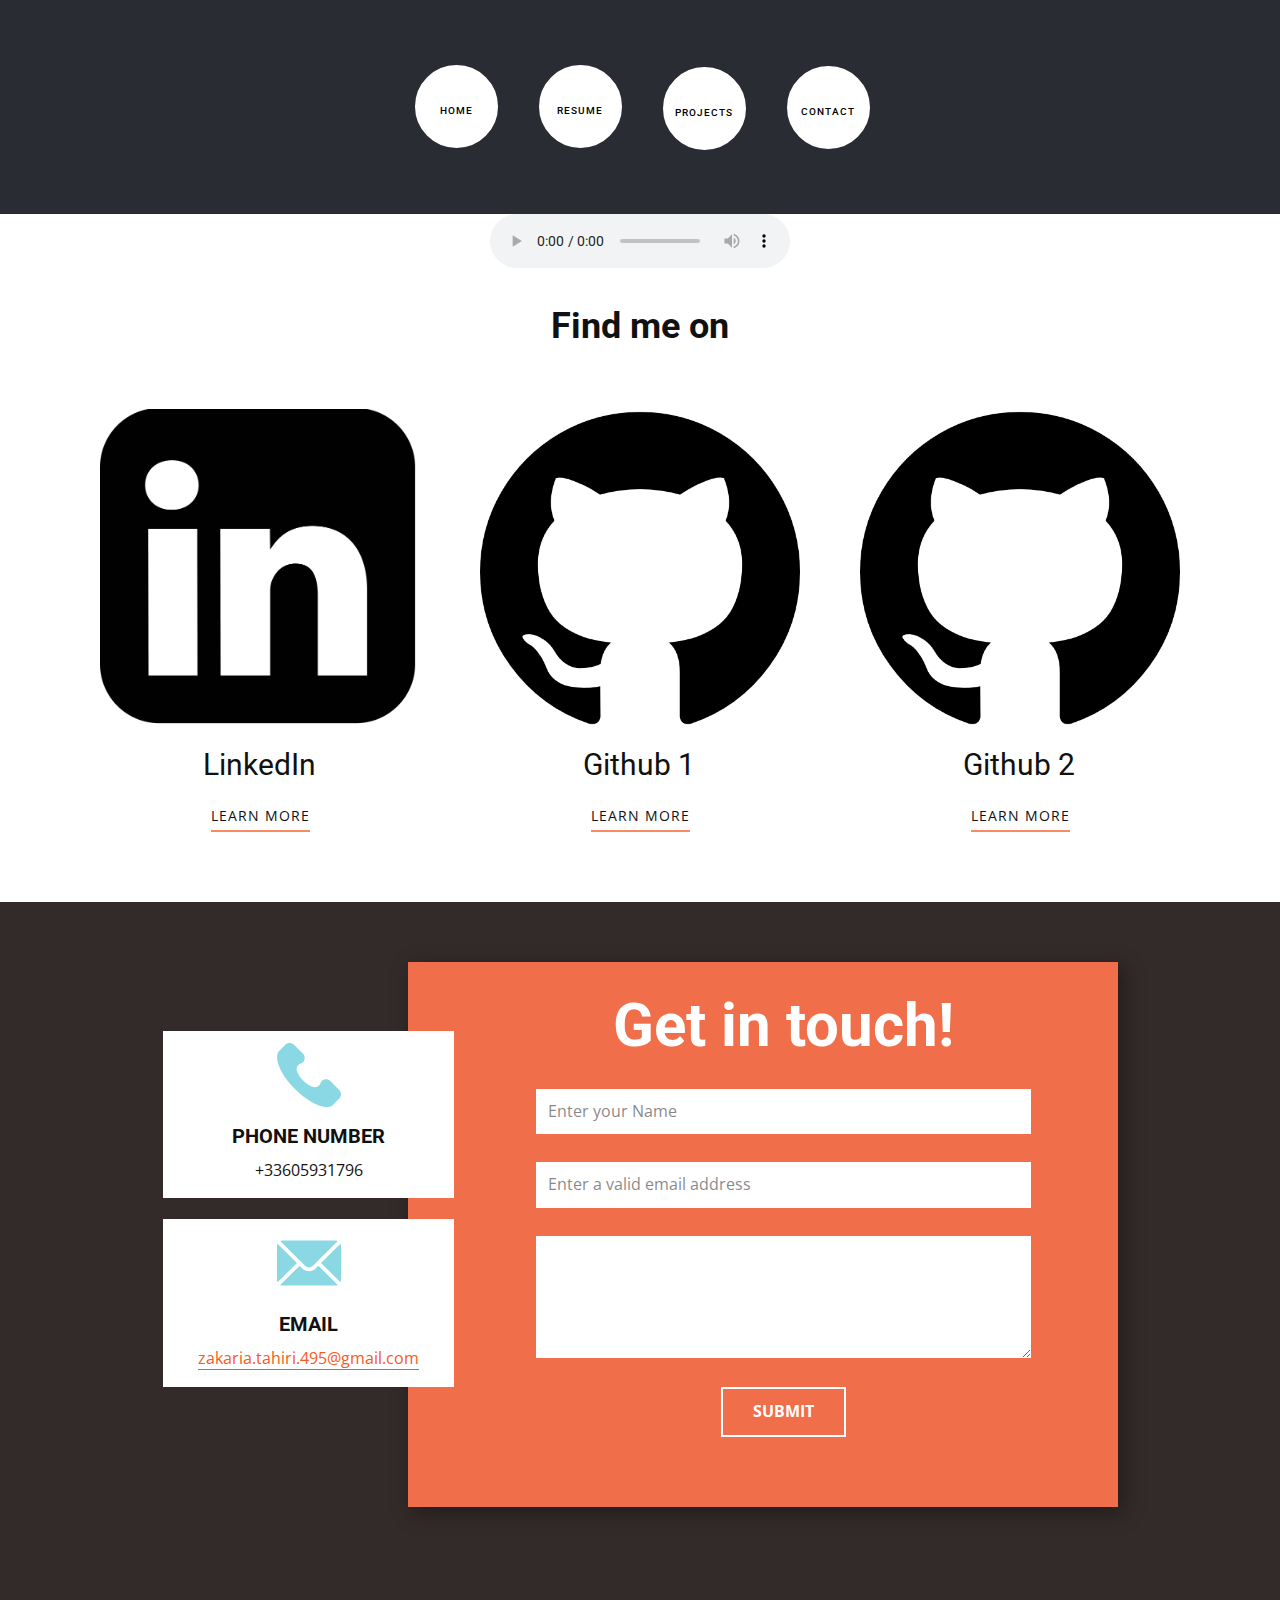
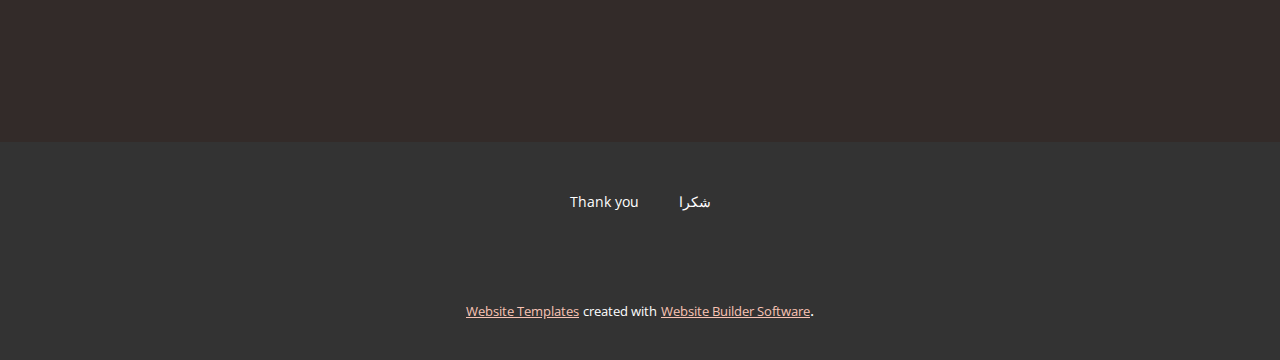
==== commit 9769fe07: "main edit" ====
--- a/Contact.html
+++ b/Contact.html
@@ -58,6 +58,11 @@
           </div>
         </div>
       </div></header>
+      <div style="display:flex;justify-content:center;align-items: center;"><audio controls autoplay>
+          <source id="myAudio" src="whispers of oxenfurt witcher 3.mp3" type="audio/mpeg">
+          Your browser does not support the audio element.
+        </audio></div>
+      
     <section class="u-clearfix u-section-1" id="sec-994b">
       <div class="u-clearfix u-sheet u-sheet-1">
         <h3 class="u-align-center-xs u-text u-text-font u-text-1">Find me on</h3>
@@ -89,11 +94,11 @@
       </div>
     </section>
     <section class="u-clearfix u-container-align-center-lg u-container-align-center-xl u-container-align-center-xs u-palette-2-dark-3 u-section-2" id="carousel_4b3d">
-      <div class="u-clearfix u-sheet u-valign-middle-xl u-sheet-1">
-        <div class="u-align-center u-container-style u-expanded-width-xs u-group u-palette-1-base u-group-1">
-          <div class="u-container-layout u-valign-middle-xl u-container-layout-1">
+      <div class="u-clearfix u-sheet u-sheet-1">
+        <div class="u-align-center u-container-style u-group u-palette-1-base u-group-1">
+          <div class="u-container-layout u-valign-middle u-container-layout-1">
             <h1 class="u-text u-text-1">Get in touch!</h1>
-            <div class="u-align-left u-expanded-width-lg u-expanded-width-md u-expanded-width-sm u-expanded-width-xs u-form u-form-1">
+            <div class="u-align-left u-form u-form-1">
               <form action="https://forms.nicepagesrv.com/v2/form/process" class="u-clearfix u-form-spacing-28 u-form-vertical u-inner-form" style="padding: 10px" source="email" name="form">
                 <div class="u-form-group u-form-name">
                   <label for="name-5a14" class="u-form-control-hidden u-label" wfd-invisible="true">Name</label>
@@ -119,7 +124,7 @@
             </div>
           </div>
         </div>
-        <div class="u-expanded-width-md u-expanded-width-sm u-list u-list-1">
+        <div class="u-list u-list-1">
           <div class="u-repeater u-repeater-1">
             <div class="u-align-center u-container-style u-list-item u-repeater-item u-white u-list-item-1">
               <div class="u-container-layout u-similar-container u-container-layout-2"><span class="u-icon u-icon-circle u-icon-1"><svg class="u-svg-link" preserveAspectRatio="xMidYMin slice" viewBox="0 0 513.64 513.64" style=""><use xmlns:xlink="http://www.w3.org/1999/xlink" xlink:href="#svg-9786"></use></svg><svg class="u-svg-content" viewBox="0 0 513.64 513.64" x="0px" y="0px" id="svg-9786" style="enable-background:new 0 0 513.64 513.64;"><g><g><path d="M499.66,376.96l-71.68-71.68c-25.6-25.6-69.12-15.359-79.36,17.92c-7.68,23.041-33.28,35.841-56.32,30.72    c-51.2-12.8-120.32-79.36-133.12-133.12c-7.68-23.041,7.68-48.641,30.72-56.32c33.28-10.24,43.52-53.76,17.92-79.36l-71.68-71.68    c-20.48-17.92-51.2-17.92-69.12,0l-48.64,48.64c-48.64,51.2,5.12,186.88,125.44,307.2c120.32,120.32,256,176.641,307.2,125.44    l48.64-48.64C517.581,425.6,517.581,394.88,499.66,376.96z"></path>
--- a/Contact.css
+++ b/Contact.css
@@ -302,7 +302,7 @@
 }
 
 .u-section-2 .u-sheet-1 {
-  min-height: 729px;
+  min-height: 840px;
 }
 
 .u-section-2 .u-group-1 {
@@ -336,7 +336,7 @@
 
 .u-section-2 .u-list-1 {
   width: 291px;
-  margin: -476px auto 125px 93px;
+  margin: -476px auto 60px 93px;
 }
 
 .u-section-2 .u-repeater-1 {
@@ -405,27 +405,12 @@
   }
 
   .u-section-2 .u-group-1 {
-    width: 540px;
-    min-height: 624px;
-    margin-left: 324px;
+    margin-left: 230px;
     height: auto;
   }
 
   .u-section-2 .u-text-1 {
     margin-top: 37px;
-  }
-
-  .u-section-2 .u-form-1 {
-    margin-right: initial;
-    margin-left: initial;
-    width: auto;
-  }
-
-  .u-section-2 .u-list-1 {
-    width: 283px;
-    margin-top: -489px;
-    margin-bottom: 60px;
-    margin-left: 76px;
   }
 
   .u-section-2 .u-repeater-1 {
@@ -449,20 +434,11 @@
   }
 
   .u-section-2 .u-group-1 {
-    width: 559px;
-    min-height: 671px;
-    margin-left: auto;
+    margin-left: 10px;
   }
 
   .u-section-2 .u-container-layout-1 {
     padding: 125px 30px 30px;
-  }
-
-  .u-section-2 .u-list-1 {
-    margin-top: -699px;
-    margin-right: initial;
-    margin-left: initial;
-    width: auto;
   }
 
   .u-section-2 .u-repeater-1 {
@@ -493,20 +469,12 @@
   }
 
   .u-section-2 .u-group-1 {
-    width: 500px;
-    min-height: 615px;
-    margin-top: 124px;
+    width: 540px;
+    margin-left: 0;
   }
 
   .u-section-2 .u-container-layout-1 {
     padding-top: 80px;
-  }
-
-  .u-section-2 .u-list-1 {
-    height: auto;
-    width: auto;
-    margin-right: initial;
-    margin-left: initial;
   }
 }
 
@@ -516,11 +484,7 @@
   }
 
   .u-section-2 .u-group-1 {
-    min-height: 673px;
-    margin-top: 210px;
-    margin-right: initial;
-    margin-left: initial;
-    width: auto;
+    width: 340px;
   }
 
   .u-section-2 .u-container-layout-1 {
@@ -535,11 +499,12 @@
     margin-top: 158px;
   }
 
+  .u-section-2 .u-form-1 {
+    width: 320px;
+  }
+
   .u-section-2 .u-list-1 {
-    width: 290px;
-    margin-top: -846px;
-    margin-left: auto;
-    margin-right: auto;
+    margin-left: 49px;
   }
 
   .u-section-2 .u-repeater-1 {
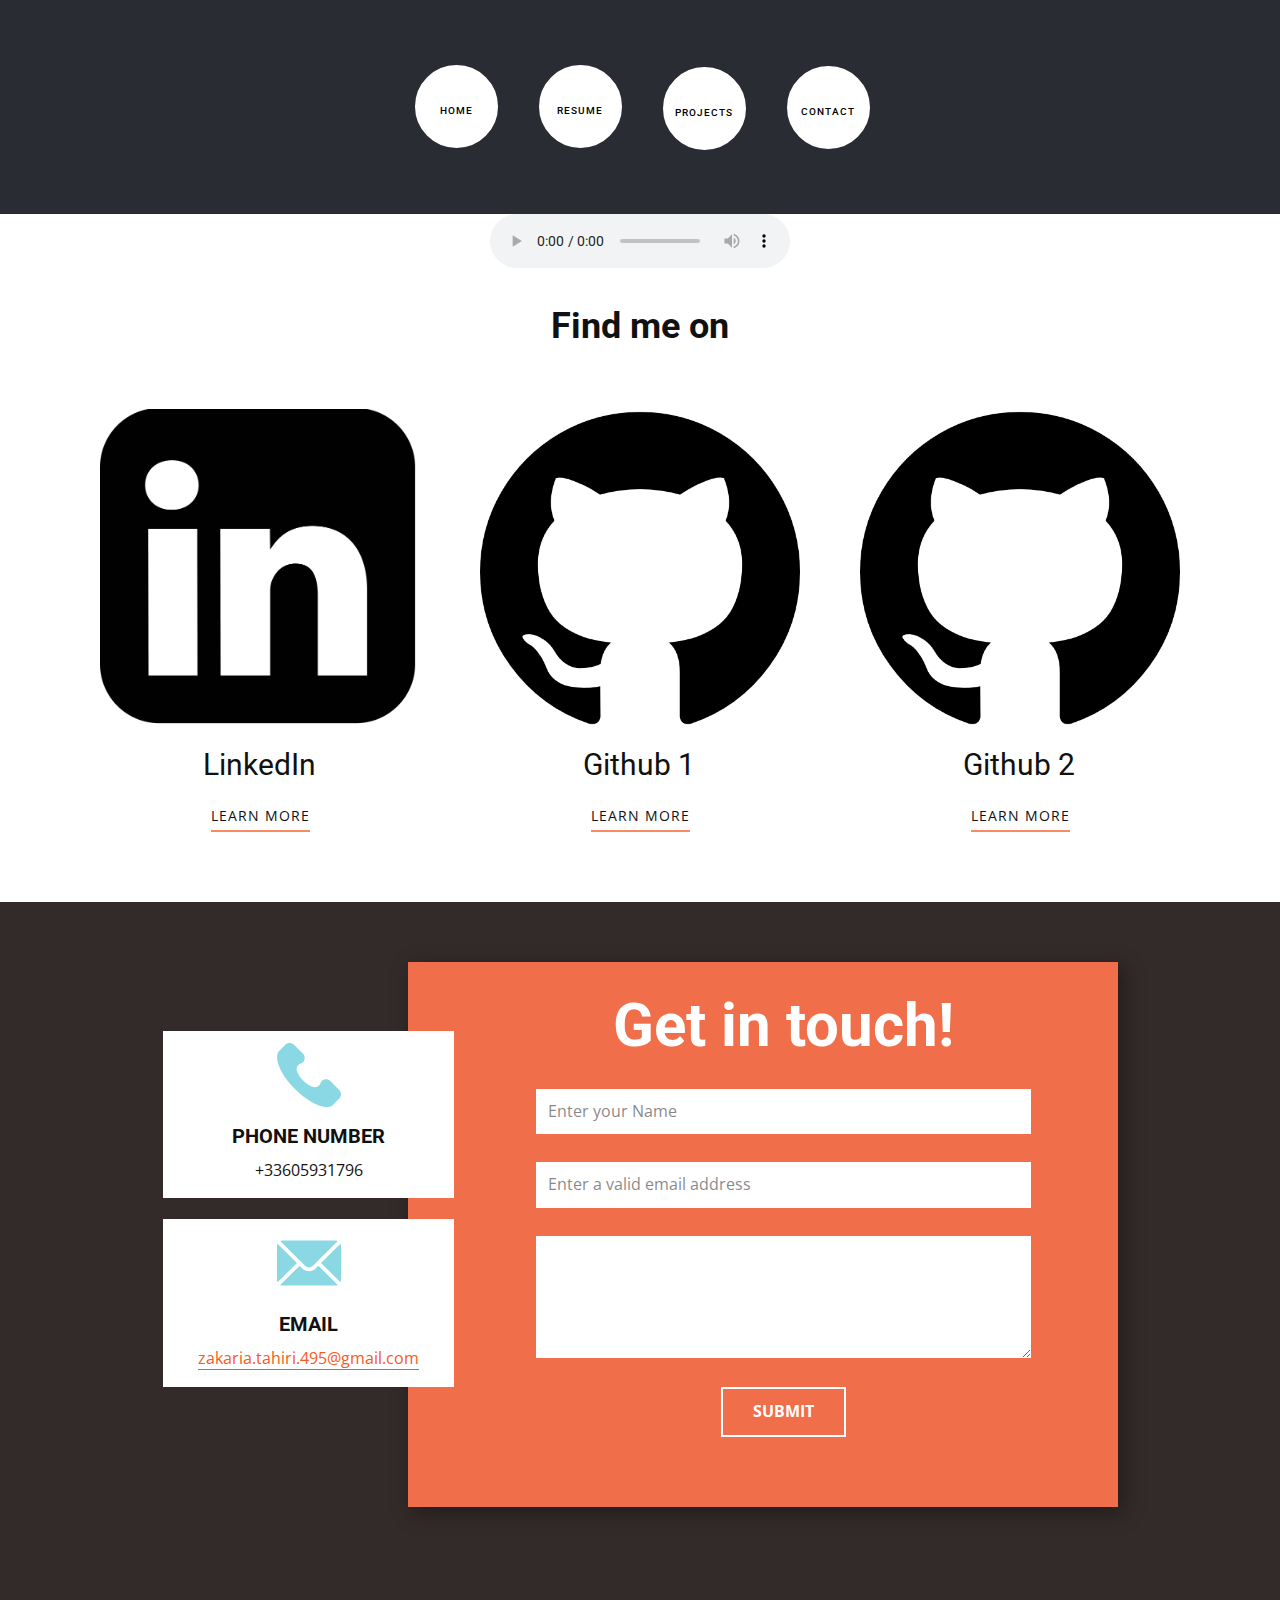
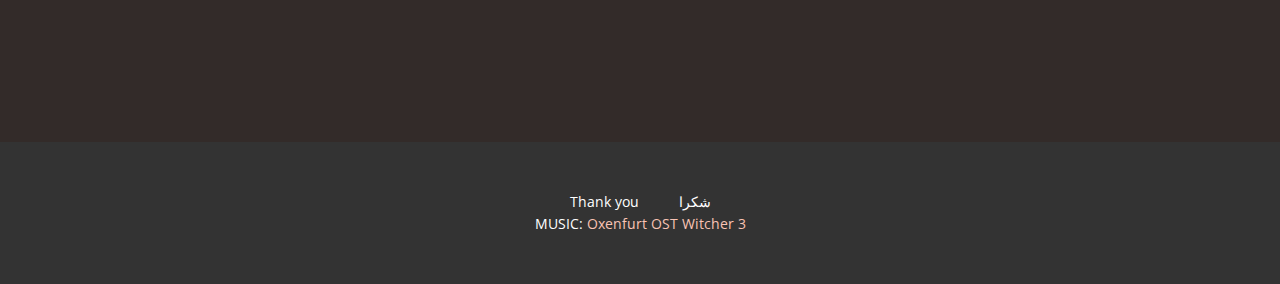
==== commit 7b52a5d1: "Update Contact.html" ====
--- a/Contact.html
+++ b/Contact.html
@@ -157,18 +157,7 @@
     
     
     <footer class="u-align-center u-clearfix u-footer u-grey-80 u-footer" id="sec-68bd"><div class="u-clearfix u-sheet u-valign-middle u-sheet-1">
-        <p class="u-small-text u-text u-text-variant u-text-1">Thank you&nbsp; &nbsp; &nbsp; &nbsp; &nbsp; شكرا</p>
+        <p class="u-small-text u-text u-text-variant u-text-1">Thank you&nbsp; &nbsp; &nbsp; &nbsp; &nbsp; شكرا<br>MUSIC: <a href="https://www.youtube.com/watch?v=qJkypXxRjFk">Oxenfurt OST Witcher 3</a></p>
       </div></footer>
-    <section class="u-backlink u-clearfix u-grey-80">
-      <a class="u-link" href="https://nicepage.com/website-templates" target="_blank">
-        <span>Website Templates</span>
-      </a>
-      <p class="u-text">
-        <span>created with</span>
-      </p>
-      <a class="u-link" href="" target="_blank">
-        <span>Website Builder Software</span>
-      </a>. 
-    </section>
   
-</body></html>+</body></html>
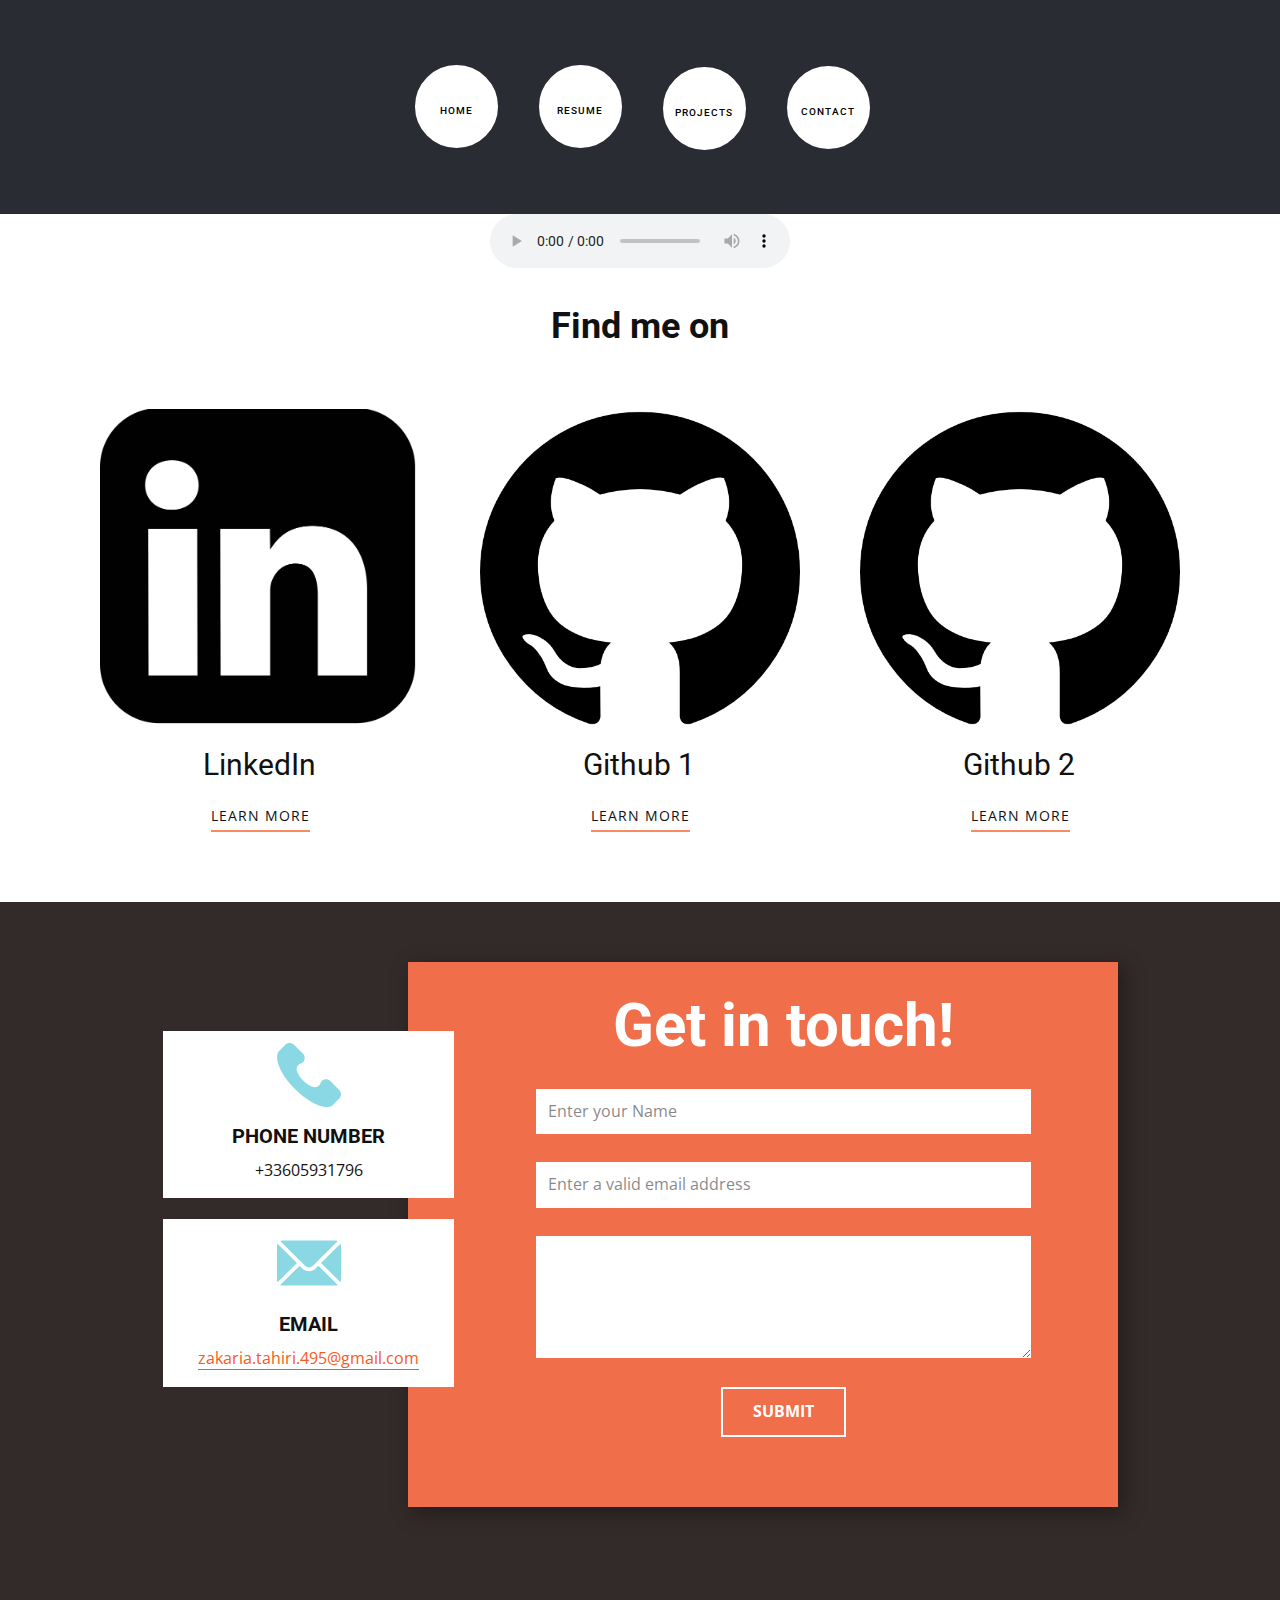
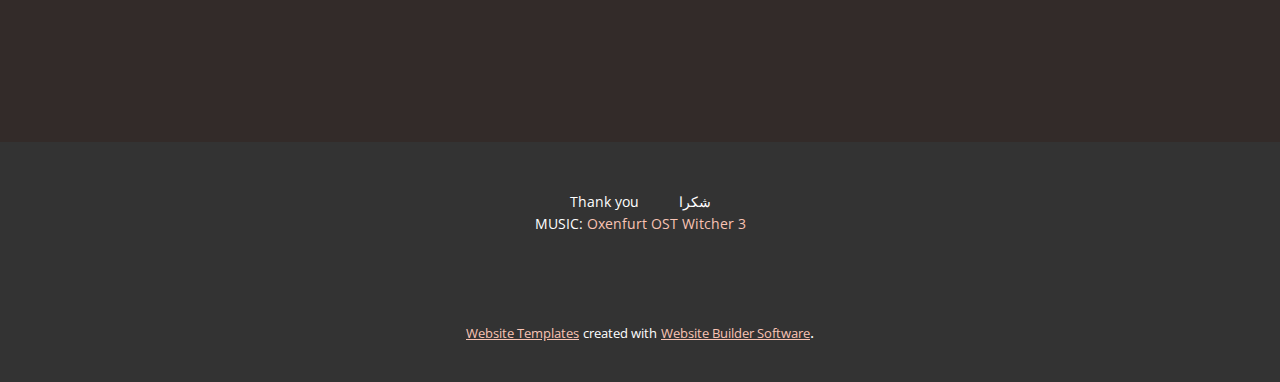
==== commit 01408d88: "main" ====
--- a/Contact.html
+++ b/Contact.html
@@ -157,7 +157,18 @@
     
     
     <footer class="u-align-center u-clearfix u-footer u-grey-80 u-footer" id="sec-68bd"><div class="u-clearfix u-sheet u-valign-middle u-sheet-1">
-        <p class="u-small-text u-text u-text-variant u-text-1">Thank you&nbsp; &nbsp; &nbsp; &nbsp; &nbsp; شكرا<br>MUSIC: <a href="https://www.youtube.com/watch?v=qJkypXxRjFk">Oxenfurt OST Witcher 3</a></p>
-      </div></footer>
+      <p class="u-small-text u-text u-text-variant u-text-1">Thank you&nbsp; &nbsp; &nbsp; &nbsp; &nbsp; شكرا<br>MUSIC: <a href="https://www.youtube.com/watch?v=qJkypXxRjFk">Oxenfurt OST Witcher 3</a></p>
+    </div></footer>
+    <section class="u-backlink u-clearfix u-grey-80">
+      <a class="u-link" href="https://nicepage.com/website-templates" target="_blank">
+        <span>Website Templates</span>
+      </a>
+      <p class="u-text">
+        <span>created with</span>
+      </p>
+      <a class="u-link" href="" target="_blank">
+        <span>Website Builder Software</span>
+      </a>. 
+    </section>
   
-</body></html>
+</body></html>